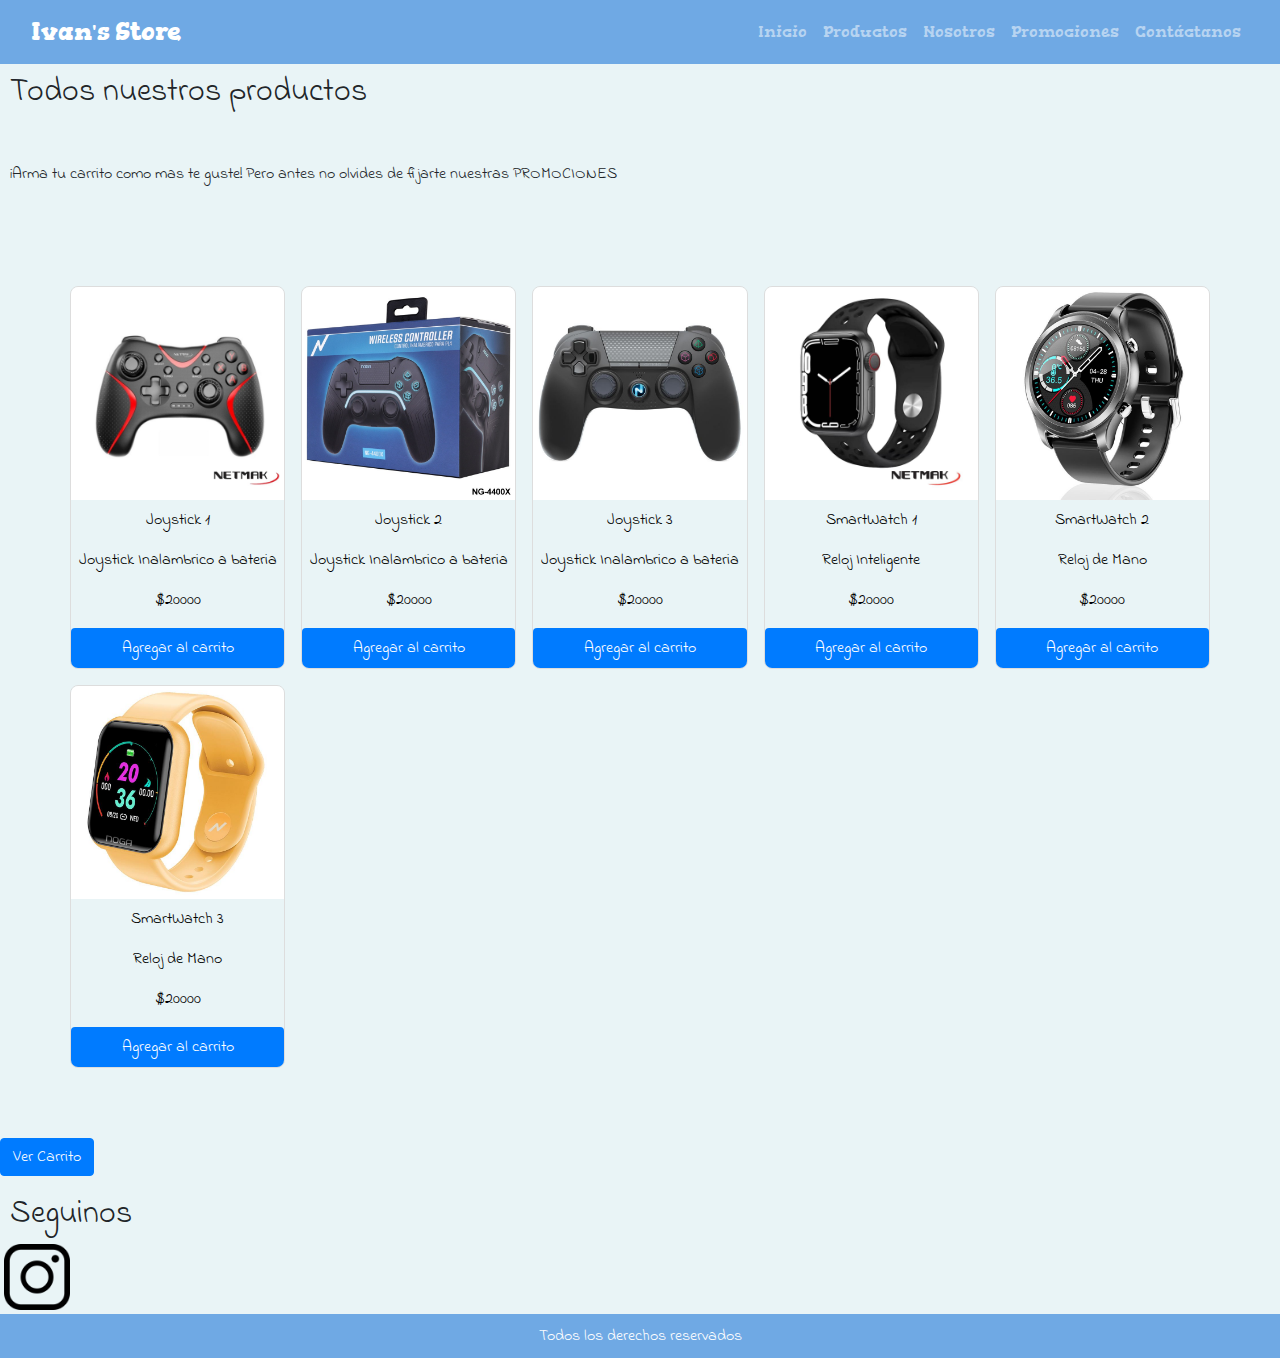
==== index.html @ a93ddee0 "Tienda primera prueba" ====
<!doctype html>
<html lang="en">
<head>
    <meta charset="utf-8">
    <meta name="viewport" content="width=device-width, initial-scale=1">
    <title>Nosotros</title>
    <link href="https://stackpath.bootstrapcdn.com/bootstrap/4.5.2/css/bootstrap.min.css" rel="stylesheet">
    <link rel="stylesheet" href="css/styles.css">
</head>
<body>
    <header>
        <nav class="navbar navbar-expand-lg navbar-dark blue-bg">
            <div class="container-fluid">
                <a class="navbar-brand fuente-nav" href="../index.html">Ivan's Store</a>
                <button class="navbar-toggler" type="button" data-toggle="collapse" data-target="#navbarToggleExternalContent" aria-controls="navbarToggleExternalContent" aria-expanded="false" aria-label="Toggle navigation">
                <span class="navbar-toggler-icon"></span>
                </button>
                <div class="collapse navbar-collapse" id="navbarToggleExternalContent">
                    <ul class="navbar-nav ml-auto">
                        <li class="fuente-nav">
                            <a class="nav-link" href="../index.html">Inicio</a>
                        </li>
                        <li class="fuente-nav">
                            <a class="nav-link" href="productos.html">Productos</a>
                        </li>
                        <li class="fuente-nav">
                            <a class="nav-link" href="./nosotros.html">Nosotros</a>
                        </li>
                        <li class="fuente-nav">
                            <a class="nav-link" href="./promociones.html">Promociones</a>
                        </li>
                        <li class="fuente-nav">
                            <a class="nav-link" href="./contactanos.html">Contáctanos</a>
                        </li>
                    </ul>
                </div>
            </div>
        </nav>
    </header>
    <main>
        <h1 class="titulos">Todos nuestros productos</h1>
        <p class="productos-desc">¡Arma tu carrito como mas te guste! Pero antes no olvides de fijarte nuestras
             <a class="ref-prom-prod" href="./promociones.html">PROMOCIONES</a>
        </p>
        <section class="producto-grilla">
            <div class="producto">
                    <img src="../img/imgjoystick1.jpg" alt="Joystick">
                    <p>Joystick 1</p>
                    <p>Joystick Inalambrico a bateria</p>
                    <p>$20000</p>
                    <button onclick="agregarAlCarrito('Joystick 1', 20000)">Agregar al carrito</button>
            </div>
            <div class="producto">
                    <img src="../img/imgjoystick2.jpg" alt="Joystick">
                    <p>Joystick 2</p>
                    <p>Joystick Inalambrico a bateria</p>
                    <p>$20000</p>
                    <button onclick="agregarAlCarrito('Joystick 2', 20000)">Agregar al carrito</button>
            </div>
            <div class="producto">
                    <img src="../img/imgjoystick3.jpg" alt="Joystick">
                    <p>Joystick 3</p>
                    <p>Joystick Inalambrico a bateria</p>
                    <p>$20000</p>
                    <button onclick="agregarAlCarrito('Joystick 3', 20000)">Agregar al carrito</button>
            </div>
            <div class="producto">
                    <img src="../img/imgsmartw1.jpg" alt="SmartWatch">
                    <p>SmartWatch 1</p>
                    <p>Reloj Inteligente</p>
                    <p>$20000</p>
                    <button onclick="agregarAlCarrito('SmartWatch 1', 20000)">Agregar al carrito</button>
            </div>
            <div class="producto">
                    <img src="../img/imgsmartw2.jpg" alt="SmartWatch">
                    <p>SmartWatch 2</p>
                    <p>Reloj de Mano</p>
                    <p>$20000</p>
                    <button onclick="agregarAlCarrito('SmartWatch 2', 20000)">Agregar al carrito</button>
            </div>
            <div class="producto">
                    <img src="../img/imgsmartw3.jpg" alt="SmartWatch">
                    <p>SmartWatch 3</p>
                    <p>Reloj de Mano</p>
                    <p>$20000</p>
                    <button onclick="agregarAlCarrito('SmartWatch 3', 20000)">Agregar al carrito</button>
            </div>
        </section>

        <button class="btn btn-primary" data-toggle="modal" data-target="#carritoModal">Ver Carrito</button>

        <section>
            <h2 class="seguinos-pro">Seguinos</h2>
            <a href="https://www.instagram.com/ivanstienda?igsh=MWw4MHI5eWx3dHltMg==" target="_blank">
                <img class="logoig" src="../img/imginta.webp" alt="Instagram de Ivan's Store">
            </a>
        </section>
    </main>

    <footer>
        Todos los derechos reservados
    </footer>

    <!-- Carrito Modal -->
    <div class="modal fade" id="carritoModal" tabindex="-1" aria-labelledby="carritoModalLabel" aria-hidden="true">
        <div class="modal-dialog modal-dialog-centered modal-lg">
            <div class="modal-content">
                <div class="modal-header">
                    <h5 class="modal-title" id="carritoModalLabel">Carrito</h5>
                    <button type="button" class="close" data-dismiss="modal" aria-label="Close">
                        <span aria-hidden="true">&times;</span>
                    </button>
                </div>
                <div class="modal-body">
                    <ul id="carrito" class="list-group">
                    </ul>
                </div>
                <div class="modal-footer">
                    <button type="button" class="btn btn-secondary" onclick="vaciarCarrito()">Vaciar Carrito</button>
                    <button type="button" class="btn btn-primary" onclick="enviarPorWhatsApp()">Enviar por WhatsApp</button>
                </div>
            </div>
        </div>
    </div>

    <script src="https://code.jquery.com/jquery-3.5.1.slim.min.js"></script>
    <script src="https://cdn.jsdelivr.net/npm/@popperjs/core@2.5.4/dist/umd/popper.min.js"></script>
    <script src="https://stackpath.bootstrapcdn.com/bootstrap/4.5.2/js/bootstrap.min.js"></script>
    <script>
        let carrito = [];

        function agregarAlCarrito(nombre, precio) {
            carrito.push({ nombre, precio });
            actualizarCarrito();
        }

        function eliminarDelCarrito(index) {
            carrito.splice(index, 1);
            actualizarCarrito();
        }

        function vaciarCarrito() {
            carrito = [];
            actualizarCarrito();
        }

        function actualizarCarrito() {
            const carritoElement = document.getElementById('carrito');
            carritoElement.innerHTML = '';
            carrito.forEach((producto, index) => {
                const li = document.createElement('li');
                li.className = 'list-group-item d-flex justify-content-between align-items-center';
                li.textContent = `${producto.nombre} - $${producto.precio}`;
                const botonEliminar = document.createElement('button');
                botonEliminar.className = 'btn btn-danger btn-sm';
                botonEliminar.textContent = 'Eliminar';
                botonEliminar.onclick = () => eliminarDelCarrito(index);
                li.appendChild(botonEliminar);
                carritoElement.appendChild(li);
            });
        }

        function enviarPorWhatsApp() {
            const numero = '5491123456789'; // Reemplazar con el número de teléfono destino
            let mensaje = 'Hola, me gustaría comprar estos productos:\n';
            carrito.forEach(producto => {
                mensaje += `- ${producto.nombre} - $${producto.precio}\n`;
            });
            const url = `https://api.whatsapp.com/send?phone=${numero}&text=${encodeURIComponent(mensaje)}`;
            window.open(url, '_blank');
        }
    </script>
</body>
</html>
---- css/styles.css ----
@import url("https://fonts.googleapis.com/css2?family=Cedarville+Cursive&family=Gorditas:wght@400;700&family=Indie+Flower&display=swap");
body {
  font-family: Indie Flower;
  background-color: #e9f4f6;
}

header .blue-bg {
  background-color: rgb(111, 169, 228);
}
header .navbar-brand {
  font-size: 25px;
  font-weight: bold;
}
header .navbar-nav .nav-item .nav-link {
  padding: 8px 15px;
}
header .fuente-nav {
  font-family: Gorditas;
}
@media (min-width: 992px) {
  header .navbar-collapse {
    display: flex !important;
    justify-content: flex-end;
  }
  header .navbar-toggler {
    display: none;
  }
}

.titulo-principal {
  text-align: center;
  font-family: Gorditas;
  font-size: 500%;
  margin: 30px;
  margin-bottom: 70px;
}
@media (max-width: 600px) {
  .titulo-principal {
    font-size: 250%;
  }
}
@media (max-width: 600px) {
  .titulo-principal {
    margin: 20px;
  }
}
@media (max-width: 600px) {
  .titulo-principal {
    margin-bottom: 50px;
  }
}

.novedades {
  text-align: center;
}
.novedades h2 {
  margin: 10px;
  margin-bottom: 12px;
}
.novedades p {
  text-align: left;
  font-family: Indie Flower;
  margin: 6px 0px 30px 10px;
  font-size: 16px;
}

.productos-p, .productos-desc {
  text-align: left;
  font-family: Indie Flower;
  margin: 6px 0px 30px 10px;
  font-size: 16px;
}

.ref-prom-prod {
  cursor: pointer;
  text-decoration: none;
  color: inherit;
}

.img-novedad {
  margin-bottom: 12px;
}
.img-novedad img {
  width: 100%;
  height: auto;
  border-radius: 8px;
  transition: transform 0.3s;
}
.img-novedad img:hover {
  transform: scale(1.05);
}

.mapa {
  position: relative;
  width: 100%;
  padding-top: 56.25%;
}
.mapa iframe {
  position: absolute;
  top: 0;
  left: 0;
  width: 100%;
  height: 100%;
}
@media only screen and (min-width: 601px) {
  .mapa {
    width: 70%;
    margin: 10px auto;
  }
}

.logoig {
  width: 70px;
  height: auto;
  transition: transform 0.3s;
  padding: 2px;
  margin: 2px;
}
.logoig:hover {
  transform: scale(1.1);
}

footer {
  text-align: center;
  background-color: rgb(111, 169, 228);
  color: #ffffff;
  padding: 10px 0;
}

.titulos {
  font-size: 200%;
  margin: 10px 0px 50px 10px;
}

.producto-grilla {
  padding: 70px;
  display: grid;
  grid-template-columns: repeat(auto-fit, minmax(200px, 1fr));
  gap: 1rem;
}

.producto {
  border: 1px solid #ddd;
  border-radius: 8px;
  overflow: hidden;
  transition: transform 0.3s;
  margin: 0 auto;
}
.producto img {
  width: 100%;
  height: auto;
}
.producto p {
  margin-top: 0.5rem;
  text-align: center;
  color: black;
}
.producto button {
  display: block;
  width: 100%;
  padding: 8px;
  background-color: #007bff;
  color: #ffffff;
  border: none;
  border-radius: 4px;
  cursor: pointer;
  transition: background-color 0.3s;
}
.producto button:hover {
  background-color: #0056b3;
}
.producto:hover {
  transform: scale(1.05);
}

@media only screen and (max-width: 600px) {
  .producto {
    width: 100%;
    height: auto;
  }
  .producto p {
    margin-top: 0.5rem;
    text-align: center;
  }
}
.seguinos-pro {
  margin: 20px 0px 5px 10px;
}

.vermas {
  display: inline-block;
  text-align: center;
  font-family: Arial, Helvetica, sans-serif;
  color: #ffffff;
  margin: 15px;
  padding: 10px 5px;
  cursor: pointer;
  border-radius: 3px;
  background-color: #007bff;
}

.ig-text {
  margin-left: 15px;
  display: inline-block;
  text-decoration: none;
  font-family: Gorditas;
  color: black;
}

.form-text {
  margin: 10px;
  font-size: large;
}

.formulario-contacto {
  max-width: 800px;
  margin: auto;
  margin-bottom: 20px;
  padding: 20px;
  border: 1px solid #ccc;
  border-radius: 8px;
  background-color: rgb(98, 182, 206);
}

.form-grupo {
  margin-bottom: 20px;
}
.form-grupo label {
  display: block;
  font-weight: bold;
  margin-bottom: 5px;
}
.form-grupo input[type=text], .form-grupo input[type=email], .form-grupo textarea {
  width: 100%;
  padding: 10px;
  border: 1px solid #ccc;
  border-radius: 5px;
  font-size: 16px;
}
.form-grupo textarea {
  height: 120px;
}

.btn-submit {
  display: block;
  width: 100%;
  padding: 10px;
  border: none;
  border-radius: 5px;
  background-color: #007bff;
  color: #ffffff;
  font-size: 18px;
  cursor: pointer;
}
.btn-submit:hover {
  background-color: #0056b3;
}

.container-nosotros {
  max-width: 960px;
  margin: 0 auto;
  padding: 20px;
}

.video-container {
  position: relative;
  padding-bottom: 50%;
  padding-top: 30px;
  height: 0;
  overflow: hidden;
}
.video-container iframe {
  position: absolute;
  width: 100%;
  height: 100%;
}

.nosotros {
  margin-top: 20px;
  padding: 20px;
  font-family: Indie Flower;
  font-size: large;
}

.img-nos {
  display: flex;
  justify-content: space-between;
  margin-top: 20px;
}
.img-nos img {
  width: calc(33.33% - 10px);
  margin-right: 10px;
  border-radius: 8px;
}
@media only screen and (max-width: 600px) {
  .img-nos {
    flex-direction: column;
  }
  .img-nos img {
    width: 100%;
    margin-bottom: 10px;
  }
}

.promociones {
  display: flex;
  flex-wrap: wrap;
  justify-content: space-between;
  max-width: 960px;
  margin: 20px auto;
}
.promociones .promocion {
  width: calc(50% - 20px);
  margin-bottom: 20px;
  padding: 20px;
}
.promociones .promocion img {
  width: 100%;
}
.promociones .promocion p {
  text-align: center;
  margin-top: 10px;
  font-size: 16px;
  color: #666;
}
.promociones .promocion-text {
  text-align: center;
}
@media only screen and (max-width: 600px) {
  .promociones {
    flex-direction: column;
  }
  .promociones .promocion {
    width: calc(100% - 20px);
  }
}

/*# sourceMappingURL=styles.css.map */
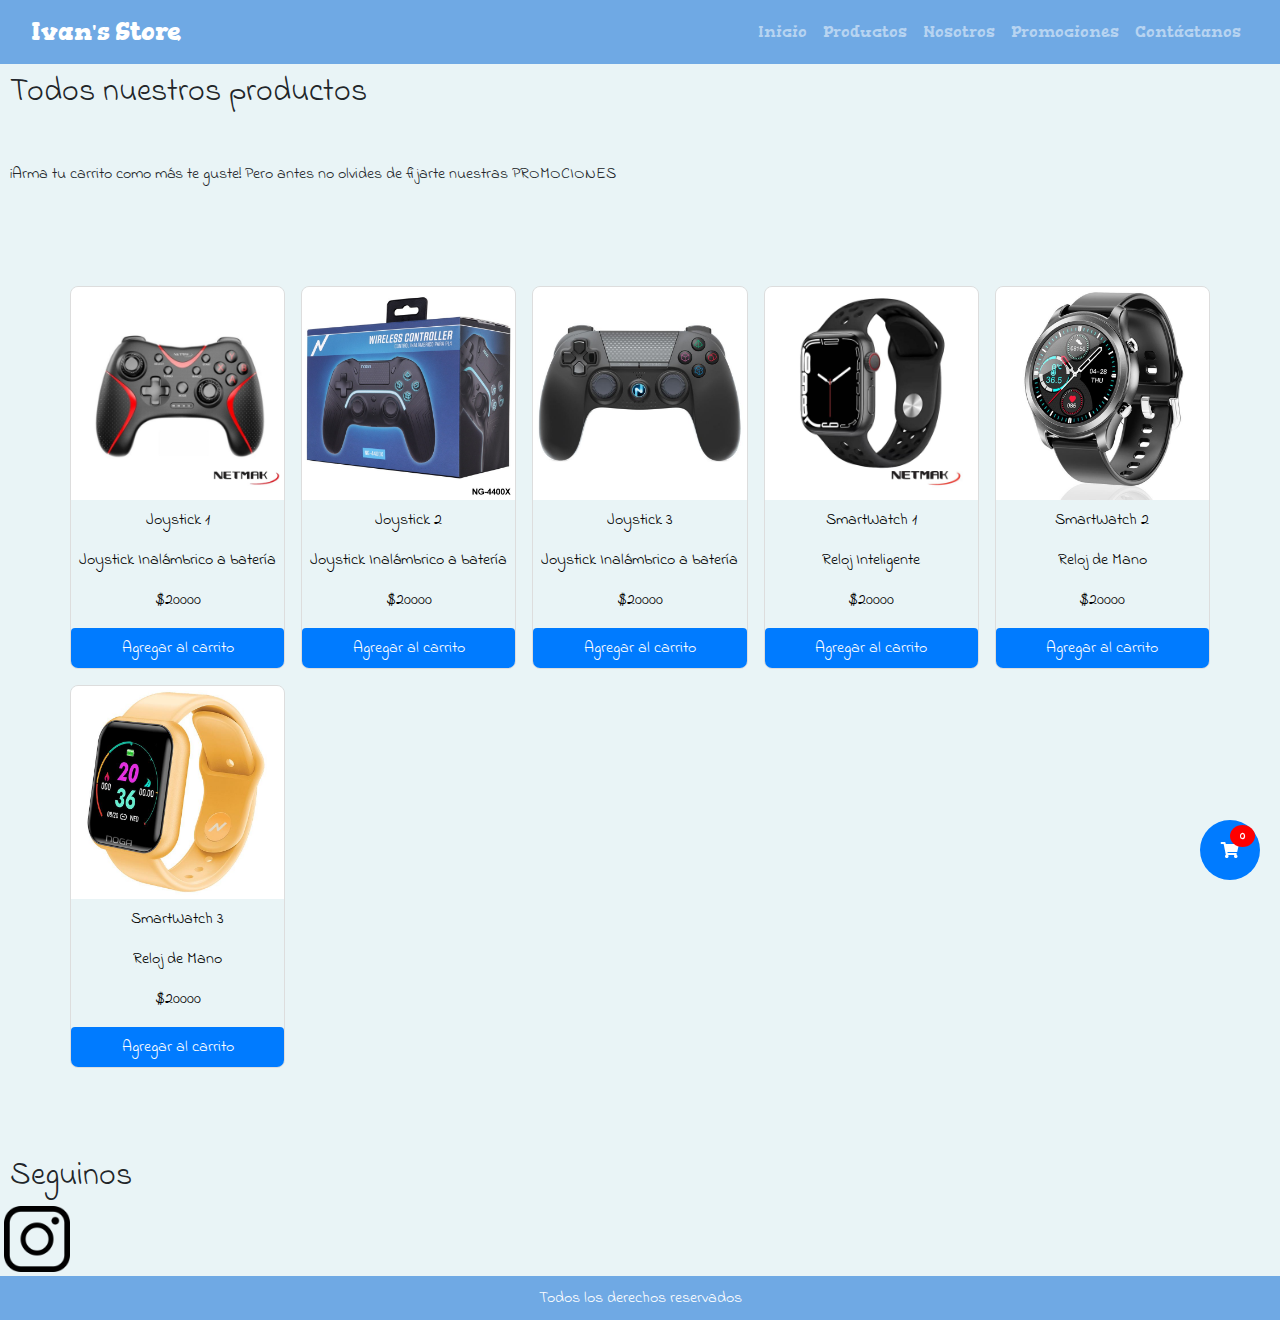
==== commit 6e663647: "Avances" ====
--- a/index.html
+++ b/index.html
@@ -6,6 +6,35 @@
     <title>Nosotros</title>
     <link href="https://stackpath.bootstrapcdn.com/bootstrap/4.5.2/css/bootstrap.min.css" rel="stylesheet">
     <link rel="stylesheet" href="css/styles.css">
+    <link href="https://cdnjs.cloudflare.com/ajax/libs/font-awesome/5.15.4/css/all.min.css" rel="stylesheet"> <!-- Font Awesome -->
+    <style>
+        /* Estilos para el botón flotante del carrito */
+        .btn-carrito {
+            position: fixed;
+            bottom: 20px;
+            right: 20px;
+            z-index: 1000;
+            display: flex;
+            align-items: center;
+            background-color: #007bff;
+            color: white;
+            border: none;
+            border-radius: 50%;
+            width: 60px;
+            height: 60px;
+            justify-content: center;
+        }
+        .btn-carrito .badge {
+            position: absolute;
+            top: 5px;
+            right: 5px;
+            background-color: red;
+            color: white;
+            border-radius: 50%;
+            padding: 5px 10px;
+            font-size: 12px;
+        }
+    </style>
 </head>
 <body>
     <header>
@@ -39,47 +68,47 @@
     </header>
     <main>
         <h1 class="titulos">Todos nuestros productos</h1>
-        <p class="productos-desc">¡Arma tu carrito como mas te guste! Pero antes no olvides de fijarte nuestras
+        <p class="productos-desc">¡Arma tu carrito como más te guste! Pero antes no olvides de fijarte nuestras
              <a class="ref-prom-prod" href="./promociones.html">PROMOCIONES</a>
         </p>
         <section class="producto-grilla">
             <div class="producto">
-                    <img src="../img/imgjoystick1.jpg" alt="Joystick">
+                    <img src="img/imgjoystick1.jpg" alt="Joystick">
                     <p>Joystick 1</p>
-                    <p>Joystick Inalambrico a bateria</p>
+                    <p>Joystick Inalámbrico a batería</p>
                     <p>$20000</p>
                     <button onclick="agregarAlCarrito('Joystick 1', 20000)">Agregar al carrito</button>
             </div>
             <div class="producto">
-                    <img src="../img/imgjoystick2.jpg" alt="Joystick">
+                    <img src="img/imgjoystick2.jpg" alt="Joystick">
                     <p>Joystick 2</p>
-                    <p>Joystick Inalambrico a bateria</p>
+                    <p>Joystick Inalámbrico a batería</p>
                     <p>$20000</p>
                     <button onclick="agregarAlCarrito('Joystick 2', 20000)">Agregar al carrito</button>
             </div>
             <div class="producto">
-                    <img src="../img/imgjoystick3.jpg" alt="Joystick">
+                    <img src="img/imgjoystick3.jpg" alt="Joystick">
                     <p>Joystick 3</p>
-                    <p>Joystick Inalambrico a bateria</p>
+                    <p>Joystick Inalámbrico a batería</p>
                     <p>$20000</p>
                     <button onclick="agregarAlCarrito('Joystick 3', 20000)">Agregar al carrito</button>
             </div>
             <div class="producto">
-                    <img src="../img/imgsmartw1.jpg" alt="SmartWatch">
+                    <img src="img/imgsmartw1.jpg" alt="SmartWatch">
                     <p>SmartWatch 1</p>
                     <p>Reloj Inteligente</p>
                     <p>$20000</p>
                     <button onclick="agregarAlCarrito('SmartWatch 1', 20000)">Agregar al carrito</button>
             </div>
             <div class="producto">
-                    <img src="../img/imgsmartw2.jpg" alt="SmartWatch">
+                    <img src="img/imgsmartw2.jpg" alt="SmartWatch">
                     <p>SmartWatch 2</p>
                     <p>Reloj de Mano</p>
                     <p>$20000</p>
                     <button onclick="agregarAlCarrito('SmartWatch 2', 20000)">Agregar al carrito</button>
             </div>
             <div class="producto">
-                    <img src="../img/imgsmartw3.jpg" alt="SmartWatch">
+                    <img src="img/imgsmartw3.jpg" alt="SmartWatch">
                     <p>SmartWatch 3</p>
                     <p>Reloj de Mano</p>
                     <p>$20000</p>
@@ -87,12 +116,16 @@
             </div>
         </section>
 
-        <button class="btn btn-primary" data-toggle="modal" data-target="#carritoModal">Ver Carrito</button>
+        <!-- Botón flotante del carrito -->
+        <button class="btn-carrito" data-toggle="modal" data-target="#carritoModal">
+            <i class="fas fa-shopping-cart"></i>
+            <span id="carrito-count" class="badge">0</span>
+        </button>
 
         <section>
             <h2 class="seguinos-pro">Seguinos</h2>
             <a href="https://www.instagram.com/ivanstienda?igsh=MWw4MHI5eWx3dHltMg==" target="_blank">
-                <img class="logoig" src="../img/imginta.webp" alt="Instagram de Ivan's Store">
+                <img class="logoig" src="img/imginta.webp" alt="Instagram de Ivan's Store">
             </a>
         </section>
     </main>
@@ -112,7 +145,7 @@
                     </button>
                 </div>
                 <div class="modal-body">
-                    <ul id="carrito" class="list-group">
+                    <ul id="carrito-list" class="list-group">
                     </ul>
                 </div>
                 <div class="modal-footer">
@@ -145,7 +178,8 @@
         }
 
         function actualizarCarrito() {
-            const carritoElement = document.getElementById('carrito');
+            const carritoElement = document.getElementById('carrito-list');
+            const carritoCount = document.getElementById('carrito-count');
             carritoElement.innerHTML = '';
             carrito.forEach((producto, index) => {
                 const li = document.createElement('li');
@@ -158,17 +192,18 @@
                 li.appendChild(botonEliminar);
                 carritoElement.appendChild(li);
             });
+            carritoCount.textContent = carrito.length;
         }
 
         function enviarPorWhatsApp() {
-            const numero = '5491123456789'; // Reemplazar con el número de teléfono destino
+            const numero = '5493484698036'; // Reemplazar con el número de teléfono destino
             let mensaje = 'Hola, me gustaría comprar estos productos:\n';
             carrito.forEach(producto => {
                 mensaje += `- ${producto.nombre} - $${producto.precio}\n`;
             });
-            const url = `https://api.whatsapp.com/send?phone=${numero}&text=${encodeURIComponent(mensaje)}`;
-            window.open(url, '_blank');
-        }
+            const url = `https://wa.me/${numero}?text=${encodeURIComponent(mensaje)}`;
+                window.open(url, '_blank');
+            }
     </script>
 </body>
 </html>
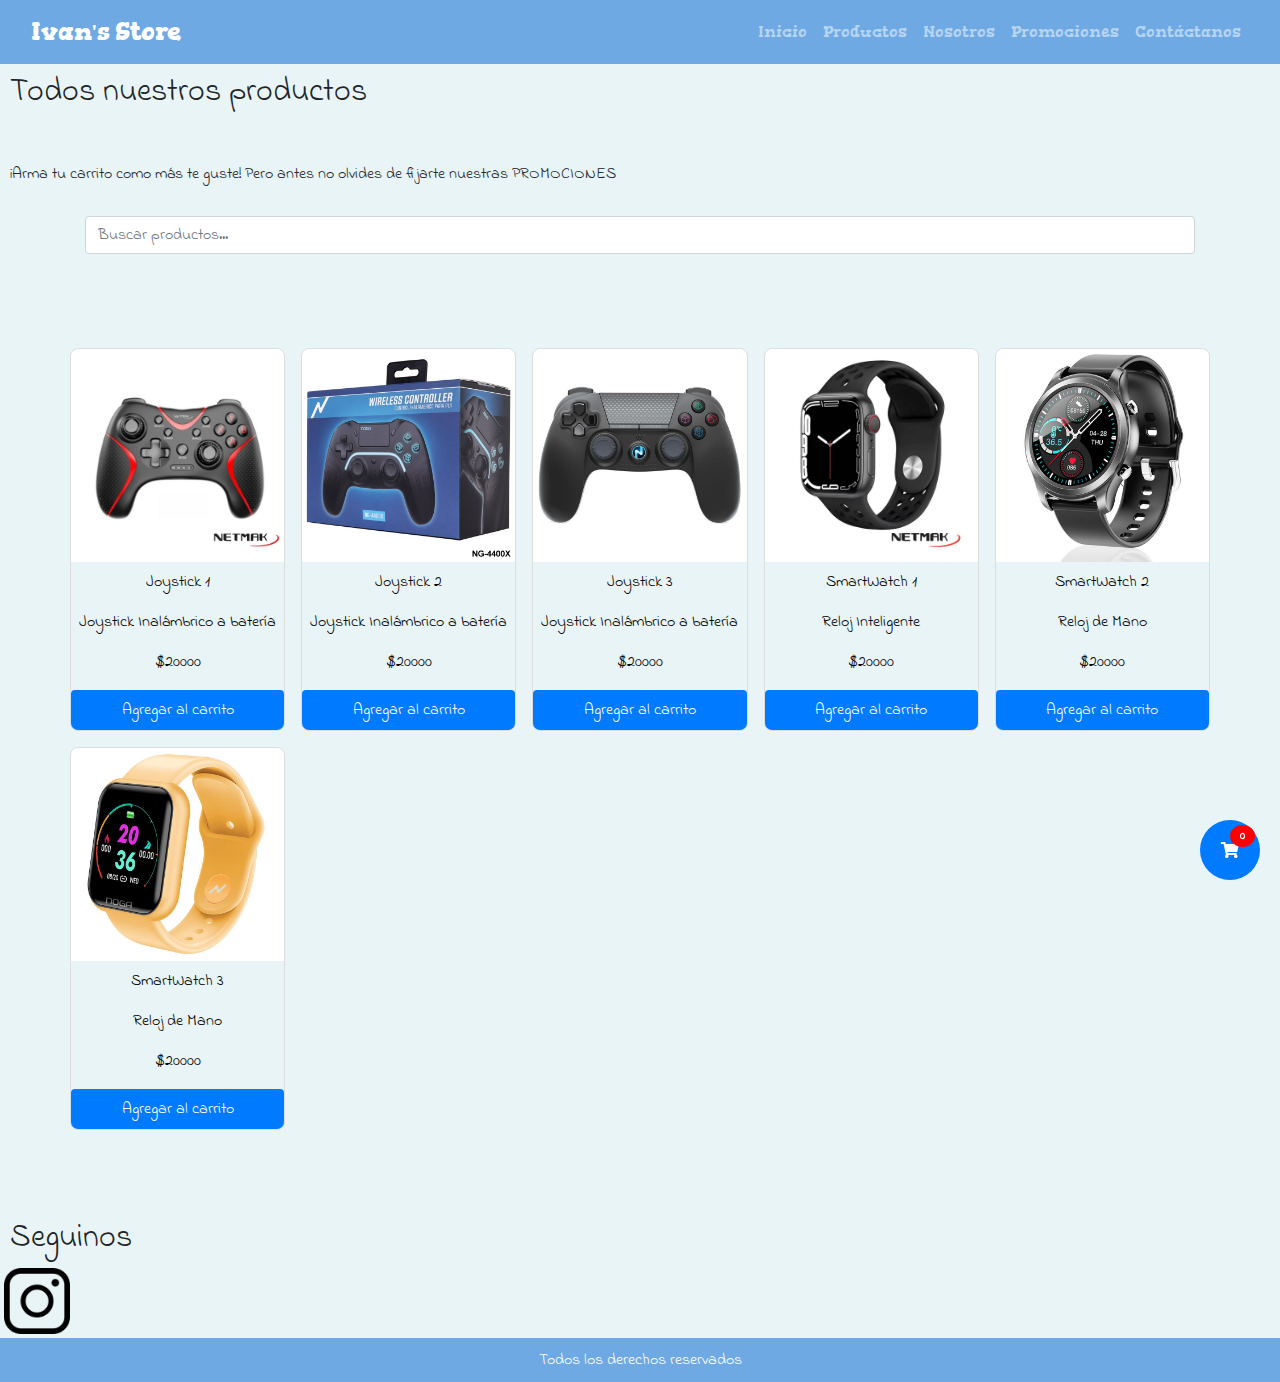
==== commit 9d3ce8ed: "Buscador" ====
--- a/index.html
+++ b/index.html
@@ -71,7 +71,10 @@
         <p class="productos-desc">¡Arma tu carrito como más te guste! Pero antes no olvides de fijarte nuestras
              <a class="ref-prom-prod" href="./promociones.html">PROMOCIONES</a>
         </p>
-        <section class="producto-grilla">
+        <div class="container">
+            <input type="text" id="buscador" class="form-control mb-4" placeholder="Buscar productos...">
+        </div>
+        <section class="producto-grilla" id="producto-grilla">
             <div class="producto">
                     <img src="img/imgjoystick1.jpg" alt="Joystick">
                     <p>Joystick 1</p>
@@ -203,7 +206,24 @@
             });
             const url = `https://wa.me/${numero}?text=${encodeURIComponent(mensaje)}`;
                 window.open(url, '_blank');
-            }
+        }
+
+        // Función para buscar productos
+        function buscarProductos() {
+            const input = document.getElementById('buscador').value.toLowerCase();
+            const productos = document.querySelectorAll('.producto');
+
+            productos.forEach(producto => {
+                const nombre = producto.querySelector('p').textContent.toLowerCase();
+                if (nombre.includes(input)) {
+                    producto.style.display = 'block';
+                } else {
+                    producto.style.display = 'none';
+                }
+            });
+        }
+
+        document.getElementById('buscador').addEventListener('input', buscarProductos);
     </script>
 </body>
 </html>
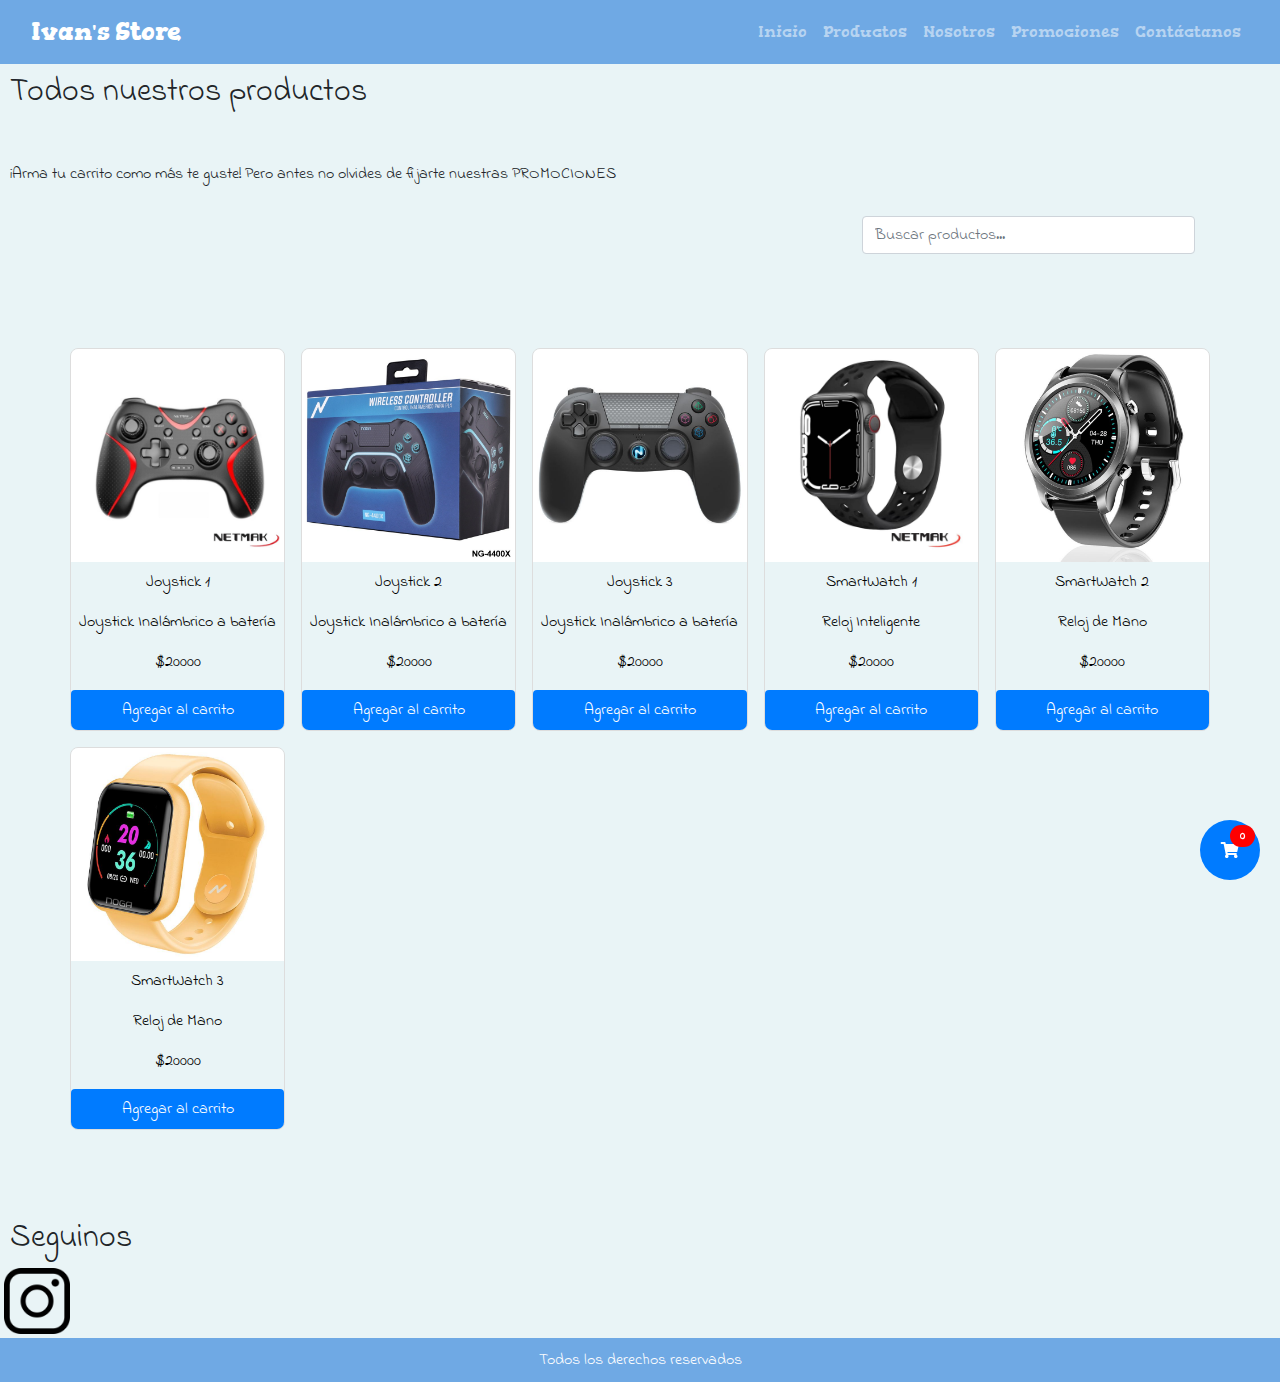
==== commit 69a98397: "avance buscador" ====
--- a/index.html
+++ b/index.html
@@ -7,34 +7,6 @@
     <link href="https://stackpath.bootstrapcdn.com/bootstrap/4.5.2/css/bootstrap.min.css" rel="stylesheet">
     <link rel="stylesheet" href="css/styles.css">
     <link href="https://cdnjs.cloudflare.com/ajax/libs/font-awesome/5.15.4/css/all.min.css" rel="stylesheet"> <!-- Font Awesome -->
-    <style>
-        /* Estilos para el botón flotante del carrito */
-        .btn-carrito {
-            position: fixed;
-            bottom: 20px;
-            right: 20px;
-            z-index: 1000;
-            display: flex;
-            align-items: center;
-            background-color: #007bff;
-            color: white;
-            border: none;
-            border-radius: 50%;
-            width: 60px;
-            height: 60px;
-            justify-content: center;
-        }
-        .btn-carrito .badge {
-            position: absolute;
-            top: 5px;
-            right: 5px;
-            background-color: red;
-            color: white;
-            border-radius: 50%;
-            padding: 5px 10px;
-            font-size: 12px;
-        }
-    </style>
 </head>
 <body>
     <header>
@@ -72,7 +44,7 @@
              <a class="ref-prom-prod" href="./promociones.html">PROMOCIONES</a>
         </p>
         <div class="container">
-            <input type="text" id="buscador" class="form-control mb-4" placeholder="Buscar productos...">
+            <input type="text" id="buscador" class="form-control mb-4 buscador" placeholder="Buscar productos...">
         </div>
         <section class="producto-grilla" id="producto-grilla">
             <div class="producto">
@@ -162,68 +134,6 @@
     <script src="https://code.jquery.com/jquery-3.5.1.slim.min.js"></script>
     <script src="https://cdn.jsdelivr.net/npm/@popperjs/core@2.5.4/dist/umd/popper.min.js"></script>
     <script src="https://stackpath.bootstrapcdn.com/bootstrap/4.5.2/js/bootstrap.min.js"></script>
-    <script>
-        let carrito = [];
-
-        function agregarAlCarrito(nombre, precio) {
-            carrito.push({ nombre, precio });
-            actualizarCarrito();
-        }
-
-        function eliminarDelCarrito(index) {
-            carrito.splice(index, 1);
-            actualizarCarrito();
-        }
-
-        function vaciarCarrito() {
-            carrito = [];
-            actualizarCarrito();
-        }
-
-        function actualizarCarrito() {
-            const carritoElement = document.getElementById('carrito-list');
-            const carritoCount = document.getElementById('carrito-count');
-            carritoElement.innerHTML = '';
-            carrito.forEach((producto, index) => {
-                const li = document.createElement('li');
-                li.className = 'list-group-item d-flex justify-content-between align-items-center';
-                li.textContent = `${producto.nombre} - $${producto.precio}`;
-                const botonEliminar = document.createElement('button');
-                botonEliminar.className = 'btn btn-danger btn-sm';
-                botonEliminar.textContent = 'Eliminar';
-                botonEliminar.onclick = () => eliminarDelCarrito(index);
-                li.appendChild(botonEliminar);
-                carritoElement.appendChild(li);
-            });
-            carritoCount.textContent = carrito.length;
-        }
-
-        function enviarPorWhatsApp() {
-            const numero = '5493484698036'; // Reemplazar con el número de teléfono destino
-            let mensaje = 'Hola, me gustaría comprar estos productos:\n';
-            carrito.forEach(producto => {
-                mensaje += `- ${producto.nombre} - $${producto.precio}\n`;
-            });
-            const url = `https://wa.me/${numero}?text=${encodeURIComponent(mensaje)}`;
-                window.open(url, '_blank');
-        }
-
-        // Función para buscar productos
-        function buscarProductos() {
-            const input = document.getElementById('buscador').value.toLowerCase();
-            const productos = document.querySelectorAll('.producto');
-
-            productos.forEach(producto => {
-                const nombre = producto.querySelector('p').textContent.toLowerCase();
-                if (nombre.includes(input)) {
-                    producto.style.display = 'block';
-                } else {
-                    producto.style.display = 'none';
-                }
-            });
-        }
-
-        document.getElementById('buscador').addEventListener('input', buscarProductos);
-    </script>
+    <script src="js/scripts.js"></script>
 </body>
 </html>
--- a/css/styles.css
+++ b/css/styles.css
@@ -2,6 +2,35 @@
 body {
   font-family: Indie Flower;
   background-color: #e9f4f6;
+}
+.btn-carrito{
+  position: fixed;
+  bottom: 20px;
+  right: 20px;
+  z-index: 1000;
+  display: flex;
+  align-items: center;
+  background-color: #007bff;
+  color: white;
+  border: none;
+  border-radius: 50%;
+  width: 60px;
+  height: 60px;
+  justify-content: center;
+}
+.badge{
+  position: absolute;
+  top: 5px;
+  right: 5px;
+  background-color: red;
+  color: white;
+  border-radius: 50px;
+  padding: 5px 10px;
+  font-size: 12px;
+}
+.buscador{
+  width: 30%;
+  margin-left: auto;
 }
 
 header .blue-bg {
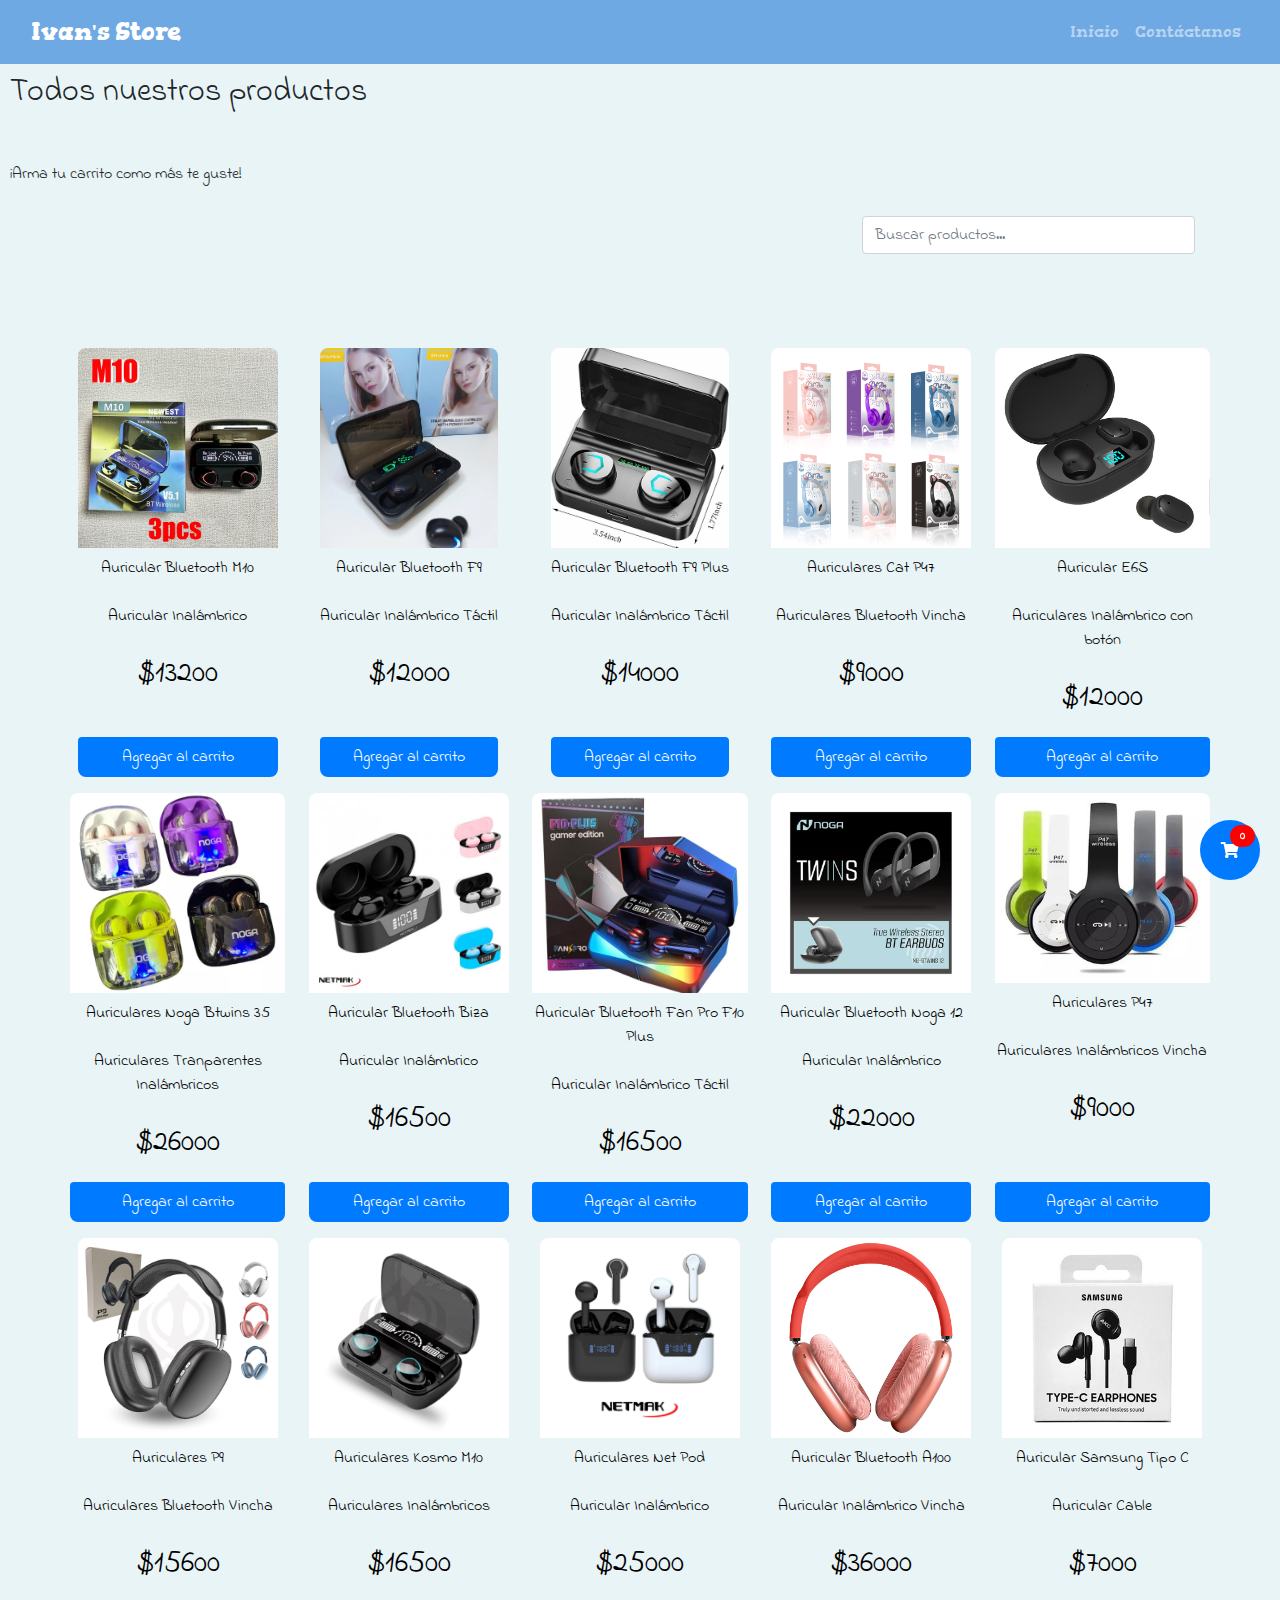
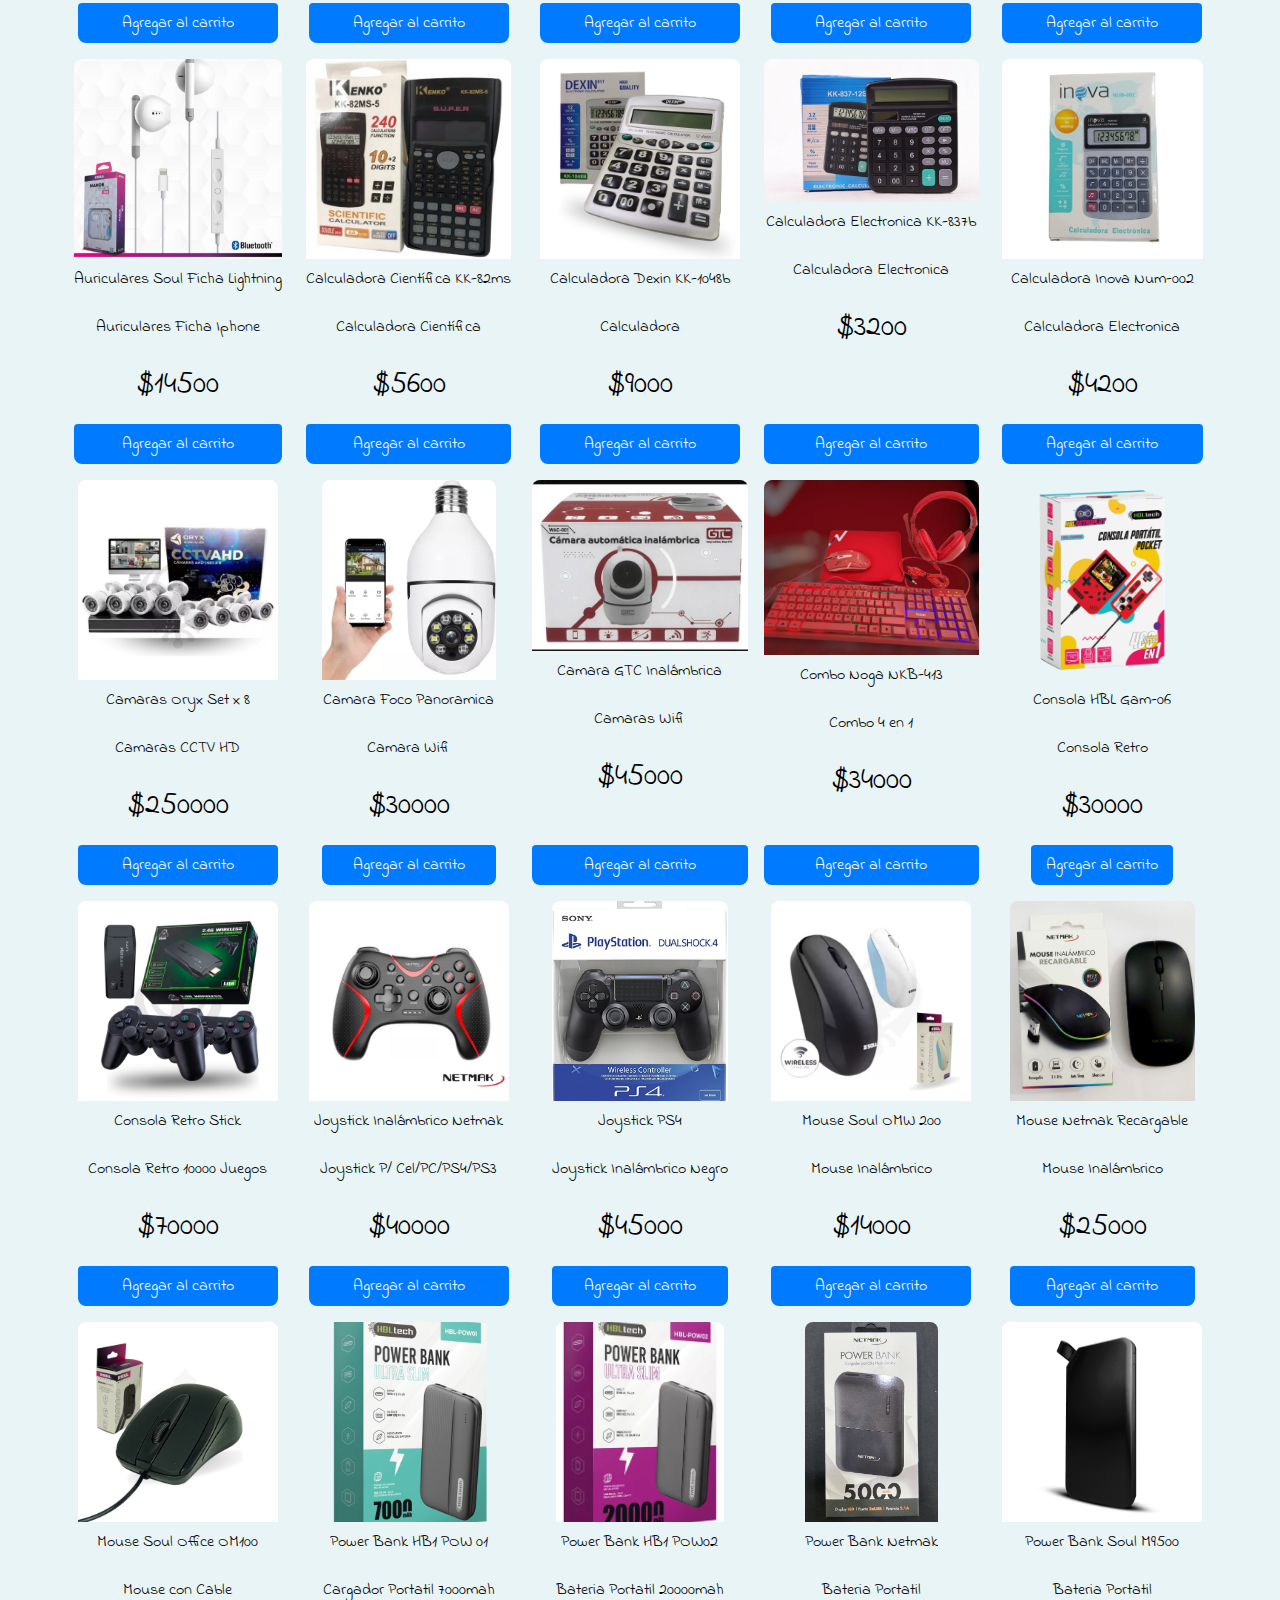
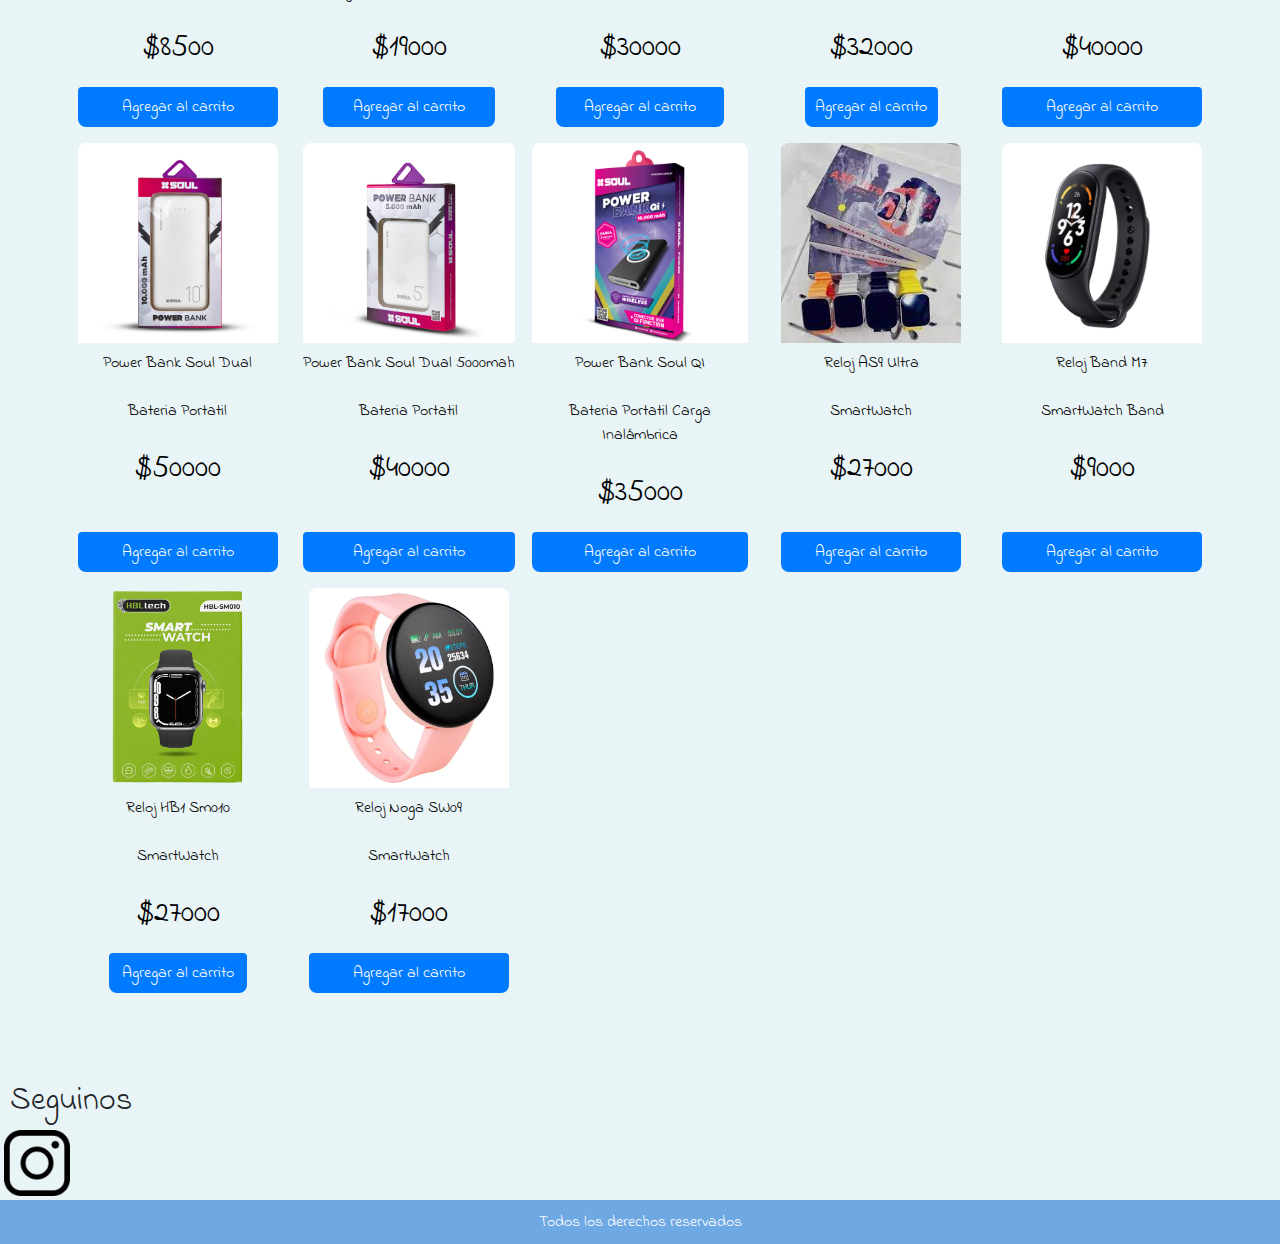
==== commit 2085181d: "reversion semifinal" ====
--- a/index.html
+++ b/index.html
@@ -3,7 +3,7 @@
 <head>
     <meta charset="utf-8">
     <meta name="viewport" content="width=device-width, initial-scale=1">
-    <title>Nosotros</title>
+    <title>Ivan's Store</title>
     <link href="https://stackpath.bootstrapcdn.com/bootstrap/4.5.2/css/bootstrap.min.css" rel="stylesheet">
     <link rel="stylesheet" href="css/styles.css">
     <link href="https://cdnjs.cloudflare.com/ajax/libs/font-awesome/5.15.4/css/all.min.css" rel="stylesheet"> <!-- Font Awesome -->
@@ -12,26 +12,17 @@
     <header>
         <nav class="navbar navbar-expand-lg navbar-dark blue-bg">
             <div class="container-fluid">
-                <a class="navbar-brand fuente-nav" href="../index.html">Ivan's Store</a>
+                <a class="navbar-brand fuente-nav" href="index.html">Ivan's Store</a>
                 <button class="navbar-toggler" type="button" data-toggle="collapse" data-target="#navbarToggleExternalContent" aria-controls="navbarToggleExternalContent" aria-expanded="false" aria-label="Toggle navigation">
                 <span class="navbar-toggler-icon"></span>
                 </button>
                 <div class="collapse navbar-collapse" id="navbarToggleExternalContent">
                     <ul class="navbar-nav ml-auto">
                         <li class="fuente-nav">
-                            <a class="nav-link" href="../index.html">Inicio</a>
+                            <a class="nav-link" href="index.html">Inicio</a>
                         </li>
                         <li class="fuente-nav">
-                            <a class="nav-link" href="productos.html">Productos</a>
-                        </li>
-                        <li class="fuente-nav">
-                            <a class="nav-link" href="./nosotros.html">Nosotros</a>
-                        </li>
-                        <li class="fuente-nav">
-                            <a class="nav-link" href="./promociones.html">Promociones</a>
-                        </li>
-                        <li class="fuente-nav">
-                            <a class="nav-link" href="./contactanos.html">Contáctanos</a>
+                            <a class="nav-link" href="pages/contactanos.html">Contáctanos</a>
                         </li>
                     </ul>
                 </div>
@@ -40,55 +31,308 @@
     </header>
     <main>
         <h1 class="titulos">Todos nuestros productos</h1>
-        <p class="productos-desc">¡Arma tu carrito como más te guste! Pero antes no olvides de fijarte nuestras
-             <a class="ref-prom-prod" href="./promociones.html">PROMOCIONES</a>
-        </p>
+        <p class="productos-desc">¡Arma tu carrito como más te guste!</p>
         <div class="container">
             <input type="text" id="buscador" class="form-control mb-4 buscador" placeholder="Buscar productos...">
         </div>
         <section class="producto-grilla" id="producto-grilla">
             <div class="producto">
-                    <img src="img/imgjoystick1.jpg" alt="Joystick">
-                    <p>Joystick 1</p>
-                    <p>Joystick Inalámbrico a batería</p>
-                    <p>$20000</p>
-                    <button onclick="agregarAlCarrito('Joystick 1', 20000)">Agregar al carrito</button>
-            </div>
-            <div class="producto">
-                    <img src="img/imgjoystick2.jpg" alt="Joystick">
-                    <p>Joystick 2</p>
-                    <p>Joystick Inalámbrico a batería</p>
-                    <p>$20000</p>
-                    <button onclick="agregarAlCarrito('Joystick 2', 20000)">Agregar al carrito</button>
-            </div>
-            <div class="producto">
-                    <img src="img/imgjoystick3.jpg" alt="Joystick">
-                    <p>Joystick 3</p>
-                    <p>Joystick Inalámbrico a batería</p>
-                    <p>$20000</p>
-                    <button onclick="agregarAlCarrito('Joystick 3', 20000)">Agregar al carrito</button>
-            </div>
-            <div class="producto">
-                    <img src="img/imgsmartw1.jpg" alt="SmartWatch">
-                    <p>SmartWatch 1</p>
-                    <p>Reloj Inteligente</p>
-                    <p>$20000</p>
-                    <button onclick="agregarAlCarrito('SmartWatch 1', 20000)">Agregar al carrito</button>
-            </div>
-            <div class="producto">
-                    <img src="img/imgsmartw2.jpg" alt="SmartWatch">
-                    <p>SmartWatch 2</p>
-                    <p>Reloj de Mano</p>
-                    <p>$20000</p>
-                    <button onclick="agregarAlCarrito('SmartWatch 2', 20000)">Agregar al carrito</button>
-            </div>
-            <div class="producto">
-                    <img src="img/imgsmartw3.jpg" alt="SmartWatch">
-                    <p>SmartWatch 3</p>
-                    <p>Reloj de Mano</p>
-                    <p>$20000</p>
-                    <button onclick="agregarAlCarrito('SmartWatch 3', 20000)">Agregar al carrito</button>
-            </div>
+                <img src="./img/auricularbluethootm10v5.3.jpg" alt="auricularbluethootm10v5">
+                <p>Auricular Bluetooth M10</p>
+                <p>Auricular Inalámbrico</p>
+                <p class="precios">$13200</p>
+                <button onclick="agregarAlCarrito('Auricular Bluetooth M10', 13200)">Agregar al carrito</button>
+            </div>
+            <div class="producto">
+                <img src="./img/auricularbluethoottwsf9.jpg" alt="auricularbluethoottwsf9">
+                <p>Auricular Bluetooth F9</p>
+                <p>Auricular Inalámbrico Táctil</p>
+                <p class="precios">$12000</p>
+                <button onclick="agregarAlCarrito('Auricular Bluetooth F9', 12000)">Agregar al carrito</button>
+            </div>
+            <div class="producto">
+                <img src="./img/auricularbluethoottwsf9plus.jpg" alt="auricularbluethoottwsf9plus">
+                <p>Auricular Bluetooth F9 Plus</p>
+                <p>Auricular Inalámbrico Táctil</p>
+                <p class="precios">$14000</p>
+                <button onclick="agregarAlCarrito('Auricular Bluetooth F9 Plus', 14000)">Agregar al carrito</button>
+            </div>
+            <div class="producto">
+                <img src="./img/auricularcatp47.jpg" alt="auricularcatp47">
+                <p>Auriculares Cat P47</p>
+                <p>Auriculares Bluetooth Vincha</p>
+                <p class="precios">$9000</p>
+                <button onclick="agregarAlCarrito('Auriculares Cat P47', 9000)">Agregar al carrito</button>
+            </div>
+            <div class="producto">
+                <img src="./img/auriculare6sconvisor.jpg" alt="auriculare6sconvisor">
+                <p>Auricular E6S</p>
+                <p>Auriculares Inalámbrico con botón</p>
+                <p class="precios">$12000</p>
+                <button onclick="agregarAlCarrito('Auricular E6S', 12000)">Agregar al carrito</button>
+            </div>
+            <div class="producto">
+                <img src="./img/auricularinalambricobgbtwins35transparente.jpg" alt="auricularinalambricobgbtwins35transparente">
+                <p>Auriculares Noga Btwins 35</p>
+                <p>Auriculares Tranparentes Inalámbricos</p>
+                <p class="precios">$26000</p>
+                <button onclick="agregarAlCarrito('Auriculares Noga Btwins 35', 26000)">Agregar al carrito</button>
+            </div>
+            <div class="producto">
+                <img src="./img/auricularinalambricobizanetmak.jpg" alt="auricularinalambricobizanetmak">
+                <p>Auricular Bluetooth Biza</p>
+                <p>Auricular Inalámbrico</p>
+                <p class="precios">$16500</p>
+                <button onclick="agregarAlCarrito('Auricular Bluetooth Biza', 16500)">Agregar al carrito</button>
+            </div>
+            <div class="producto">
+                <img src="./img/auricularinalambricofanprof10-plus.jpg" alt="auricularinalambricofanprof10-plus">
+                <p>Auricular Bluetooth Fan Pro F10 Plus</p>
+                <p>Auricular Inalámbrico Táctil</p>
+                <p class="precios">$16500</p>
+                <button onclick="agregarAlCarrito('Auricular Bluetooth Fan Pro F10 Plus', 16500)">Agregar al carrito</button>
+            </div>
+            <div class="producto">
+                <img src="./img/auricularinalambriconogabtwins12.jpg" alt="auricularinalambriconogabtwins12">
+                <p>Auricular Bluetooth Noga 12</p>
+                <p>Auricular Inalámbrico</p>
+                <p class="precios">$22000</p>
+                <button onclick="agregarAlCarrito('Auricular Bluetooth Noga 12', 22000)">Agregar al carrito</button>
+            </div>
+            <div class="producto">
+                <img src="./img/auricularinalambricop47.jpg" alt="auricularinalambricop47">
+                <p>Auriculares P47</p>
+                <p>Auriculares Inalámbricos Vincha</p>
+                <p class="precios">$9000</p>
+                <button onclick="agregarAlCarrito('Auriculares P47', 9000)">Agregar al carrito</button>
+            </div>
+            <div class="producto">
+                <img src="./img/auricularinalambricop9plusmax.jpg" alt="auricularinalambricop9plusmax">
+                <p>Auriculares P9</p>
+                <p>Auriculares Bluetooth Vincha</p>
+                <p class="precios">$15600</p>
+                <button onclick="agregarAlCarrito('Auriculares P9', 15600)">Agregar al carrito</button>
+            </div>
+            <div class="producto">
+                <img src="./img/auricularkosmobluethootm10ksm.jpg" alt="auricularkosmobluethootm10ksm">
+                <p>Auriculares Kosmo M10</p>
+                <p>Auriculares Inalámbricos</p>
+                <p class="precios">$16500</p>
+                <button onclick="agregarAlCarrito('Auriculares Kosmo M10', 16500)">Agregar al carrito</button>
+            </div>
+            <div class="producto">
+                <img src="./img/auricularnetmaknm-netpod.jpg" alt="auricularnetmaknm-netpod">
+                <p>Auriculares Net Pod</p>
+                <p>Auricular Inalámbrico</p>
+                <p class="precios">$25000</p>
+                <button onclick="agregarAlCarrito('Auriculares Net Pod', 25000)">Agregar al carrito</button>
+            </div>
+            <div class="producto">
+                <img src="./img/auricularnogavinchang-a100bt.jpg" alt="auricularnogavinchang-a100bt">
+                <p>Auricular Bluetooth A100</p>
+                <p>Auricular Inalámbrico Vincha</p>
+                <p class="precios">$36000</p>
+                <button onclick="agregarAlCarrito('Auricular Bluetooth A100', 36000)">Agregar al carrito</button>
+            </div>
+            <div class="producto">
+                <img src="./img/auricularsamsungfichatipoc.jpg" alt="auricularsamsungfichatipoc">
+                <p>Auricular Samsung Tipo C</p>
+                <p>Auricular Cable</p>
+                <p class="precios">$7000</p>
+                <button onclick="agregarAlCarrito('Auricular Samsung Tipo C', 7000)">Agregar al carrito</button>
+            </div>
+            <div class="producto">
+                <img src="./img/auricularsoulfichalightning.jpg" alt="auricularsoulfichalightning">
+                <p>Auriculares Soul Ficha Lightning</p>
+                <p>Auriculares Ficha Iphone</p>
+                <p class="precios">$14500</p>
+                <button onclick="agregarAlCarrito('Auriculares Soul Ficha Lightning', 14500)">Agregar al carrito</button>
+            </div>
+            <div class="producto">
+                <img src="./img/calculadoracientificakk-82ms-d.jpg" alt="calculadoracientificakk-82ms-d">
+                <p>Calculadora Científica KK-82ms</p>
+                <p>Calculadora Científica</p>
+                <p class="precios">$5600</p>
+                <button onclick="agregarAlCarrito('Calculadora Científica KK-82ms', 5600)">Agregar al carrito</button>
+            </div>
+            <div class="producto">
+                <img src="./img/calculadoradexinkk-1048b.jpg" alt="calculadoradexinkk-1048b">
+                <p>Calculadora Dexin KK-1048b</p>
+                <p>Calculadora</p>
+                <p class="precios">$9000</p>
+                <button onclick="agregarAlCarrito('Calculadora Dexin KK-1048b', 9000)">Agregar al carrito</button>
+            </div>
+            <div class="producto">
+                <img src="./img/calculadoraelectronicakk-837b.jpg" alt="calculadoraelectronicakk-837b">
+                <p>Calculadora Electronica KK-837b</p>
+                <p>Calculadora Electronica</p>
+                <p class="precios">$3200</p>
+                <button onclick="agregarAlCarrito('Calculadora Electronica KK-837b', 3200)">Agregar al carrito</button>
+            </div>
+            <div class="producto">
+                <img src="./img/calculadorainovanum-002.jpg" alt="calculadorainovanum-002">
+                <p>Calculadora Inova Num-002</p>
+                <p>Calculadora Electronica</p>
+                <p class="precios">$4200</p>
+                <button onclick="agregarAlCarrito('Calculadora Inova Num-002', 4200)">Agregar al carrito</button>
+            </div>
+            <div class="producto">
+                <img src="./img/camaraahdoryxsetx8cctvhd.jpg" alt="camaraahdoryxsetx8cctvhd">
+                <p>Camaras Oryx Set x 8</p>
+                <p>Camaras CCTV HD</p>
+                <p class="precios">$250000</p>
+                <button onclick="agregarAlCarrito('Camaras Oryx Set x 8', 250000)">Agregar al carrito</button>
+            </div>
+            <div class="producto">
+                <img src="./img/camarafocopanoramica360conwifi.jpg" alt="camarafocopanoramica360conwifi">
+                <p>Camara Foco Panoramica</p>
+                <p>Camara Wifi</p>
+                <p class="precios">$30000</p>
+                <button onclick="agregarAlCarrito('Camara Foco Panoramica', 30000)">Agregar al carrito</button>
+            </div>
+            <div class="producto">
+                <img src="./img/camaragtcautomaticainalambricawac-001.jpg" alt="camaragtcautomaticainalambricawac-001">
+                <p>Camara GTC Inalámbrica</p>
+                <p>Camaras Wifi</p>
+                <p class="precios">$45000</p>
+                <button onclick="agregarAlCarrito('Camara GTC Inalámbrica', 45000)">Agregar al carrito</button>
+            </div>
+            <div class="producto">
+                <img src="./img/combonoga4en1nkb-413.jpg" alt="combonoga4en1nkb-413">
+                <p>Combo Noga NKB-413</p>
+                <p>Combo 4 en 1</p>
+                <p class="precios">$34000</p>
+                <button onclick="agregarAlCarrito('Combo Noga NKB-413', 34000)">Agregar al carrito</button>
+            </div>
+            <div class="producto">
+                <img src="./img/consolahbltech-gam06.jpg" alt="consolahbltech-gam06">
+                <p>Consola HBL Gam-06</p>
+                <p>Consola Retro</p>
+                <p class="precios">$30000</p>
+                <button onclick="agregarAlCarrito('Consola HBL Gam-06', 30000)">Agregar al carrito</button>
+            </div>
+            <div class="producto">
+                <img src="./img/consolaretrostick4k10000juegos.jpg" alt="consolaretrostick4k10000juegos">
+                <p>Consola Retro Stick</p>
+                <p>Consola Retro 10000 Juegos</p>
+                <p class="precios">$70000</p>
+                <button onclick="agregarAlCarrito('Consola Retro Stick', 70000)">Agregar al carrito</button>
+            </div>
+            <div class="producto">
+                <img src="./img/joystickinalambricoparacelularps4ps3pcnetmak-dange.jpg" alt="joystickinalambricoparacelularps4ps3pcnetmak-dange">
+                <p>Joystick Inalámbrico Netmak</p>
+                <p>Joystick P/ Cel/PC/PS4/PS3</p>
+                <p class="precios">$40000</p>
+                <button onclick="agregarAlCarrito('Joystick Inalámbrico Netmak', 40000)">Agregar al carrito</button>
+            </div>
+            <div class="producto">
+                <img src="./img/joystickps4inalambriconegro.jpg" alt="joystickps4inalambriconegro">
+                <p>Joystick PS4</p>
+                <p>Joystick Inalámbrico Negro</p>
+                <p class="precios">$45000</p>
+                <button onclick="agregarAlCarrito('Joystick PS4', 45000)">Agregar al carrito</button>
+            </div>
+            <div class="producto">
+                <img src="./img/mouseinalambricosoulofficeomw200.jpg" alt="mouseinalambricosoulofficeomw200">
+                <p>Mouse Soul OMW 200</p>
+                <p>Mouse Inalámbrico</p>
+                <p class="precios">$14000</p>
+                <button onclick="agregarAlCarrito('Mouse Soul OMW 200', 14000)">Agregar al carrito</button>
+            </div>
+            <div class="producto">
+                <img src="./img/mousenetmakinalambricorecargable.jpg" alt="mousenetmakinalambricorecargable">
+                <p>Mouse Netmak Recargable</p>
+                <p>Mouse Inalámbrico</p>
+                <p class="precios">$25000</p>
+                <button onclick="agregarAlCarrito('Mouse Netmak Recargable', 25000)">Agregar al carrito</button>
+            </div>
+            
+            <div class="producto">
+                <img src="./img/mousesoulofficeom100.jpg" alt="mousesoulofficeom100">
+                <p>Mouse Soul Office OM100</p>
+                <p>Mouse con Cable</p>
+                <p class="precios">$8500</p>
+                <button onclick="agregarAlCarrito('Mouse Soul Office OM100', 8500)">Agregar al carrito</button>
+            </div>
+            <div class="producto">
+                <img src="./img/powebankhbl-pow01.jpg" alt="powebankhbl-pow01">
+                <p>Power Bank HB1 POW 01</p>
+                <p>Cargador Portatil 7000mah</p>
+                <p class="precios">$19000</p>
+                <button onclick="agregarAlCarrito('Power Bank HB1 POW 01', 19000)">Agregar al carrito</button>
+            </div>
+            <div class="producto">
+                <img src="./img/powerbankhbl-pow02.jpg" alt="powerbankhbl-pow02">
+                <p>Power Bank HB1 POW02</p>
+                <p>Bateria Portatil 20000mah</p>
+                <p class="precios">$30000</p>
+                <button onclick="agregarAlCarrito('Power Bank HB1 POW02', 30000)">Agregar al carrito</button>
+            </div>
+            <div class="producto">
+                <img src="./img/powerbanknetmaknm-pb3.jpg" alt="powerbanknetmaknm-pb3">
+                <p>Power Bank Netmak</p>
+                <p>Bateria Portatil</p>
+                <p class="precios">$32000</p>
+                <button onclick="agregarAlCarrito('Power Bank Netmak', 32000)">Agregar al carrito</button>
+            </div>
+            <div class="producto">
+                <img src="./img/powerbanksoul-m95000.jpg" alt="powerbanksoul-m95000">
+                <p>Power Bank Soul M9500</p>
+                <p>Bateria Portatil</p>
+                <p class="precios">$40000</p>
+                <button onclick="agregarAlCarrito('Power Bank Soul M9500', 40000)">Agregar al carrito</button>
+            </div>
+            <div class="producto">
+                <img src="./img/powerbanksouldual.jpg" alt="powerbanksouldual">
+                <p>Power Bank Soul Dual</p>
+                <p>Bateria Portatil</p>
+                <p class="precios">$50000</p>
+                <button onclick="agregarAlCarrito('Power Bank Soul Dual', 50000)">Agregar al carrito</button>
+            </div>
+            <div class="producto">
+                <img src="./img/powerbanksouldual5000mah.jpg" alt="powerbanksouldual5000mah">
+                <p>Power Bank Soul Dual 5000mah</p>
+                <p>Bateria Portatil</p>
+                <p class="precios">$40000</p>
+                <button onclick="agregarAlCarrito('Power Bank Soul Dual 5000mah', 40000)">Agregar al carrito</button>
+            </div>
+            <div class="producto">
+                <img src="./img/powerbanksoulqicargainalambrica.jpg" alt="powerbanksoulqicargainalambrica">
+                <p>Power Bank Soul QI</p>
+                <p>Bateria Portatil Carga Inalámbrica</p>
+                <p class="precios">$35000</p>
+                <button onclick="agregarAlCarrito('Power Bank Soul QI', 35000)">Agregar al carrito</button>
+            </div>
+            <div class="producto">
+                <img src="./img/relojsmartwatchas9ultra.jpg" alt="relojsmartwatchas9ultra">
+                <p>Reloj AS9 Ultra</p>
+                <p>SmartWatch</p>
+                <p class="precios">$27000</p>
+                <button onclick="agregarAlCarrito('Reloj AS9 Ultra', 27000)">Agregar al carrito</button>
+            </div>
+            <div class="producto">
+                <img src="./img/relojsmartwatchbandm7.jpg" alt="relojsmartwatchbandm7">
+                <p>Reloj Band M7</p>
+                <p>SmartWatch Band</p>
+                <p class="precios">$9000</p>
+                <button onclick="agregarAlCarrito('Reloj Band M7', 9000)">Agregar al carrito</button>
+            </div>
+            <div class="producto">
+                <img src="./img/relojsmartwatchhbl-sm010.jpg" alt="relojsmartwatchhbl-sm010">
+                <p>Reloj HB1 Sm010</p>
+                <p>SmartWatch</p>
+                <p class="precios">$27000</p>
+                <button onclick="agregarAlCarrito('Reloj HB1 Sm010', 27000)">Agregar al carrito</button>
+            </div>
+            <div class="producto">
+                <img src="./img/relojsmartwatchnogasw09.jpg" alt="relojsmartwatchnogasw09">
+                <p>Reloj Noga SW09</p>
+                <p>SmartWatch</p>
+                <p class="precios">$17000</p>
+                <button onclick="agregarAlCarrito('Reloj Noga SW09', 17000)">Agregar al carrito</button>
+            </div>
+            
+            
         </section>
 
         <!-- Botón flotante del carrito -->
@@ -100,7 +344,7 @@
         <section>
             <h2 class="seguinos-pro">Seguinos</h2>
             <a href="https://www.instagram.com/ivanstienda?igsh=MWw4MHI5eWx3dHltMg==" target="_blank">
-                <img class="logoig" src="img/imginta.webp" alt="Instagram de Ivan's Store">
+                <img class="logoig" src="./img/imginta.webp" alt="Instagram de Ivan's Store">
             </a>
         </section>
     </main>
@@ -134,6 +378,6 @@
     <script src="https://code.jquery.com/jquery-3.5.1.slim.min.js"></script>
     <script src="https://cdn.jsdelivr.net/npm/@popperjs/core@2.5.4/dist/umd/popper.min.js"></script>
     <script src="https://stackpath.bootstrapcdn.com/bootstrap/4.5.2/js/bootstrap.min.js"></script>
-    <script src="js/scripts.js"></script>
+    <script src="./js/scripts.js"></script>
 </body>
 </html>
--- a/css/styles.css
+++ b/css/styles.css
@@ -32,7 +32,12 @@
   width: 30%;
   margin-left: auto;
 }
-
+@media (max-width: 600px) {
+  .buscador {
+      width: 100%;
+      margin-left: 0;
+  }
+}
 header .blue-bg {
   background-color: rgb(111, 169, 228);
 }
@@ -46,7 +51,7 @@
 header .fuente-nav {
   font-family: Gorditas;
 }
-@media (min-width: 992px) {
+@media (min-width: 600px) {
   header .navbar-collapse {
     display: flex !important;
     justify-content: flex-end;
@@ -160,7 +165,10 @@
   font-size: 200%;
   margin: 10px 0px 50px 10px;
 }
-
+.precios{
+  margin-top: auto;
+  font-size: 30px;
+}
 .producto-grilla {
   padding: 70px;
   display: grid;
@@ -169,15 +177,22 @@
 }
 
 .producto {
-  border: 1px solid #ddd;
+  display: flex;
+  flex-direction: column;
+  align-items: center;
+  justify-content: space-between;
+  height: 100%;
+  min-height: 400px; /* Ajusta esta altura según sea necesario */
   border-radius: 8px;
   overflow: hidden;
   transition: transform 0.3s;
   margin: 0 auto;
 }
 .producto img {
-  width: 100%;
-  height: auto;
+    max-height: 200px; /* Ajusta la altura según sea necesario */
+    object-fit: cover; /* Mantiene la proporción de la imagen */
+    height: auto;
+    width: 100%; /* Asegúrate de que la imagen ocupe todo el ancho del contenedor */
 }
 .producto p {
   margin-top: 0.5rem;
@@ -185,6 +200,7 @@
   color: black;
 }
 .producto button {
+  margin-top: auto;
   display: block;
   width: 100%;
   padding: 8px;
@@ -210,6 +226,15 @@
   .producto p {
     margin-top: 0.5rem;
     text-align: center;
+  }
+}
+@media (max-width: 768px) {
+  .producto img {
+      max-height: none; /* Permite que la imagen se ajuste completamente en móviles */
+  }
+
+  .producto {
+      min-height: auto; /* Ajusta la altura mínima para móviles */
   }
 }
 .seguinos-pro {
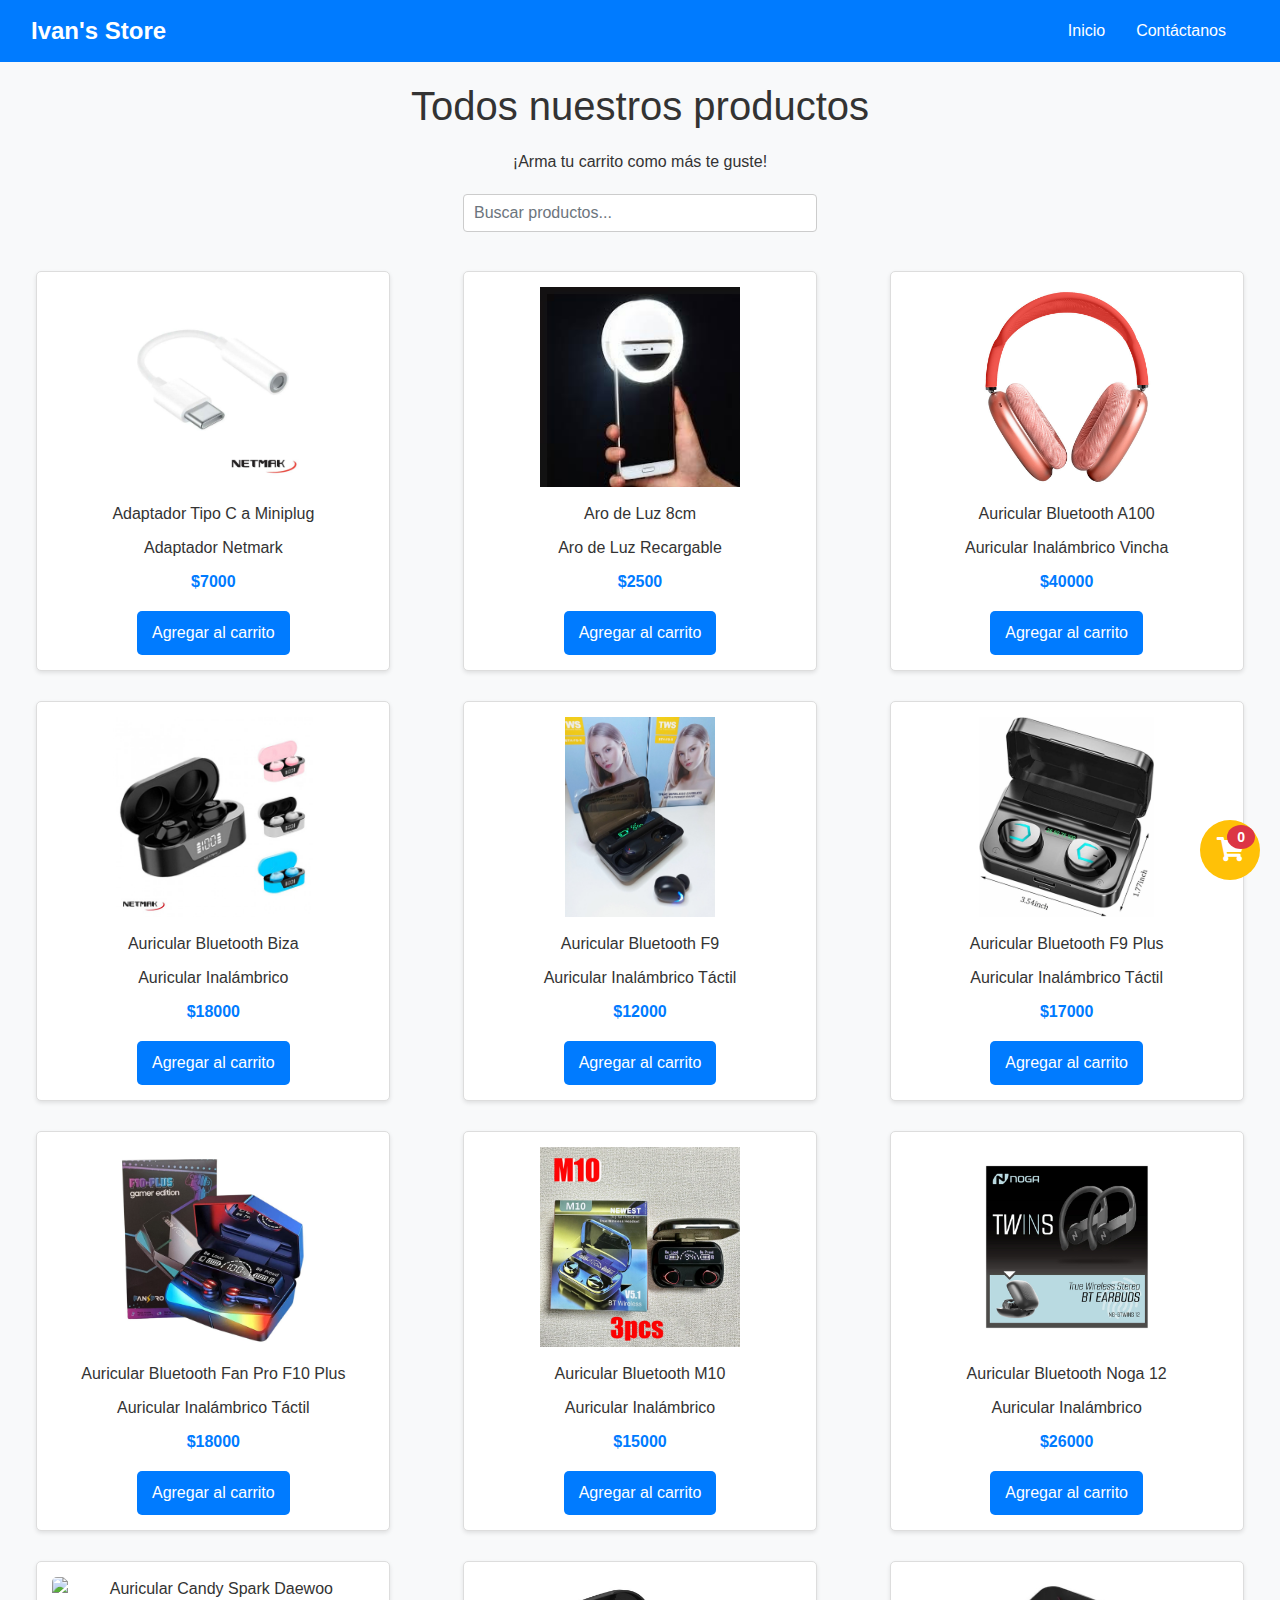
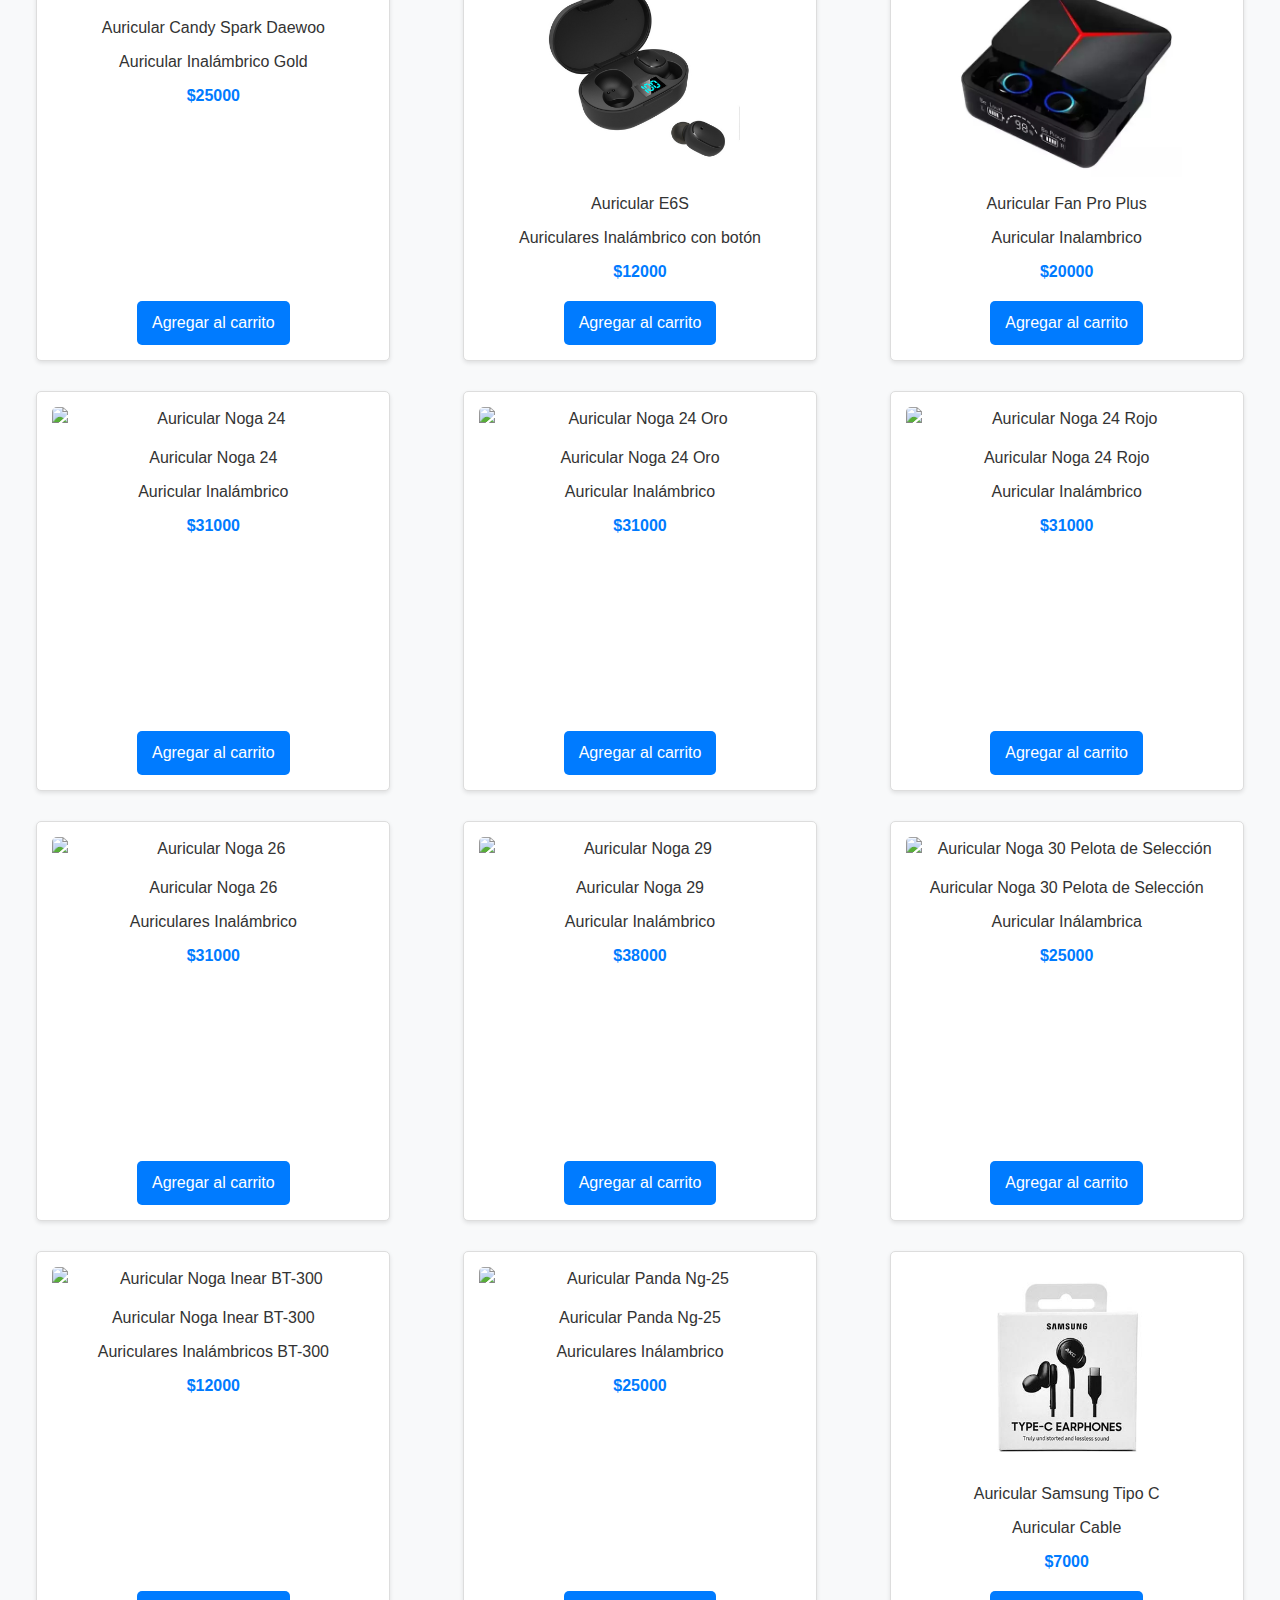
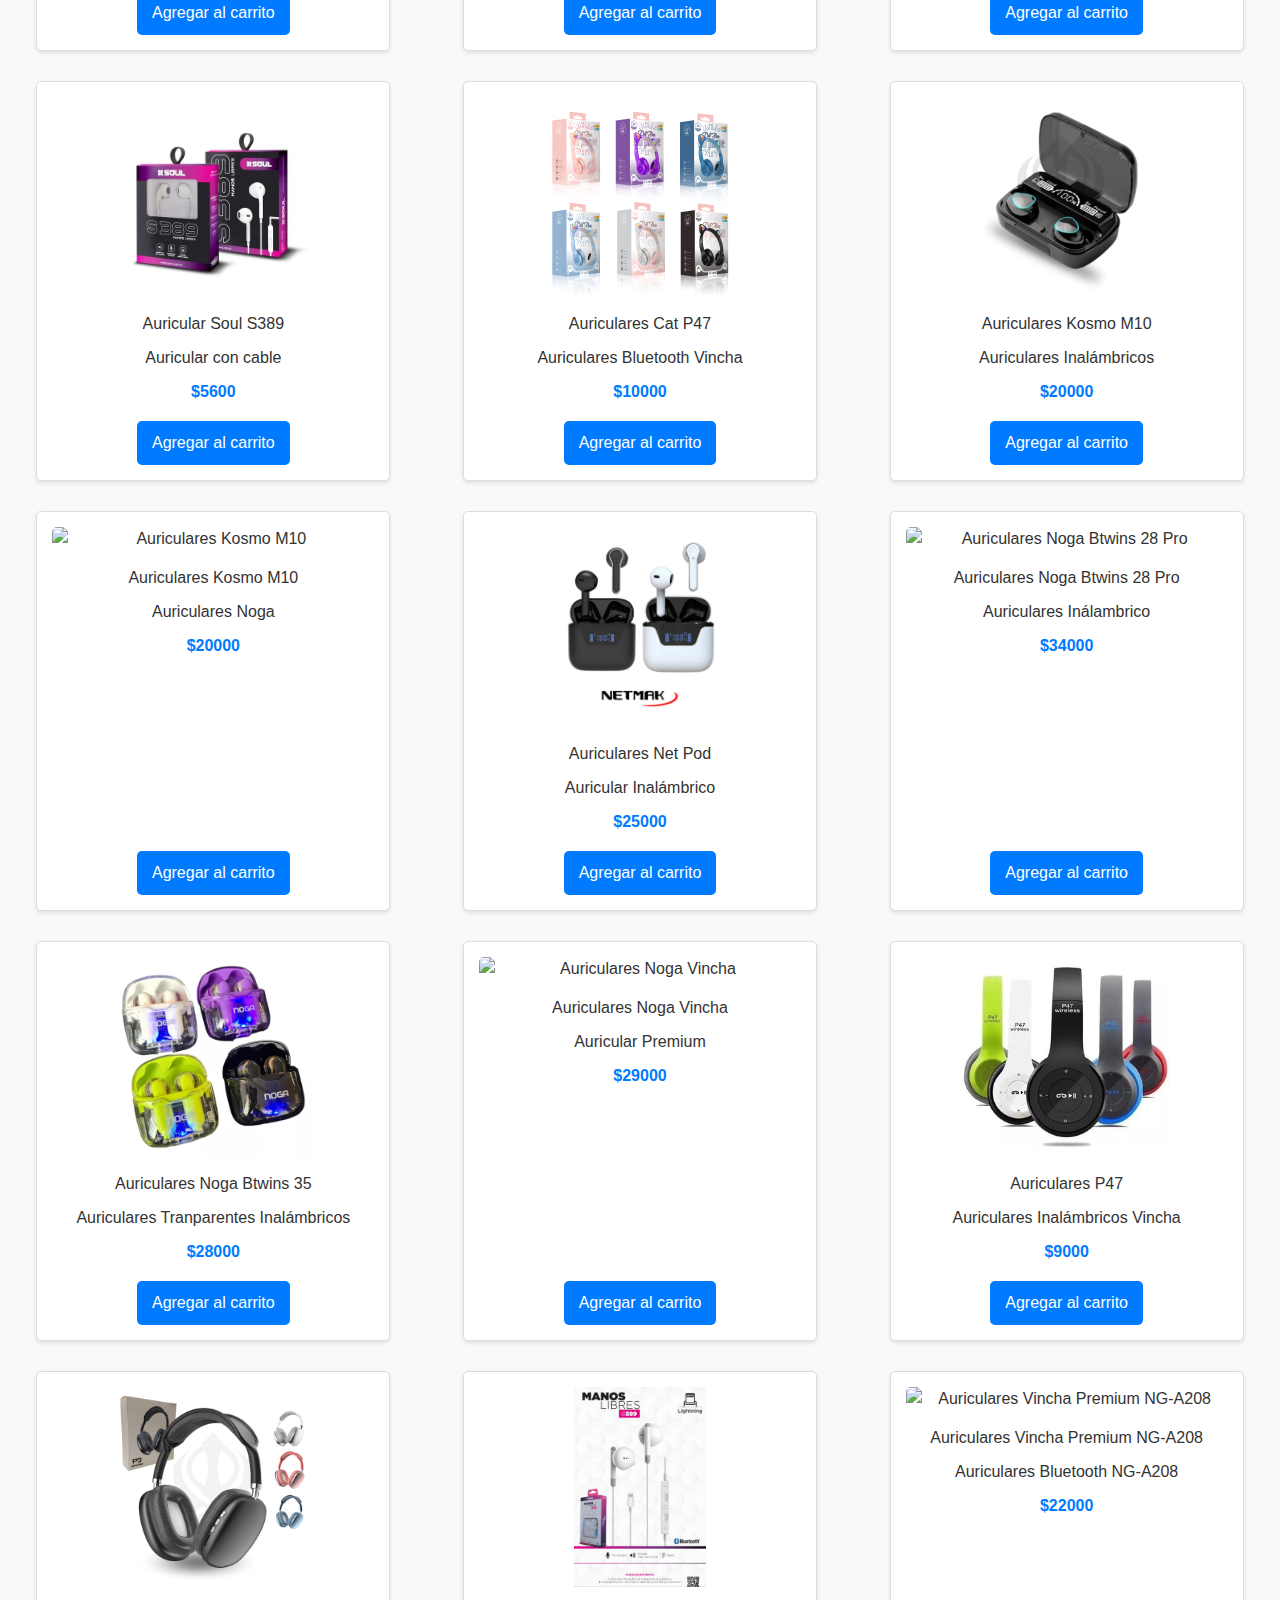
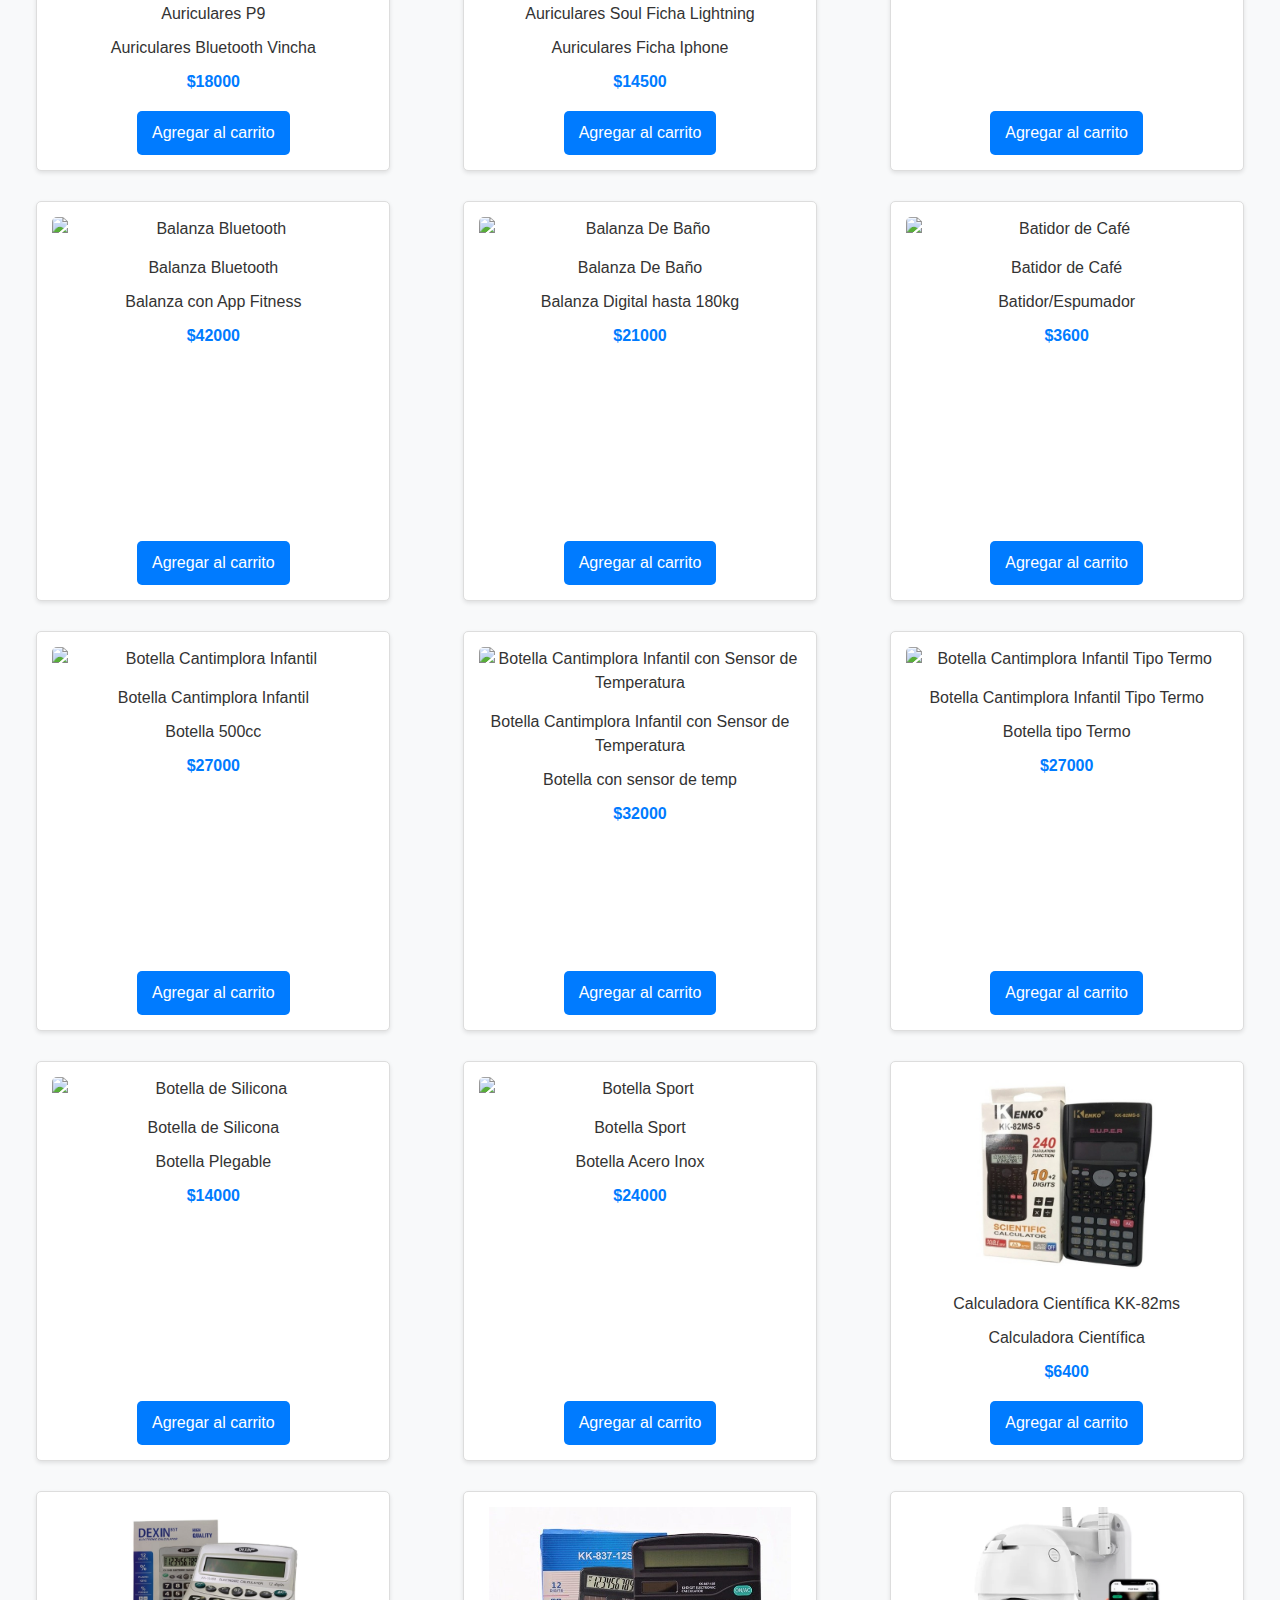
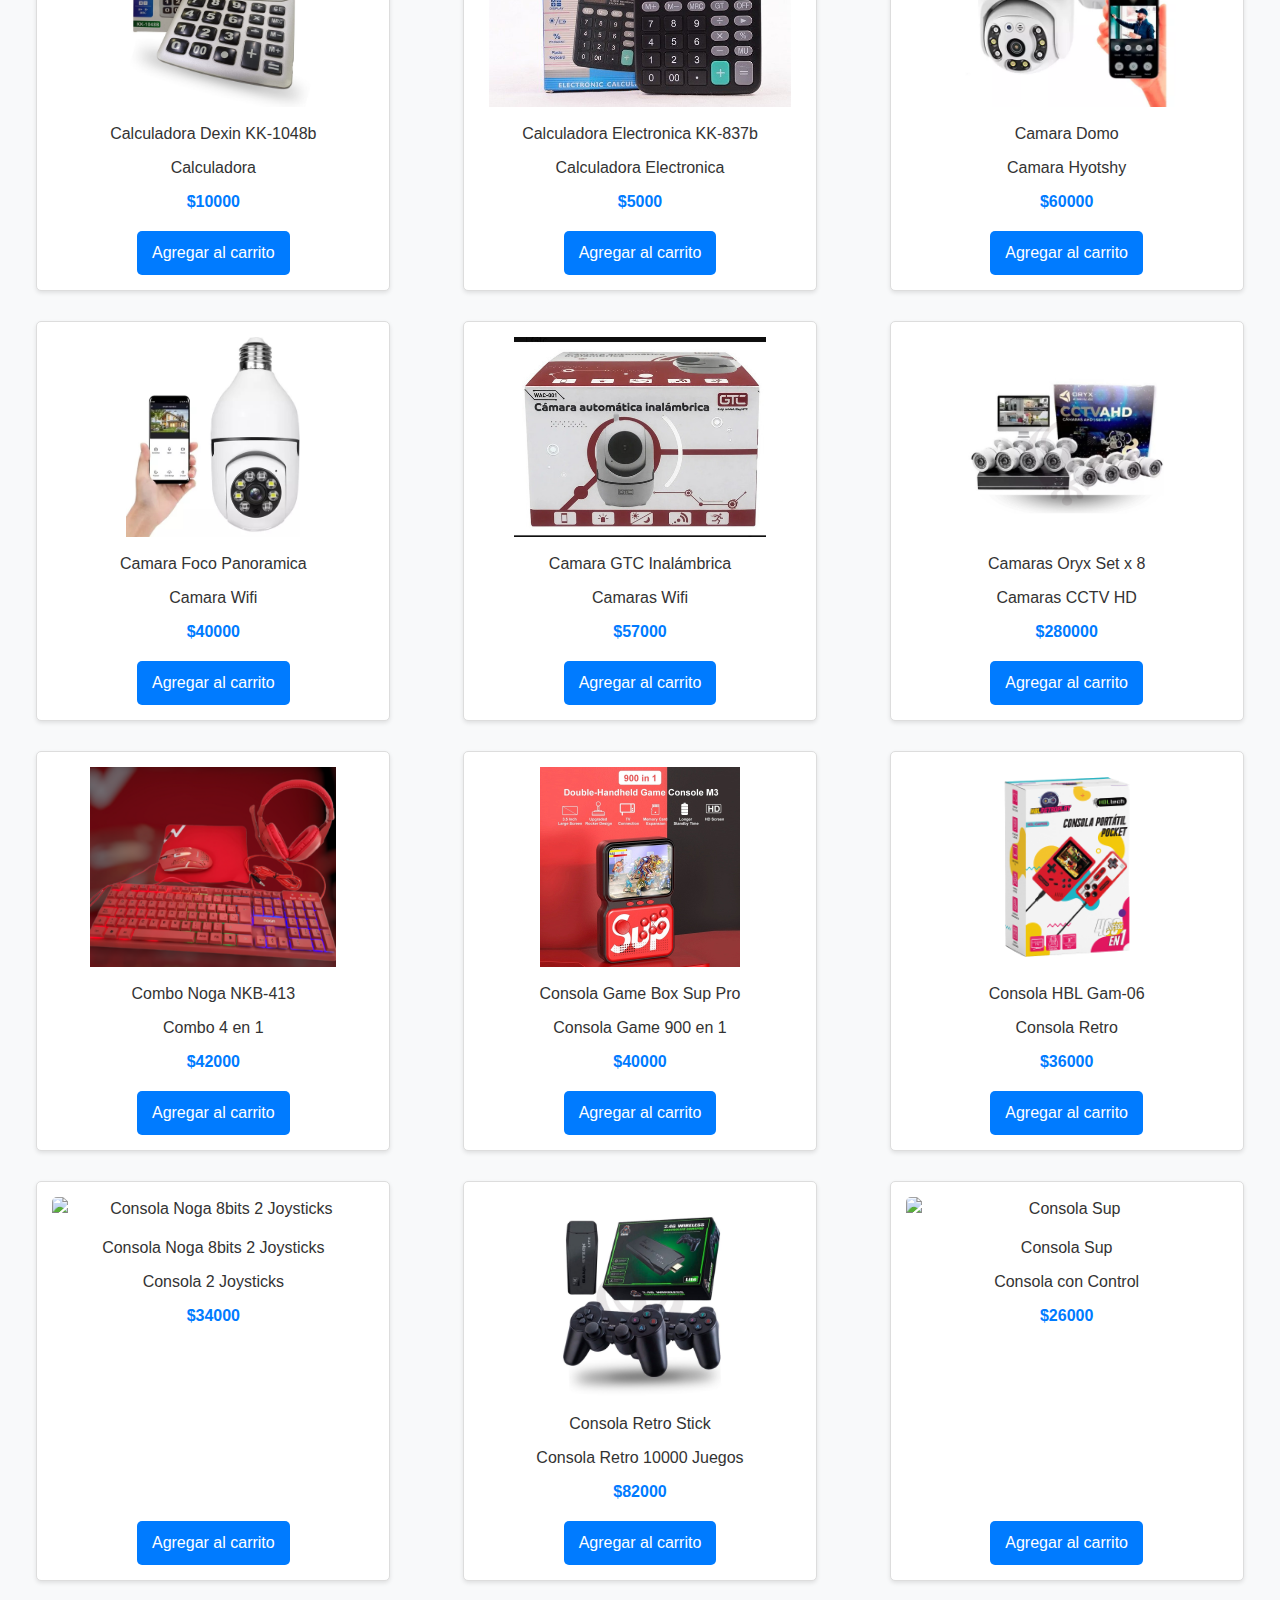
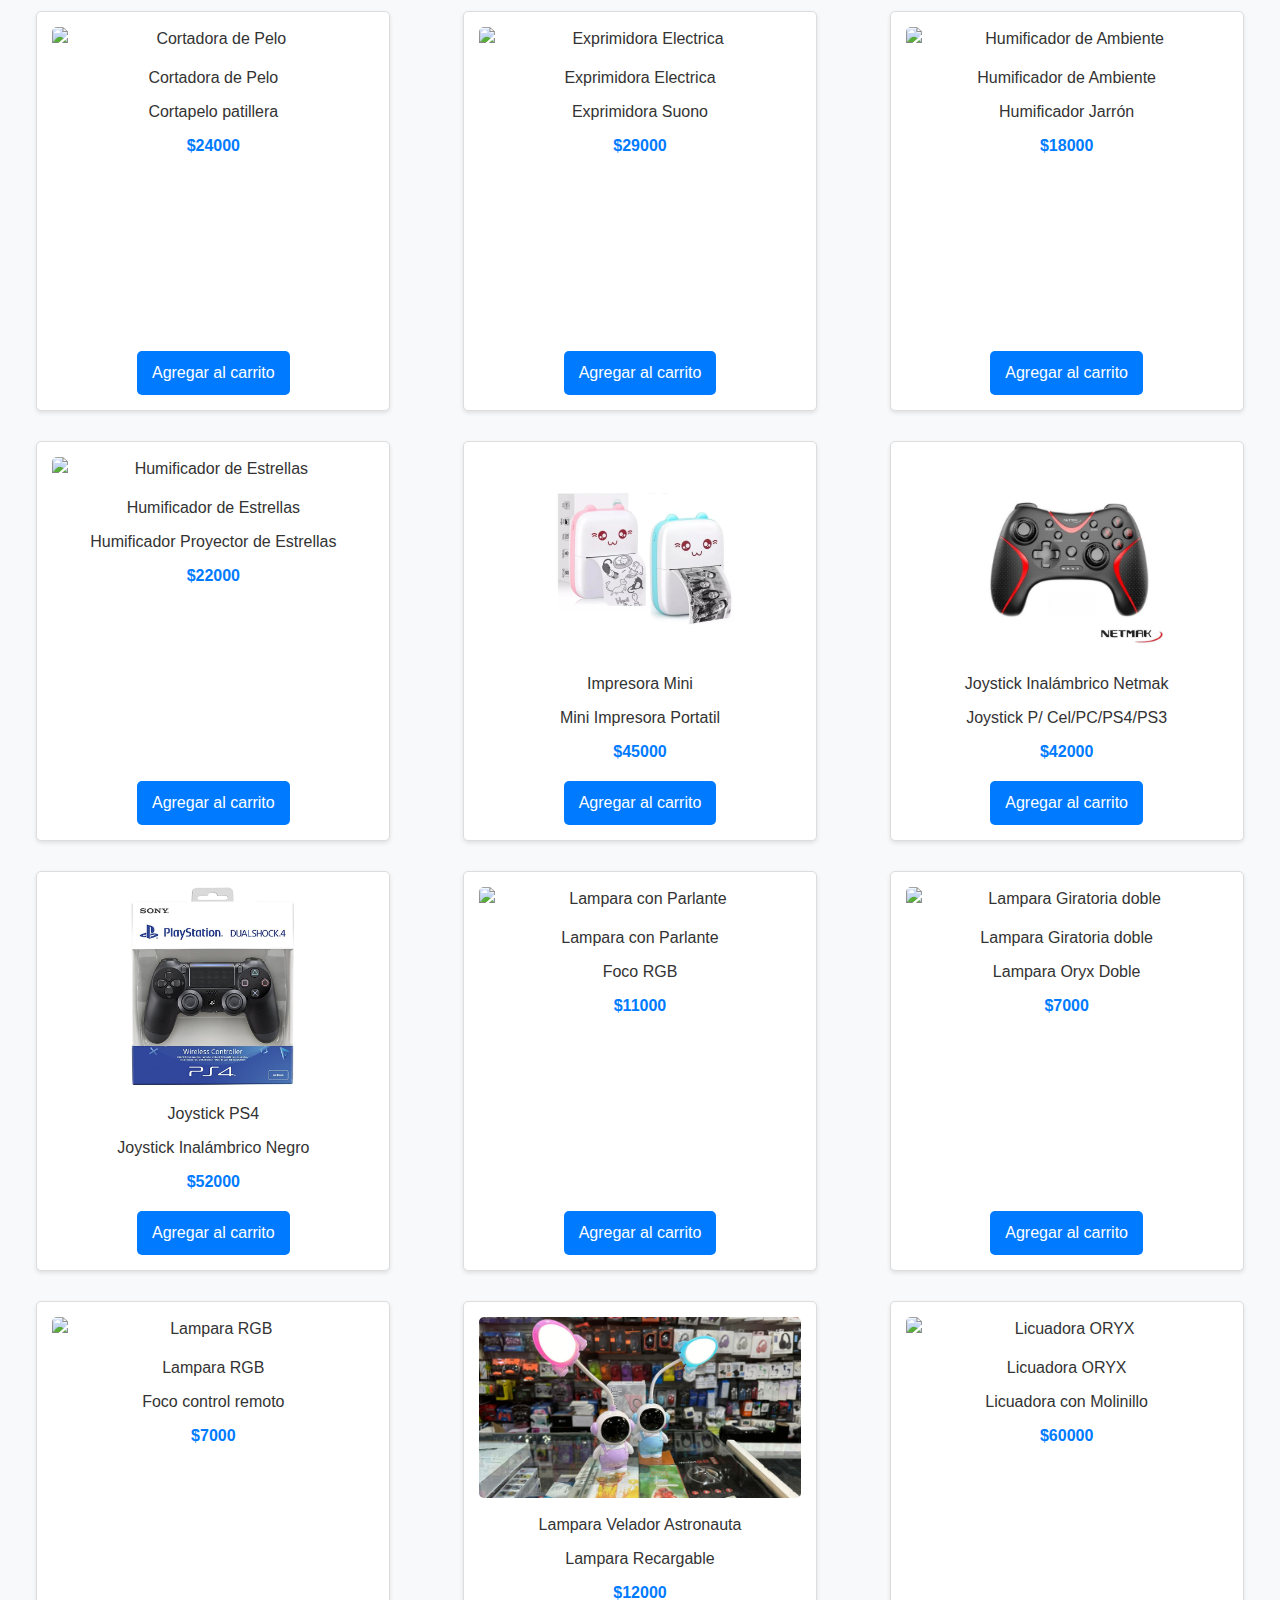
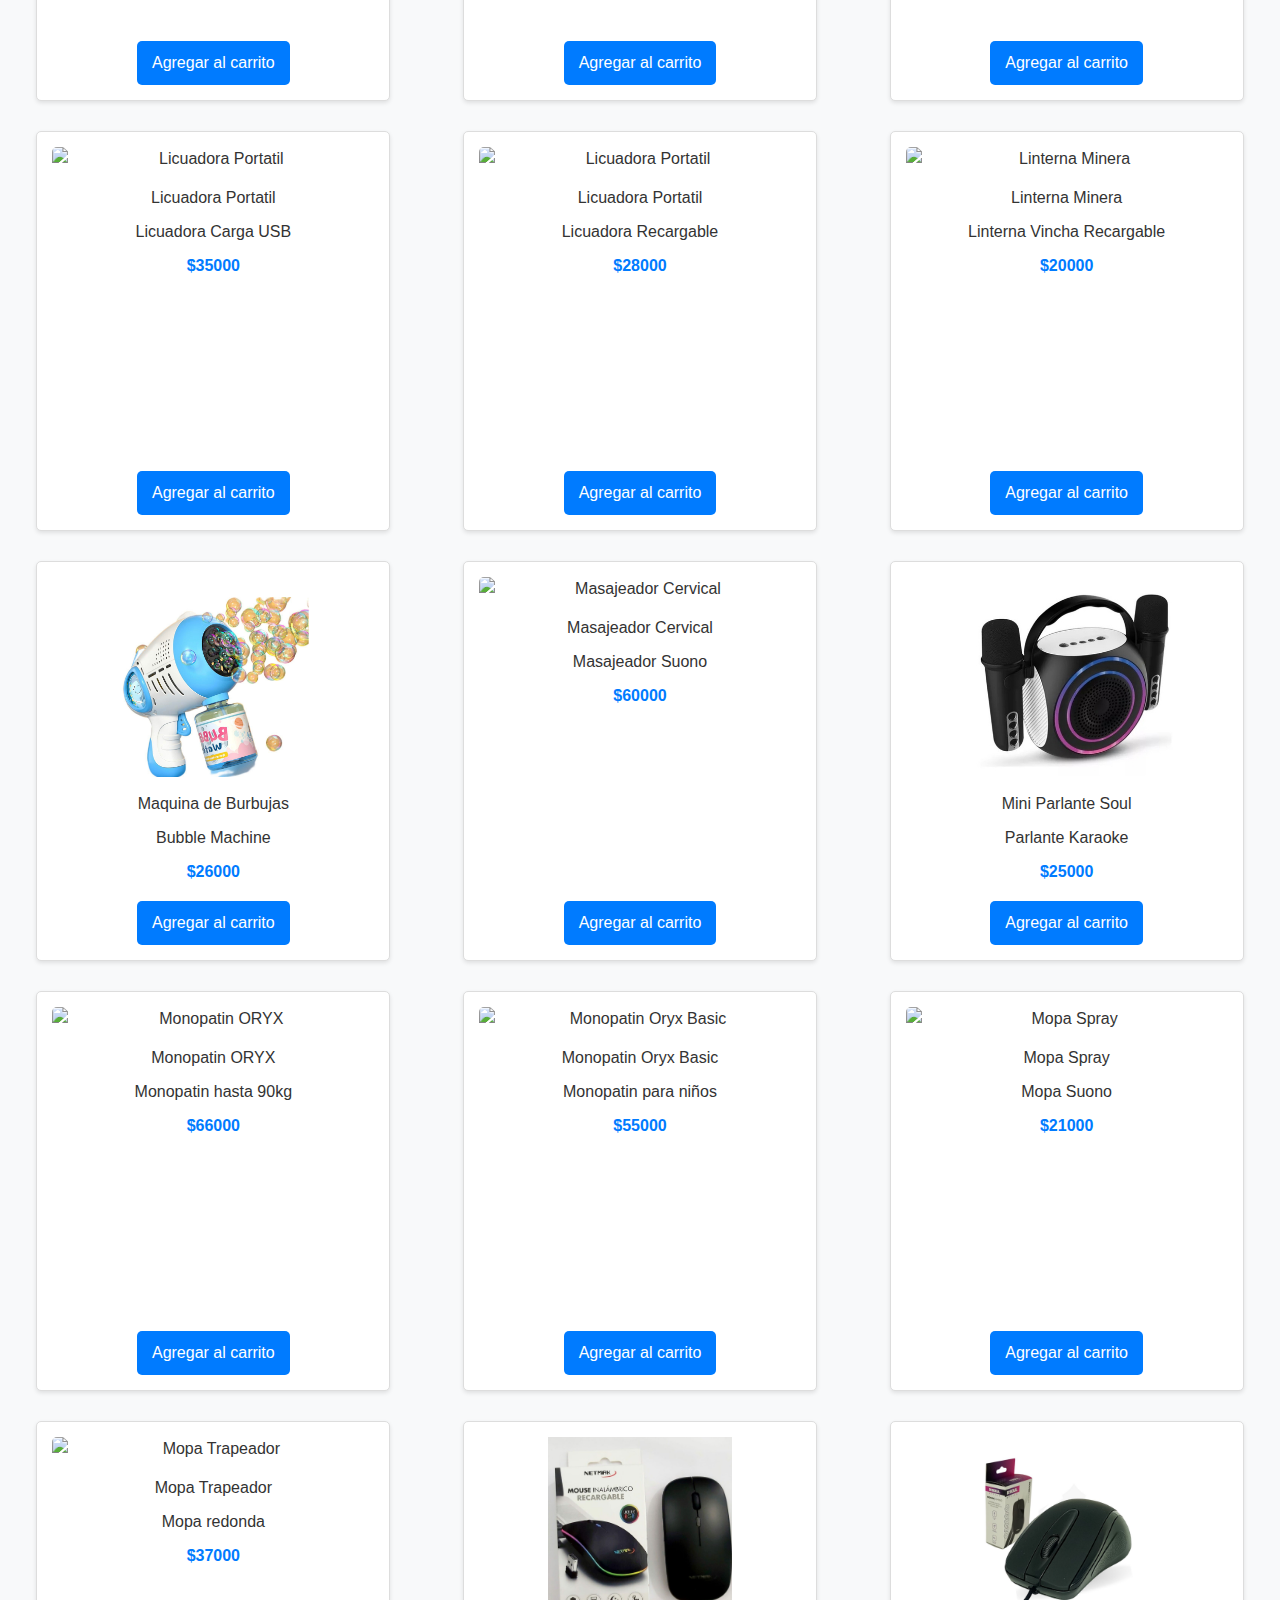
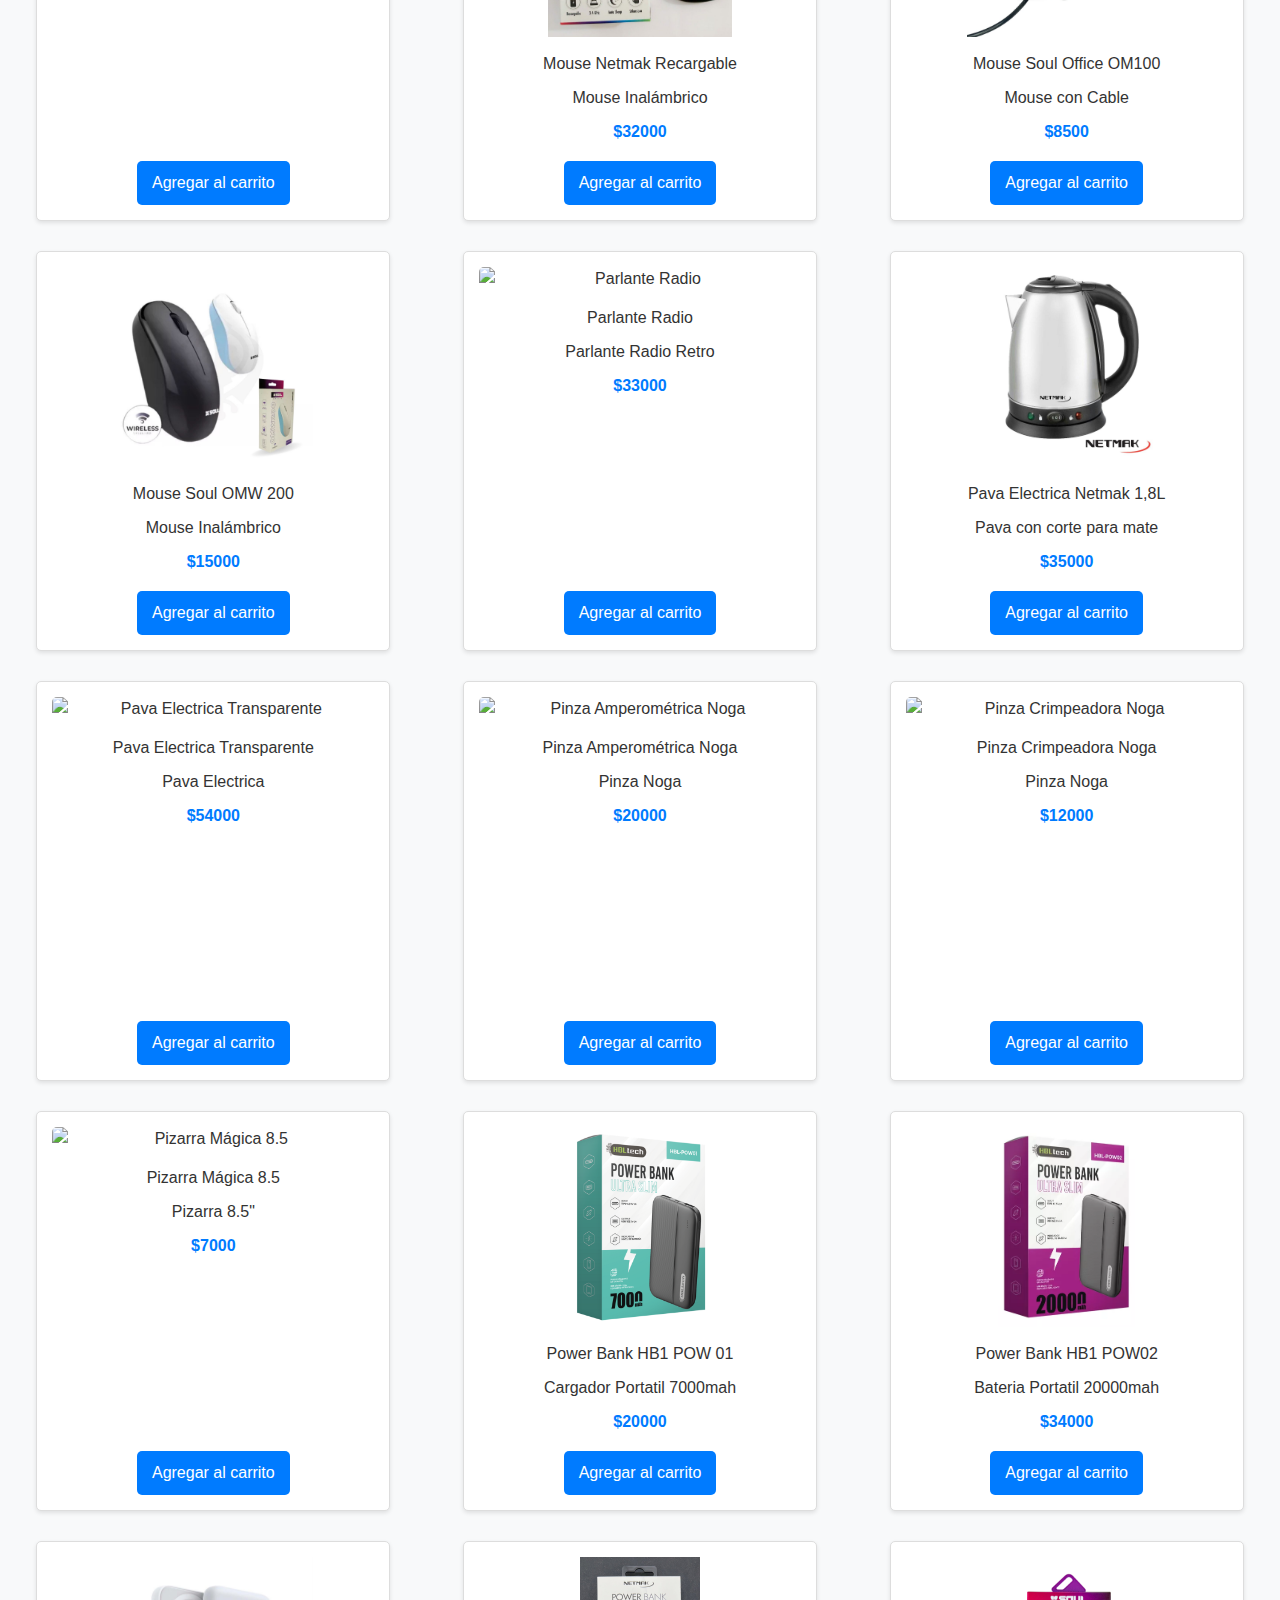
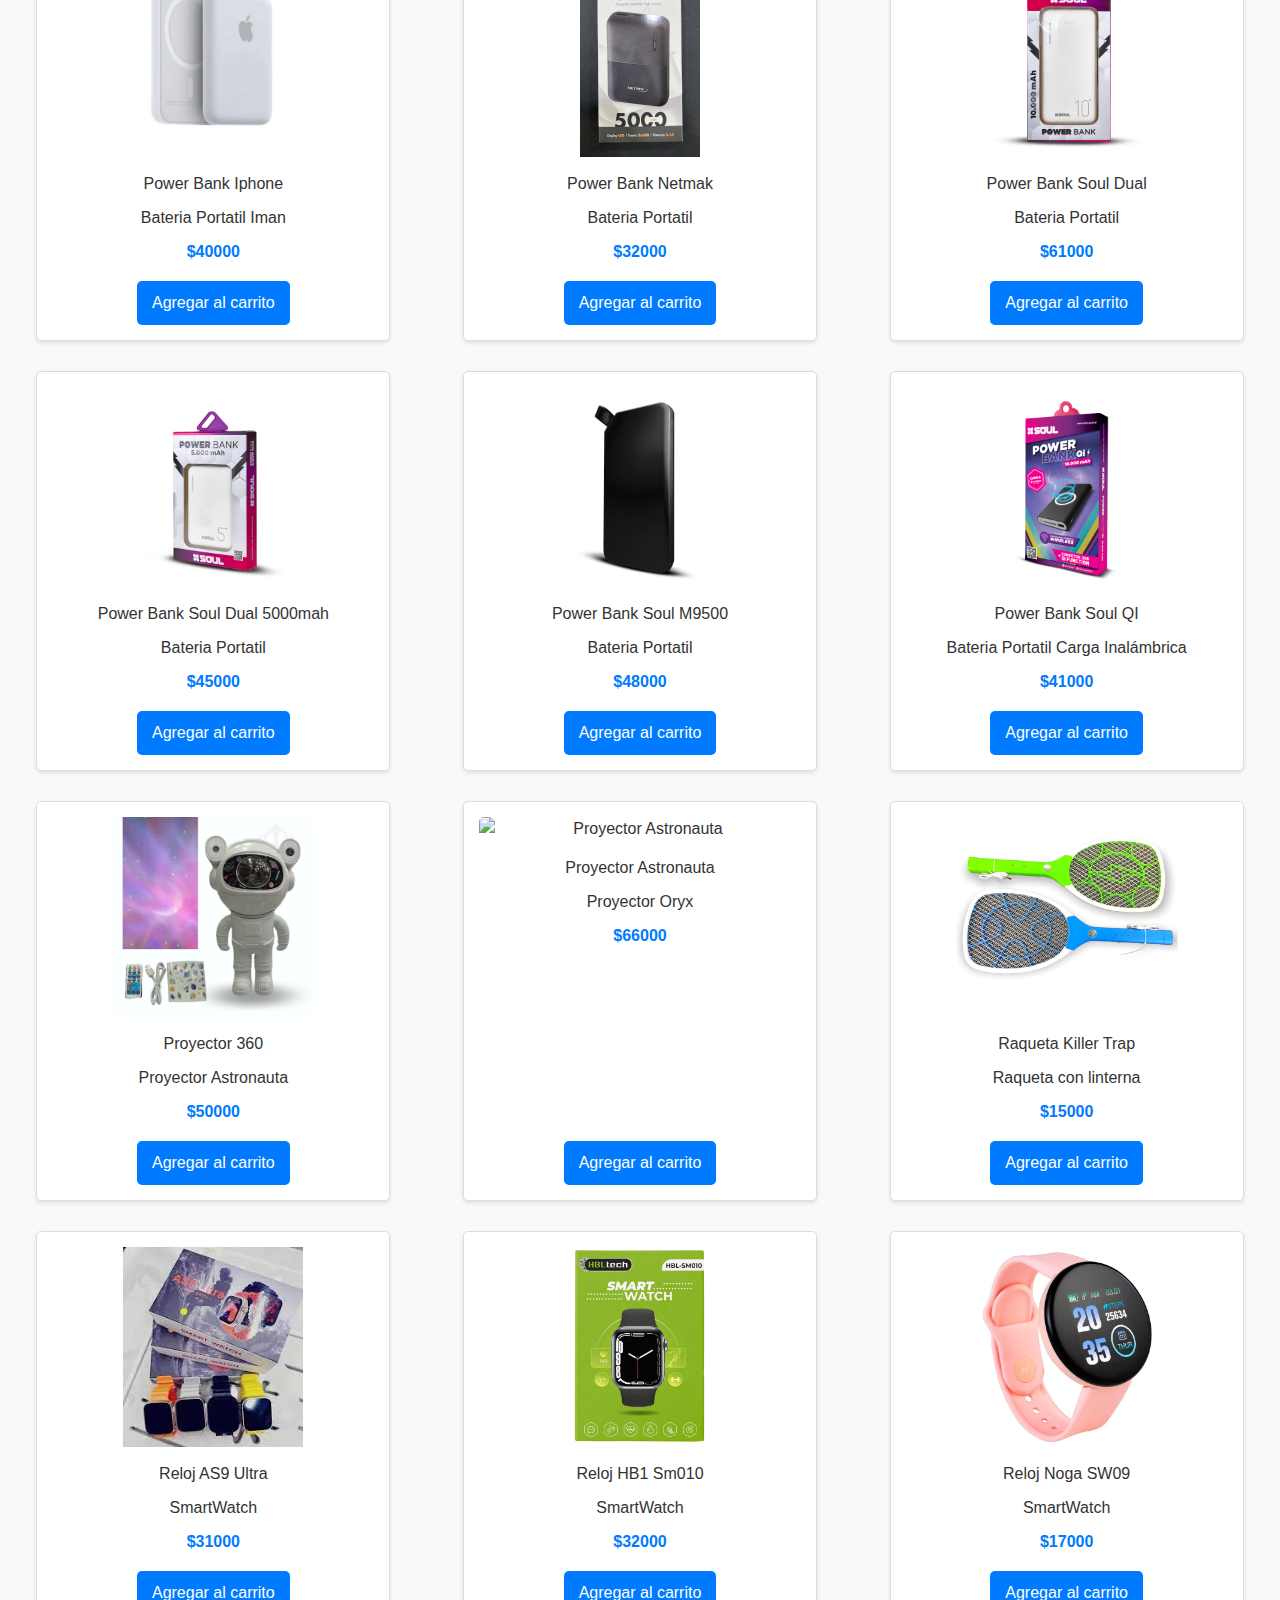
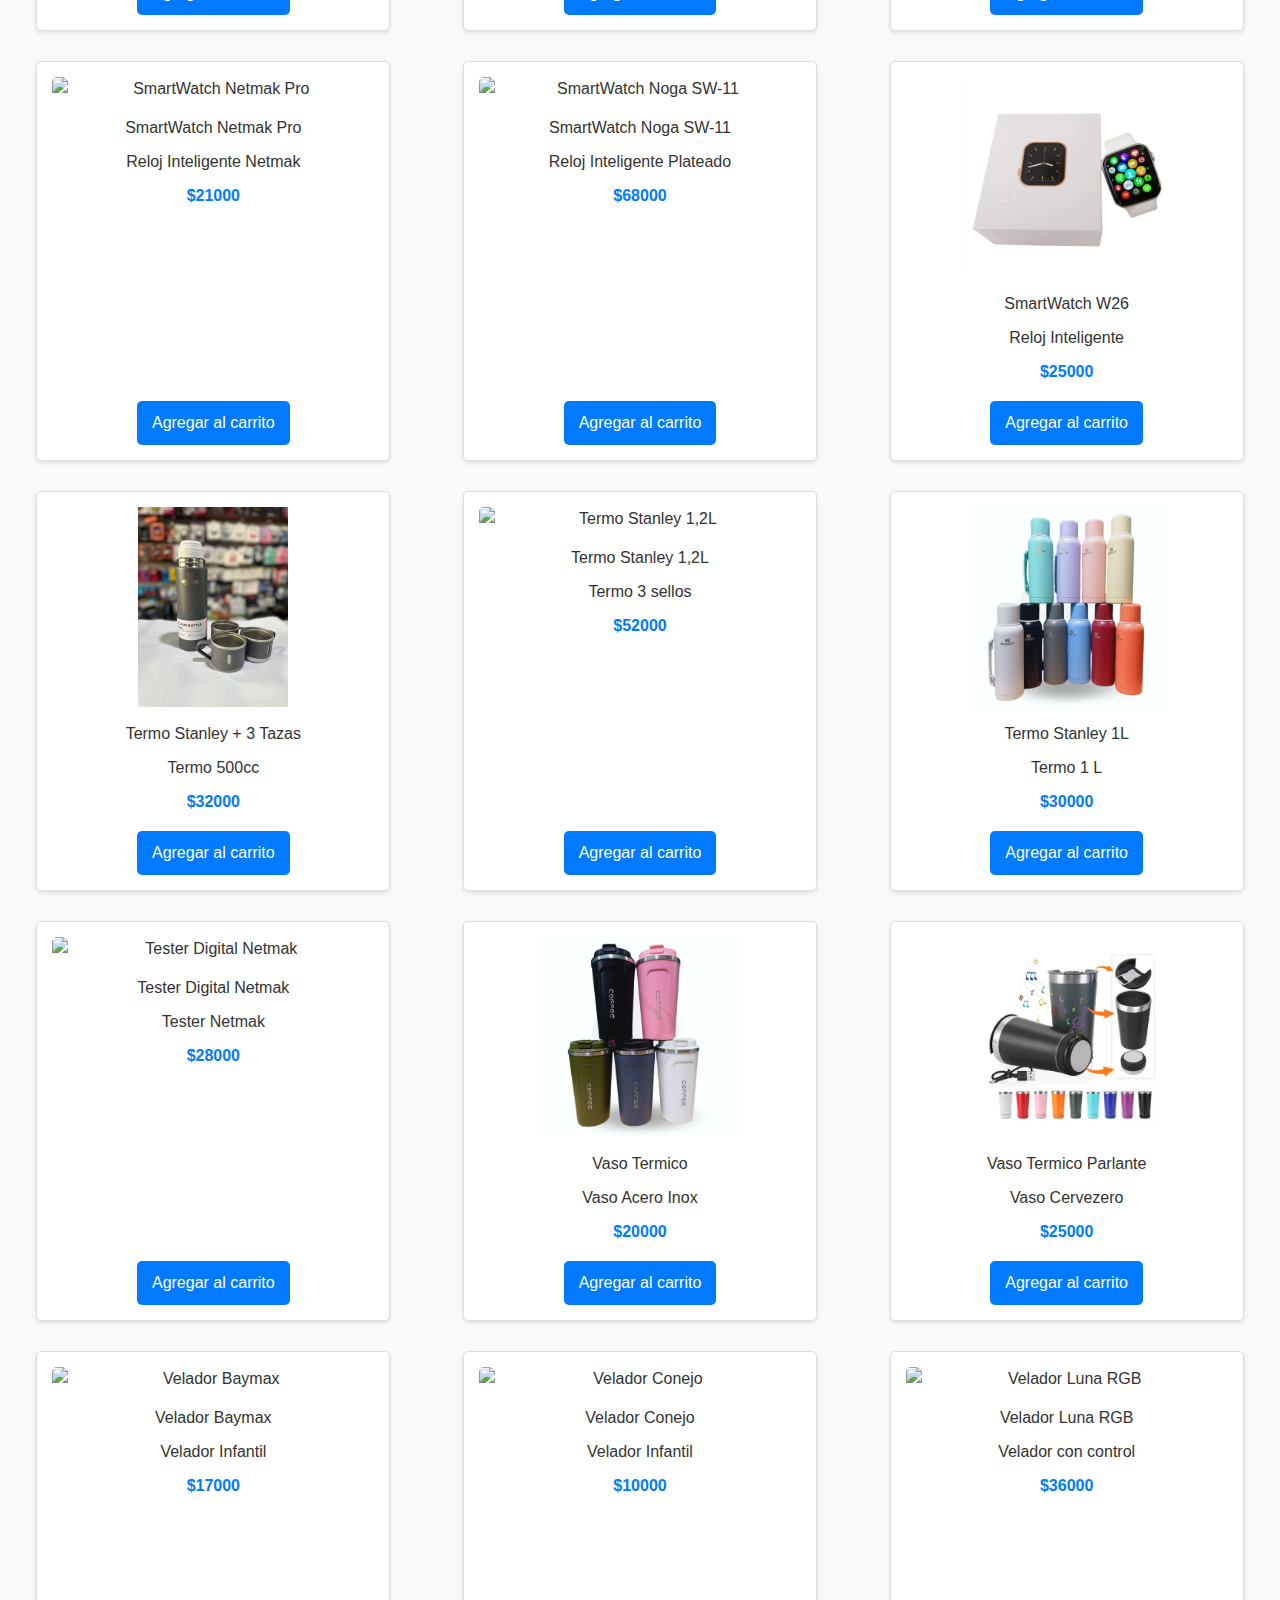
==== commit 1cc35592: "Trabajando con Js" ====
--- a/index.html
+++ b/index.html
@@ -6,7 +6,7 @@
     <title>Ivan's Store</title>
     <link href="https://stackpath.bootstrapcdn.com/bootstrap/4.5.2/css/bootstrap.min.css" rel="stylesheet">
     <link rel="stylesheet" href="css/styles.css">
-    <link href="https://cdnjs.cloudflare.com/ajax/libs/font-awesome/5.15.4/css/all.min.css" rel="stylesheet"> <!-- Font Awesome -->
+    <link href="https://cdnjs.cloudflare.com/ajax/libs/font-awesome/5.15.4/css/all.min.css" rel="stylesheet">
 </head>
 <body>
     <header>
@@ -33,306 +33,10 @@
         <h1 class="titulos">Todos nuestros productos</h1>
         <p class="productos-desc">¡Arma tu carrito como más te guste!</p>
         <div class="container">
-            <input type="text" id="buscador" class="form-control mb-4 buscador" placeholder="Buscar productos...">
+            <input type="text" id="buscador" class="form-control mb-4 buscador" placeholder="Buscar productos..." onkeyup="buscarProducto()">
         </div>
         <section class="producto-grilla" id="producto-grilla">
-            <div class="producto">
-                <img src="./img/auricularbluethootm10v5.3.jpg" alt="auricularbluethootm10v5">
-                <p>Auricular Bluetooth M10</p>
-                <p>Auricular Inalámbrico</p>
-                <p class="precios">$13200</p>
-                <button onclick="agregarAlCarrito('Auricular Bluetooth M10', 13200)">Agregar al carrito</button>
-            </div>
-            <div class="producto">
-                <img src="./img/auricularbluethoottwsf9.jpg" alt="auricularbluethoottwsf9">
-                <p>Auricular Bluetooth F9</p>
-                <p>Auricular Inalámbrico Táctil</p>
-                <p class="precios">$12000</p>
-                <button onclick="agregarAlCarrito('Auricular Bluetooth F9', 12000)">Agregar al carrito</button>
-            </div>
-            <div class="producto">
-                <img src="./img/auricularbluethoottwsf9plus.jpg" alt="auricularbluethoottwsf9plus">
-                <p>Auricular Bluetooth F9 Plus</p>
-                <p>Auricular Inalámbrico Táctil</p>
-                <p class="precios">$14000</p>
-                <button onclick="agregarAlCarrito('Auricular Bluetooth F9 Plus', 14000)">Agregar al carrito</button>
-            </div>
-            <div class="producto">
-                <img src="./img/auricularcatp47.jpg" alt="auricularcatp47">
-                <p>Auriculares Cat P47</p>
-                <p>Auriculares Bluetooth Vincha</p>
-                <p class="precios">$9000</p>
-                <button onclick="agregarAlCarrito('Auriculares Cat P47', 9000)">Agregar al carrito</button>
-            </div>
-            <div class="producto">
-                <img src="./img/auriculare6sconvisor.jpg" alt="auriculare6sconvisor">
-                <p>Auricular E6S</p>
-                <p>Auriculares Inalámbrico con botón</p>
-                <p class="precios">$12000</p>
-                <button onclick="agregarAlCarrito('Auricular E6S', 12000)">Agregar al carrito</button>
-            </div>
-            <div class="producto">
-                <img src="./img/auricularinalambricobgbtwins35transparente.jpg" alt="auricularinalambricobgbtwins35transparente">
-                <p>Auriculares Noga Btwins 35</p>
-                <p>Auriculares Tranparentes Inalámbricos</p>
-                <p class="precios">$26000</p>
-                <button onclick="agregarAlCarrito('Auriculares Noga Btwins 35', 26000)">Agregar al carrito</button>
-            </div>
-            <div class="producto">
-                <img src="./img/auricularinalambricobizanetmak.jpg" alt="auricularinalambricobizanetmak">
-                <p>Auricular Bluetooth Biza</p>
-                <p>Auricular Inalámbrico</p>
-                <p class="precios">$16500</p>
-                <button onclick="agregarAlCarrito('Auricular Bluetooth Biza', 16500)">Agregar al carrito</button>
-            </div>
-            <div class="producto">
-                <img src="./img/auricularinalambricofanprof10-plus.jpg" alt="auricularinalambricofanprof10-plus">
-                <p>Auricular Bluetooth Fan Pro F10 Plus</p>
-                <p>Auricular Inalámbrico Táctil</p>
-                <p class="precios">$16500</p>
-                <button onclick="agregarAlCarrito('Auricular Bluetooth Fan Pro F10 Plus', 16500)">Agregar al carrito</button>
-            </div>
-            <div class="producto">
-                <img src="./img/auricularinalambriconogabtwins12.jpg" alt="auricularinalambriconogabtwins12">
-                <p>Auricular Bluetooth Noga 12</p>
-                <p>Auricular Inalámbrico</p>
-                <p class="precios">$22000</p>
-                <button onclick="agregarAlCarrito('Auricular Bluetooth Noga 12', 22000)">Agregar al carrito</button>
-            </div>
-            <div class="producto">
-                <img src="./img/auricularinalambricop47.jpg" alt="auricularinalambricop47">
-                <p>Auriculares P47</p>
-                <p>Auriculares Inalámbricos Vincha</p>
-                <p class="precios">$9000</p>
-                <button onclick="agregarAlCarrito('Auriculares P47', 9000)">Agregar al carrito</button>
-            </div>
-            <div class="producto">
-                <img src="./img/auricularinalambricop9plusmax.jpg" alt="auricularinalambricop9plusmax">
-                <p>Auriculares P9</p>
-                <p>Auriculares Bluetooth Vincha</p>
-                <p class="precios">$15600</p>
-                <button onclick="agregarAlCarrito('Auriculares P9', 15600)">Agregar al carrito</button>
-            </div>
-            <div class="producto">
-                <img src="./img/auricularkosmobluethootm10ksm.jpg" alt="auricularkosmobluethootm10ksm">
-                <p>Auriculares Kosmo M10</p>
-                <p>Auriculares Inalámbricos</p>
-                <p class="precios">$16500</p>
-                <button onclick="agregarAlCarrito('Auriculares Kosmo M10', 16500)">Agregar al carrito</button>
-            </div>
-            <div class="producto">
-                <img src="./img/auricularnetmaknm-netpod.jpg" alt="auricularnetmaknm-netpod">
-                <p>Auriculares Net Pod</p>
-                <p>Auricular Inalámbrico</p>
-                <p class="precios">$25000</p>
-                <button onclick="agregarAlCarrito('Auriculares Net Pod', 25000)">Agregar al carrito</button>
-            </div>
-            <div class="producto">
-                <img src="./img/auricularnogavinchang-a100bt.jpg" alt="auricularnogavinchang-a100bt">
-                <p>Auricular Bluetooth A100</p>
-                <p>Auricular Inalámbrico Vincha</p>
-                <p class="precios">$36000</p>
-                <button onclick="agregarAlCarrito('Auricular Bluetooth A100', 36000)">Agregar al carrito</button>
-            </div>
-            <div class="producto">
-                <img src="./img/auricularsamsungfichatipoc.jpg" alt="auricularsamsungfichatipoc">
-                <p>Auricular Samsung Tipo C</p>
-                <p>Auricular Cable</p>
-                <p class="precios">$7000</p>
-                <button onclick="agregarAlCarrito('Auricular Samsung Tipo C', 7000)">Agregar al carrito</button>
-            </div>
-            <div class="producto">
-                <img src="./img/auricularsoulfichalightning.jpg" alt="auricularsoulfichalightning">
-                <p>Auriculares Soul Ficha Lightning</p>
-                <p>Auriculares Ficha Iphone</p>
-                <p class="precios">$14500</p>
-                <button onclick="agregarAlCarrito('Auriculares Soul Ficha Lightning', 14500)">Agregar al carrito</button>
-            </div>
-            <div class="producto">
-                <img src="./img/calculadoracientificakk-82ms-d.jpg" alt="calculadoracientificakk-82ms-d">
-                <p>Calculadora Científica KK-82ms</p>
-                <p>Calculadora Científica</p>
-                <p class="precios">$5600</p>
-                <button onclick="agregarAlCarrito('Calculadora Científica KK-82ms', 5600)">Agregar al carrito</button>
-            </div>
-            <div class="producto">
-                <img src="./img/calculadoradexinkk-1048b.jpg" alt="calculadoradexinkk-1048b">
-                <p>Calculadora Dexin KK-1048b</p>
-                <p>Calculadora</p>
-                <p class="precios">$9000</p>
-                <button onclick="agregarAlCarrito('Calculadora Dexin KK-1048b', 9000)">Agregar al carrito</button>
-            </div>
-            <div class="producto">
-                <img src="./img/calculadoraelectronicakk-837b.jpg" alt="calculadoraelectronicakk-837b">
-                <p>Calculadora Electronica KK-837b</p>
-                <p>Calculadora Electronica</p>
-                <p class="precios">$3200</p>
-                <button onclick="agregarAlCarrito('Calculadora Electronica KK-837b', 3200)">Agregar al carrito</button>
-            </div>
-            <div class="producto">
-                <img src="./img/calculadorainovanum-002.jpg" alt="calculadorainovanum-002">
-                <p>Calculadora Inova Num-002</p>
-                <p>Calculadora Electronica</p>
-                <p class="precios">$4200</p>
-                <button onclick="agregarAlCarrito('Calculadora Inova Num-002', 4200)">Agregar al carrito</button>
-            </div>
-            <div class="producto">
-                <img src="./img/camaraahdoryxsetx8cctvhd.jpg" alt="camaraahdoryxsetx8cctvhd">
-                <p>Camaras Oryx Set x 8</p>
-                <p>Camaras CCTV HD</p>
-                <p class="precios">$250000</p>
-                <button onclick="agregarAlCarrito('Camaras Oryx Set x 8', 250000)">Agregar al carrito</button>
-            </div>
-            <div class="producto">
-                <img src="./img/camarafocopanoramica360conwifi.jpg" alt="camarafocopanoramica360conwifi">
-                <p>Camara Foco Panoramica</p>
-                <p>Camara Wifi</p>
-                <p class="precios">$30000</p>
-                <button onclick="agregarAlCarrito('Camara Foco Panoramica', 30000)">Agregar al carrito</button>
-            </div>
-            <div class="producto">
-                <img src="./img/camaragtcautomaticainalambricawac-001.jpg" alt="camaragtcautomaticainalambricawac-001">
-                <p>Camara GTC Inalámbrica</p>
-                <p>Camaras Wifi</p>
-                <p class="precios">$45000</p>
-                <button onclick="agregarAlCarrito('Camara GTC Inalámbrica', 45000)">Agregar al carrito</button>
-            </div>
-            <div class="producto">
-                <img src="./img/combonoga4en1nkb-413.jpg" alt="combonoga4en1nkb-413">
-                <p>Combo Noga NKB-413</p>
-                <p>Combo 4 en 1</p>
-                <p class="precios">$34000</p>
-                <button onclick="agregarAlCarrito('Combo Noga NKB-413', 34000)">Agregar al carrito</button>
-            </div>
-            <div class="producto">
-                <img src="./img/consolahbltech-gam06.jpg" alt="consolahbltech-gam06">
-                <p>Consola HBL Gam-06</p>
-                <p>Consola Retro</p>
-                <p class="precios">$30000</p>
-                <button onclick="agregarAlCarrito('Consola HBL Gam-06', 30000)">Agregar al carrito</button>
-            </div>
-            <div class="producto">
-                <img src="./img/consolaretrostick4k10000juegos.jpg" alt="consolaretrostick4k10000juegos">
-                <p>Consola Retro Stick</p>
-                <p>Consola Retro 10000 Juegos</p>
-                <p class="precios">$70000</p>
-                <button onclick="agregarAlCarrito('Consola Retro Stick', 70000)">Agregar al carrito</button>
-            </div>
-            <div class="producto">
-                <img src="./img/joystickinalambricoparacelularps4ps3pcnetmak-dange.jpg" alt="joystickinalambricoparacelularps4ps3pcnetmak-dange">
-                <p>Joystick Inalámbrico Netmak</p>
-                <p>Joystick P/ Cel/PC/PS4/PS3</p>
-                <p class="precios">$40000</p>
-                <button onclick="agregarAlCarrito('Joystick Inalámbrico Netmak', 40000)">Agregar al carrito</button>
-            </div>
-            <div class="producto">
-                <img src="./img/joystickps4inalambriconegro.jpg" alt="joystickps4inalambriconegro">
-                <p>Joystick PS4</p>
-                <p>Joystick Inalámbrico Negro</p>
-                <p class="precios">$45000</p>
-                <button onclick="agregarAlCarrito('Joystick PS4', 45000)">Agregar al carrito</button>
-            </div>
-            <div class="producto">
-                <img src="./img/mouseinalambricosoulofficeomw200.jpg" alt="mouseinalambricosoulofficeomw200">
-                <p>Mouse Soul OMW 200</p>
-                <p>Mouse Inalámbrico</p>
-                <p class="precios">$14000</p>
-                <button onclick="agregarAlCarrito('Mouse Soul OMW 200', 14000)">Agregar al carrito</button>
-            </div>
-            <div class="producto">
-                <img src="./img/mousenetmakinalambricorecargable.jpg" alt="mousenetmakinalambricorecargable">
-                <p>Mouse Netmak Recargable</p>
-                <p>Mouse Inalámbrico</p>
-                <p class="precios">$25000</p>
-                <button onclick="agregarAlCarrito('Mouse Netmak Recargable', 25000)">Agregar al carrito</button>
-            </div>
-            
-            <div class="producto">
-                <img src="./img/mousesoulofficeom100.jpg" alt="mousesoulofficeom100">
-                <p>Mouse Soul Office OM100</p>
-                <p>Mouse con Cable</p>
-                <p class="precios">$8500</p>
-                <button onclick="agregarAlCarrito('Mouse Soul Office OM100', 8500)">Agregar al carrito</button>
-            </div>
-            <div class="producto">
-                <img src="./img/powebankhbl-pow01.jpg" alt="powebankhbl-pow01">
-                <p>Power Bank HB1 POW 01</p>
-                <p>Cargador Portatil 7000mah</p>
-                <p class="precios">$19000</p>
-                <button onclick="agregarAlCarrito('Power Bank HB1 POW 01', 19000)">Agregar al carrito</button>
-            </div>
-            <div class="producto">
-                <img src="./img/powerbankhbl-pow02.jpg" alt="powerbankhbl-pow02">
-                <p>Power Bank HB1 POW02</p>
-                <p>Bateria Portatil 20000mah</p>
-                <p class="precios">$30000</p>
-                <button onclick="agregarAlCarrito('Power Bank HB1 POW02', 30000)">Agregar al carrito</button>
-            </div>
-            <div class="producto">
-                <img src="./img/powerbanknetmaknm-pb3.jpg" alt="powerbanknetmaknm-pb3">
-                <p>Power Bank Netmak</p>
-                <p>Bateria Portatil</p>
-                <p class="precios">$32000</p>
-                <button onclick="agregarAlCarrito('Power Bank Netmak', 32000)">Agregar al carrito</button>
-            </div>
-            <div class="producto">
-                <img src="./img/powerbanksoul-m95000.jpg" alt="powerbanksoul-m95000">
-                <p>Power Bank Soul M9500</p>
-                <p>Bateria Portatil</p>
-                <p class="precios">$40000</p>
-                <button onclick="agregarAlCarrito('Power Bank Soul M9500', 40000)">Agregar al carrito</button>
-            </div>
-            <div class="producto">
-                <img src="./img/powerbanksouldual.jpg" alt="powerbanksouldual">
-                <p>Power Bank Soul Dual</p>
-                <p>Bateria Portatil</p>
-                <p class="precios">$50000</p>
-                <button onclick="agregarAlCarrito('Power Bank Soul Dual', 50000)">Agregar al carrito</button>
-            </div>
-            <div class="producto">
-                <img src="./img/powerbanksouldual5000mah.jpg" alt="powerbanksouldual5000mah">
-                <p>Power Bank Soul Dual 5000mah</p>
-                <p>Bateria Portatil</p>
-                <p class="precios">$40000</p>
-                <button onclick="agregarAlCarrito('Power Bank Soul Dual 5000mah', 40000)">Agregar al carrito</button>
-            </div>
-            <div class="producto">
-                <img src="./img/powerbanksoulqicargainalambrica.jpg" alt="powerbanksoulqicargainalambrica">
-                <p>Power Bank Soul QI</p>
-                <p>Bateria Portatil Carga Inalámbrica</p>
-                <p class="precios">$35000</p>
-                <button onclick="agregarAlCarrito('Power Bank Soul QI', 35000)">Agregar al carrito</button>
-            </div>
-            <div class="producto">
-                <img src="./img/relojsmartwatchas9ultra.jpg" alt="relojsmartwatchas9ultra">
-                <p>Reloj AS9 Ultra</p>
-                <p>SmartWatch</p>
-                <p class="precios">$27000</p>
-                <button onclick="agregarAlCarrito('Reloj AS9 Ultra', 27000)">Agregar al carrito</button>
-            </div>
-            <div class="producto">
-                <img src="./img/relojsmartwatchbandm7.jpg" alt="relojsmartwatchbandm7">
-                <p>Reloj Band M7</p>
-                <p>SmartWatch Band</p>
-                <p class="precios">$9000</p>
-                <button onclick="agregarAlCarrito('Reloj Band M7', 9000)">Agregar al carrito</button>
-            </div>
-            <div class="producto">
-                <img src="./img/relojsmartwatchhbl-sm010.jpg" alt="relojsmartwatchhbl-sm010">
-                <p>Reloj HB1 Sm010</p>
-                <p>SmartWatch</p>
-                <p class="precios">$27000</p>
-                <button onclick="agregarAlCarrito('Reloj HB1 Sm010', 27000)">Agregar al carrito</button>
-            </div>
-            <div class="producto">
-                <img src="./img/relojsmartwatchnogasw09.jpg" alt="relojsmartwatchnogasw09">
-                <p>Reloj Noga SW09</p>
-                <p>SmartWatch</p>
-                <p class="precios">$17000</p>
-                <button onclick="agregarAlCarrito('Reloj Noga SW09', 17000)">Agregar al carrito</button>
-            </div>
-            
-            
+            <!-- Los productos se cargarán aquí -->
         </section>
 
         <!-- Botón flotante del carrito -->
--- a/css/styles.css
+++ b/css/styles.css
@@ -1,392 +1,196 @@
-@import url("https://fonts.googleapis.com/css2?family=Cedarville+Cursive&family=Gorditas:wght@400;700&family=Indie+Flower&display=swap");
+
+/* General styles */
 body {
-  font-family: Indie Flower;
-  background-color: #e9f4f6;
+  font-family: Arial, sans-serif;
+  background-color: #f8f9fa;
+  color: #333;
 }
-.btn-carrito{
-  position: fixed;
-  bottom: 20px;
-  right: 20px;
-  z-index: 1000;
-  display: flex;
-  align-items: center;
+
+/* Header styles */
+.navbar {
   background-color: #007bff;
-  color: white;
-  border: none;
-  border-radius: 50%;
-  width: 60px;
-  height: 60px;
-  justify-content: center;
 }
-.badge{
-  position: absolute;
-  top: 5px;
-  right: 5px;
-  background-color: red;
-  color: white;
-  border-radius: 50px;
-  padding: 5px 10px;
-  font-size: 12px;
+
+.navbar .navbar-brand {
+  font-size: 1.5rem;
+  font-weight: bold;
+  color: #fff;
 }
-.buscador{
+
+.navbar .navbar-nav .nav-link {
+  color: #fff;
+  margin-right: 15px;
+}
+
+.navbar .navbar-nav .nav-link:hover {
+  color: #ffc107;
+}
+
+/* Main styles */
+.titulos {
+  text-align: center;
+  margin: 20px 0;
+}
+
+.productos-desc {
+  text-align: center;
+  margin-bottom: 20px;
+}
+.container {
+  display: flex;  
   width: 30%;
-  margin-left: auto;
+  justify-content: right;
 }
-@media (max-width: 600px) {
-  .buscador {
+
+.form-control {
+  padding: 10px;
+  border: 1px solid #ccc;
+  border-radius: 4px;
+}
+
+/* Media query para dispositivos móviles */
+@media (max-width: 768px) {
+  .container {
+      justify-content: center; /* Centra la barra de búsqueda en pantallas pequeñas */
       width: 100%;
-      margin-left: 0;
   }
-}
-header .blue-bg {
-  background-color: rgb(111, 169, 228);
-}
-header .navbar-brand {
-  font-size: 25px;
-  font-weight: bold;
-}
-header .navbar-nav .nav-item .nav-link {
-  padding: 8px 15px;
-}
-header .fuente-nav {
-  font-family: Gorditas;
-}
-@media (min-width: 600px) {
-  header .navbar-collapse {
-    display: flex !important;
-    justify-content: flex-end;
-  }
-  header .navbar-toggler {
-    display: none;
+
+  #buscador {
+      width: 100%; /* Ocupa el ancho completo en pantallas pequeñas */
+
   }
 }
 
-.titulo-principal {
+/* Product grid styles */
+.producto-grilla {
+  display: flex;
+  flex-wrap: wrap;
+  justify-content: space-around;
+ 
+}
+
+/* Ensure each product box is the same size */
+.producto {
+  background-color: #fff;
+  border: 1px solid #ddd;
+  border-radius: 5px;
+  box-shadow: 0 2px 4px rgba(0, 0, 0, 0.1);
+  margin: 15px;
+  padding: 15px;
   text-align: center;
-  font-family: Gorditas;
-  font-size: 500%;
-  margin: 30px;
-  margin-bottom: 70px;
+  width: calc(30% - 30px); /* Adjust width and margins for better layout */
+  display: flex;
+  flex-direction: column;
+  justify-content: space-between;
+  height: 400px; /* Set a fixed height */
+  box-sizing: border-box;
 }
-@media (max-width: 600px) {
-  .titulo-principal {
-    font-size: 250%;
-  }
+
+.producto img {
+  max-width: 100%;
+  height: auto; /* Allow height to adjust automatically */
+  max-height: 200px; /* Fixed maximum height */
+  object-fit: contain; /* Fit image within the box while preserving aspect ratio */
+  border-radius: 5px;
+  margin-bottom: 10px;
 }
-@media (max-width: 600px) {
-  .titulo-principal {
-    margin: 20px;
-  }
+
+.producto p {
+  margin: 5px 0;
+  overflow: hidden; /* Ensures text does not overflow the box */
 }
-@media (max-width: 600px) {
-  .titulo-principal {
-    margin-bottom: 50px;
+
+.producto .precios {
+  color: #007bff;
+  font-weight: bold;
+  margin-bottom: 10px;
+}
+
+.producto button {
+  background-color: #007bff;
+  border: none;
+  border-radius: 5px;
+  color: #fff;
+  cursor: pointer;
+  padding: 10px 15px;
+  transition: background-color 0.3s ease;
+  align-self: center;
+  margin-top: auto; /* Pushes button to the bottom */
+}
+
+.producto button:hover {
+  background-color: #0056b3;
+}
+
+/* Cart button styles */
+.btn-carrito {
+  background-color: #ffc107;
+  border: none;
+  border-radius: 50%;
+  bottom: 20px;
+  color: #fff;
+  cursor: pointer;
+  font-size: 24px;
+  height: 60px;
+  position: fixed;
+  right: 20px;
+  width: 60px;
+  z-index: 1000;
+}
+
+.btn-carrito .badge {
+  background-color: #dc3545;
+  border-radius: 50%;
+  font-size: 14px;
+  padding: 5px 10px;
+  position: absolute;
+  right: 5px;
+  top: 5px;
+}
+
+/* Footer styles */
+footer {
+  background-color: #007bff;
+  color: #fff;
+  padding: 10px 0;
+  text-align: center;
+  width: 100%;
+  position: relative;
+  bottom: 0;
+  left: 0;
+}
+
+/* Instagram section */
+.seguinos-pro {
+  text-align: center;
+  margin: 20px 0;
+}
+
+.logoig {
+  display: block;
+  margin-bottom: 10px;
+  margin: 10px auto;
+  max-width: 100px;
+  height: auto;
+}
+
+/* Responsive styles */
+@media (max-width: 768px) {
+  .producto {
+      width: calc(45% - 30px); /* Adjust width for smaller screens */
+      height: 350px; /* Adjust height for smaller screens */
   }
 }
 
-.novedades {
-  text-align: center;
-}
-.novedades h2 {
-  margin: 10px;
-  margin-bottom: 12px;
-}
-.novedades p {
-  text-align: left;
-  font-family: Indie Flower;
-  margin: 6px 0px 30px 10px;
-  font-size: 16px;
-}
+@media (max-width: 576px) {
+  .producto {
+      width: calc(100% - 30px); /* Adjust width for smaller screens */
+      height: auto; /* Adjust height for smaller screens */
+  }
 
-.productos-p, .productos-desc {
-  text-align: left;
-  font-family: Indie Flower;
-  margin: 6px 0px 30px 10px;
-  font-size: 16px;
-}
-
-.ref-prom-prod {
-  cursor: pointer;
-  text-decoration: none;
-  color: inherit;
-}
-
-.img-novedad {
-  margin-bottom: 12px;
-}
-.img-novedad img {
-  width: 100%;
-  height: auto;
-  border-radius: 8px;
-  transition: transform 0.3s;
-}
-.img-novedad img:hover {
-  transform: scale(1.05);
-}
-
-.mapa {
-  position: relative;
-  width: 100%;
-  padding-top: 56.25%;
-}
-.mapa iframe {
-  position: absolute;
-  top: 0;
-  left: 0;
-  width: 100%;
-  height: 100%;
-}
-@media only screen and (min-width: 601px) {
-  .mapa {
-    width: 70%;
-    margin: 10px auto;
+  .btn-carrito {
+      height: 50px;
+      width: 50px;
+      font-size: 20px;
   }
 }
-
-.logoig {
-  width: 70px;
-  height: auto;
-  transition: transform 0.3s;
-  padding: 2px;
-  margin: 2px;
-}
-.logoig:hover {
-  transform: scale(1.1);
-}
-
-footer {
-  text-align: center;
-  background-color: rgb(111, 169, 228);
-  color: #ffffff;
-  padding: 10px 0;
-}
-
-.titulos {
-  font-size: 200%;
-  margin: 10px 0px 50px 10px;
-}
-.precios{
-  margin-top: auto;
-  font-size: 30px;
-}
-.producto-grilla {
-  padding: 70px;
-  display: grid;
-  grid-template-columns: repeat(auto-fit, minmax(200px, 1fr));
-  gap: 1rem;
-}
-
-.producto {
-  display: flex;
-  flex-direction: column;
-  align-items: center;
-  justify-content: space-between;
-  height: 100%;
-  min-height: 400px; /* Ajusta esta altura según sea necesario */
-  border-radius: 8px;
-  overflow: hidden;
-  transition: transform 0.3s;
-  margin: 0 auto;
-}
-.producto img {
-    max-height: 200px; /* Ajusta la altura según sea necesario */
-    object-fit: cover; /* Mantiene la proporción de la imagen */
-    height: auto;
-    width: 100%; /* Asegúrate de que la imagen ocupe todo el ancho del contenedor */
-}
-.producto p {
-  margin-top: 0.5rem;
-  text-align: center;
-  color: black;
-}
-.producto button {
-  margin-top: auto;
-  display: block;
-  width: 100%;
-  padding: 8px;
-  background-color: #007bff;
-  color: #ffffff;
-  border: none;
-  border-radius: 4px;
-  cursor: pointer;
-  transition: background-color 0.3s;
-}
-.producto button:hover {
-  background-color: #0056b3;
-}
-.producto:hover {
-  transform: scale(1.05);
-}
-
-@media only screen and (max-width: 600px) {
-  .producto {
-    width: 100%;
-    height: auto;
-  }
-  .producto p {
-    margin-top: 0.5rem;
-    text-align: center;
-  }
-}
-@media (max-width: 768px) {
-  .producto img {
-      max-height: none; /* Permite que la imagen se ajuste completamente en móviles */
-  }
-
-  .producto {
-      min-height: auto; /* Ajusta la altura mínima para móviles */
-  }
-}
-.seguinos-pro {
-  margin: 20px 0px 5px 10px;
-}
-
-.vermas {
-  display: inline-block;
-  text-align: center;
-  font-family: Arial, Helvetica, sans-serif;
-  color: #ffffff;
-  margin: 15px;
-  padding: 10px 5px;
-  cursor: pointer;
-  border-radius: 3px;
-  background-color: #007bff;
-}
-
-.ig-text {
-  margin-left: 15px;
-  display: inline-block;
-  text-decoration: none;
-  font-family: Gorditas;
-  color: black;
-}
-
-.form-text {
-  margin: 10px;
-  font-size: large;
-}
-
-.formulario-contacto {
-  max-width: 800px;
-  margin: auto;
-  margin-bottom: 20px;
-  padding: 20px;
-  border: 1px solid #ccc;
-  border-radius: 8px;
-  background-color: rgb(98, 182, 206);
-}
-
-.form-grupo {
-  margin-bottom: 20px;
-}
-.form-grupo label {
-  display: block;
-  font-weight: bold;
-  margin-bottom: 5px;
-}
-.form-grupo input[type=text], .form-grupo input[type=email], .form-grupo textarea {
-  width: 100%;
-  padding: 10px;
-  border: 1px solid #ccc;
-  border-radius: 5px;
-  font-size: 16px;
-}
-.form-grupo textarea {
-  height: 120px;
-}
-
-.btn-submit {
-  display: block;
-  width: 100%;
-  padding: 10px;
-  border: none;
-  border-radius: 5px;
-  background-color: #007bff;
-  color: #ffffff;
-  font-size: 18px;
-  cursor: pointer;
-}
-.btn-submit:hover {
-  background-color: #0056b3;
-}
-
-.container-nosotros {
-  max-width: 960px;
-  margin: 0 auto;
-  padding: 20px;
-}
-
-.video-container {
-  position: relative;
-  padding-bottom: 50%;
-  padding-top: 30px;
-  height: 0;
-  overflow: hidden;
-}
-.video-container iframe {
-  position: absolute;
-  width: 100%;
-  height: 100%;
-}
-
-.nosotros {
-  margin-top: 20px;
-  padding: 20px;
-  font-family: Indie Flower;
-  font-size: large;
-}
-
-.img-nos {
-  display: flex;
-  justify-content: space-between;
-  margin-top: 20px;
-}
-.img-nos img {
-  width: calc(33.33% - 10px);
-  margin-right: 10px;
-  border-radius: 8px;
-}
-@media only screen and (max-width: 600px) {
-  .img-nos {
-    flex-direction: column;
-  }
-  .img-nos img {
-    width: 100%;
-    margin-bottom: 10px;
-  }
-}
-
-.promociones {
-  display: flex;
-  flex-wrap: wrap;
-  justify-content: space-between;
-  max-width: 960px;
-  margin: 20px auto;
-}
-.promociones .promocion {
-  width: calc(50% - 20px);
-  margin-bottom: 20px;
-  padding: 20px;
-}
-.promociones .promocion img {
-  width: 100%;
-}
-.promociones .promocion p {
-  text-align: center;
-  margin-top: 10px;
-  font-size: 16px;
-  color: #666;
-}
-.promociones .promocion-text {
-  text-align: center;
-}
-@media only screen and (max-width: 600px) {
-  .promociones {
-    flex-direction: column;
-  }
-  .promociones .promocion {
-    width: calc(100% - 20px);
-  }
-}
-
-/*# sourceMappingURL=styles.css.map */
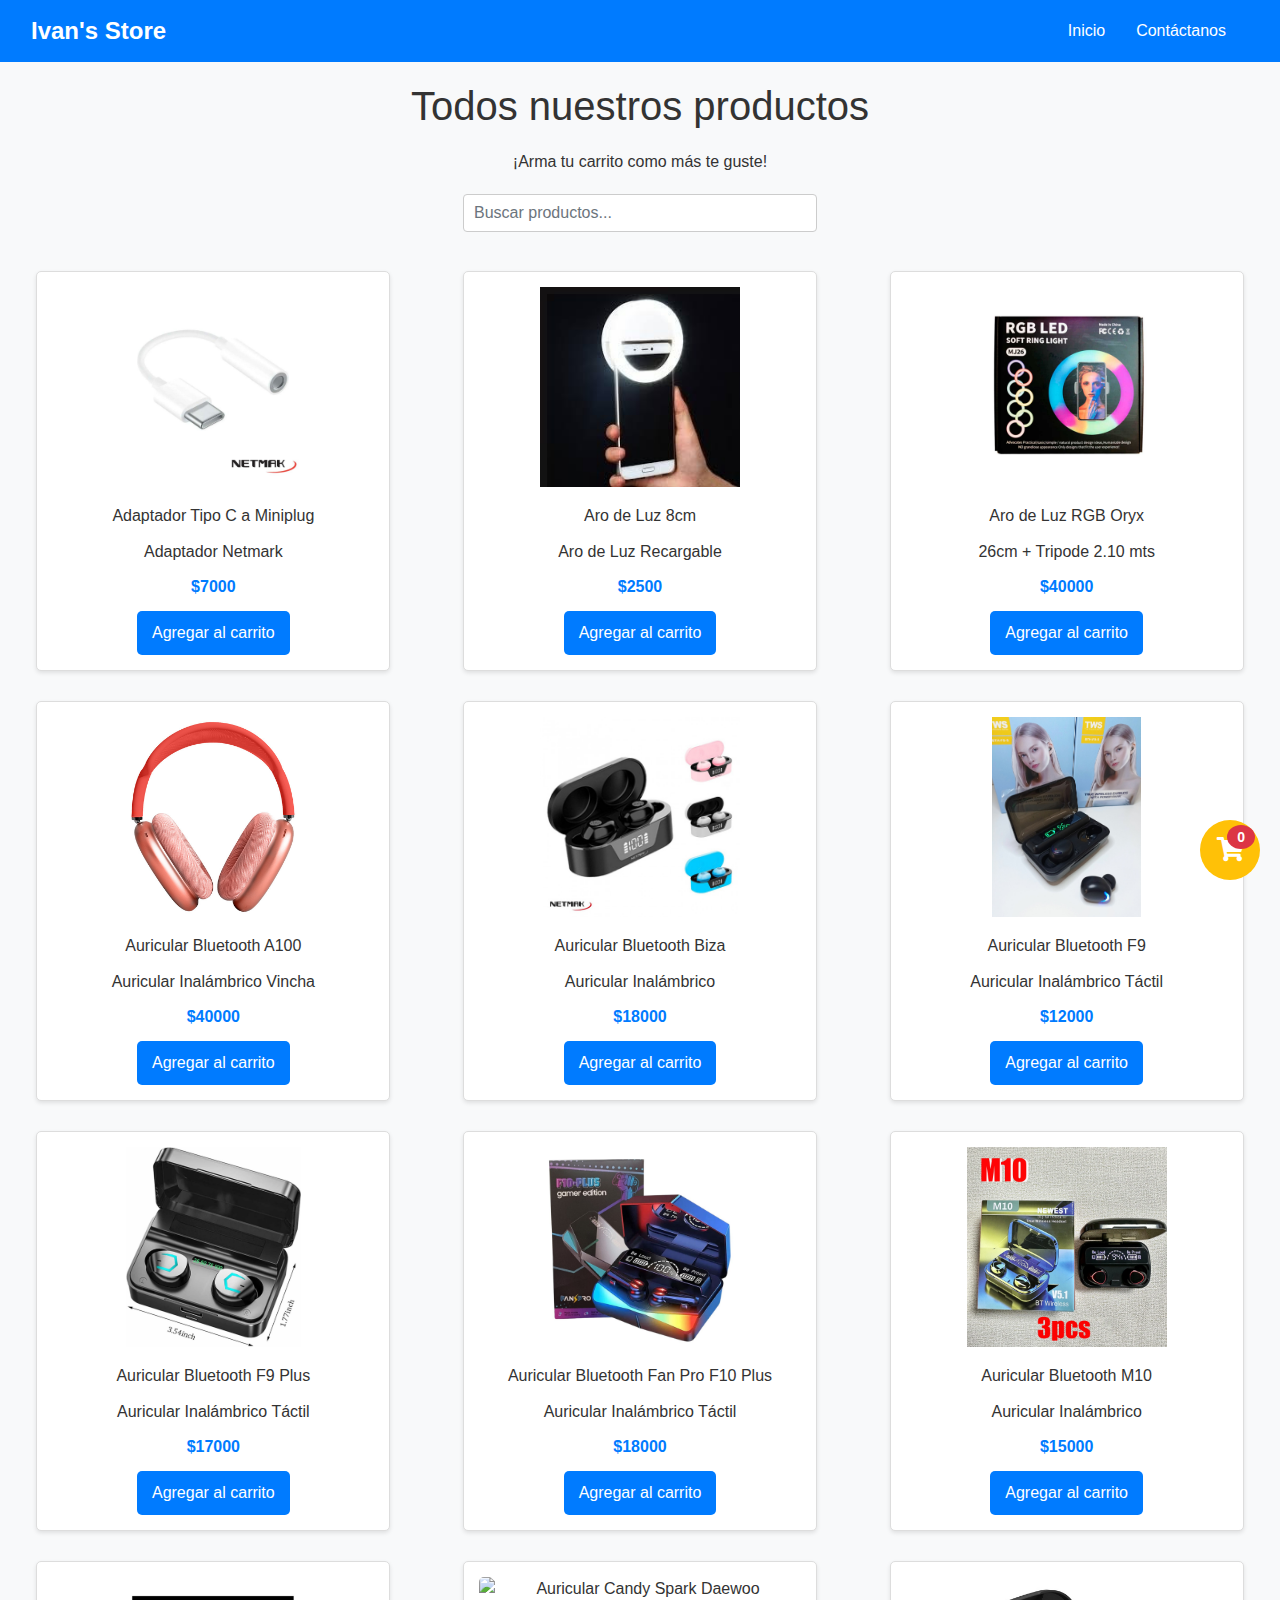
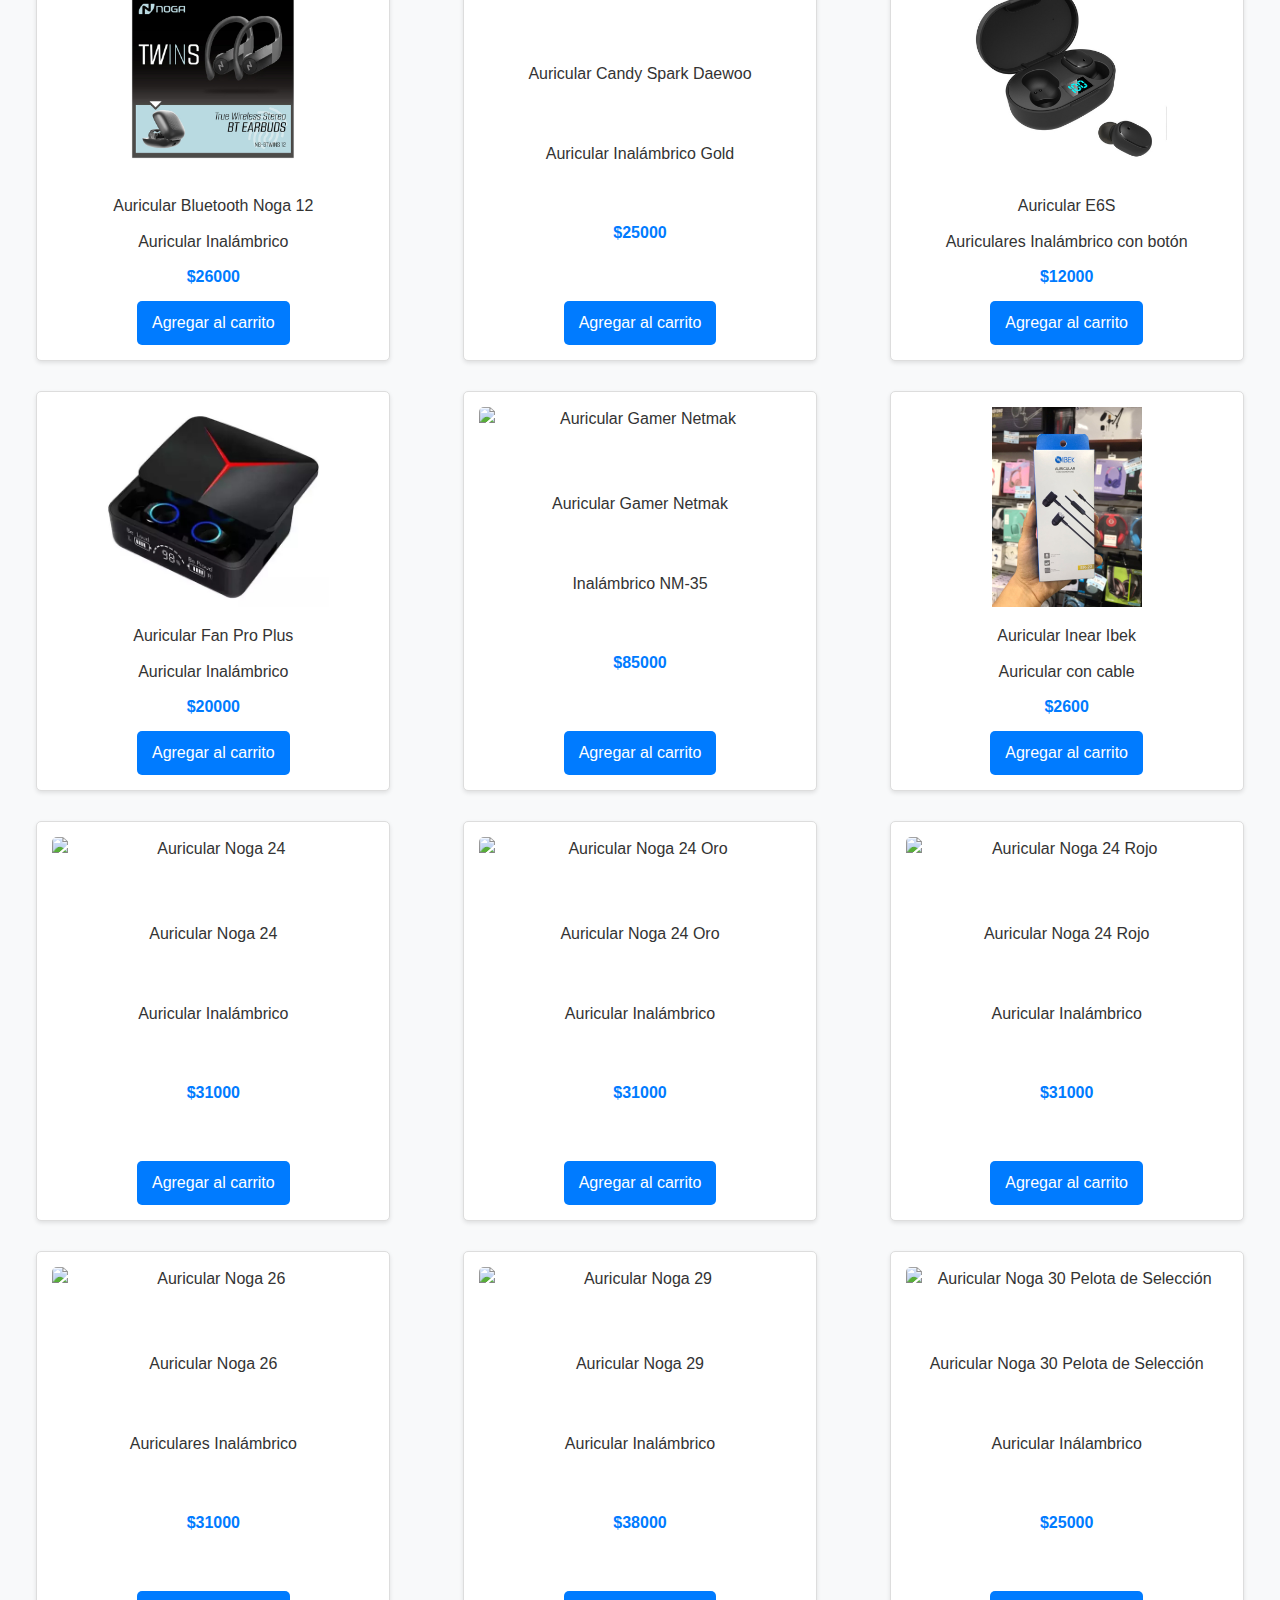
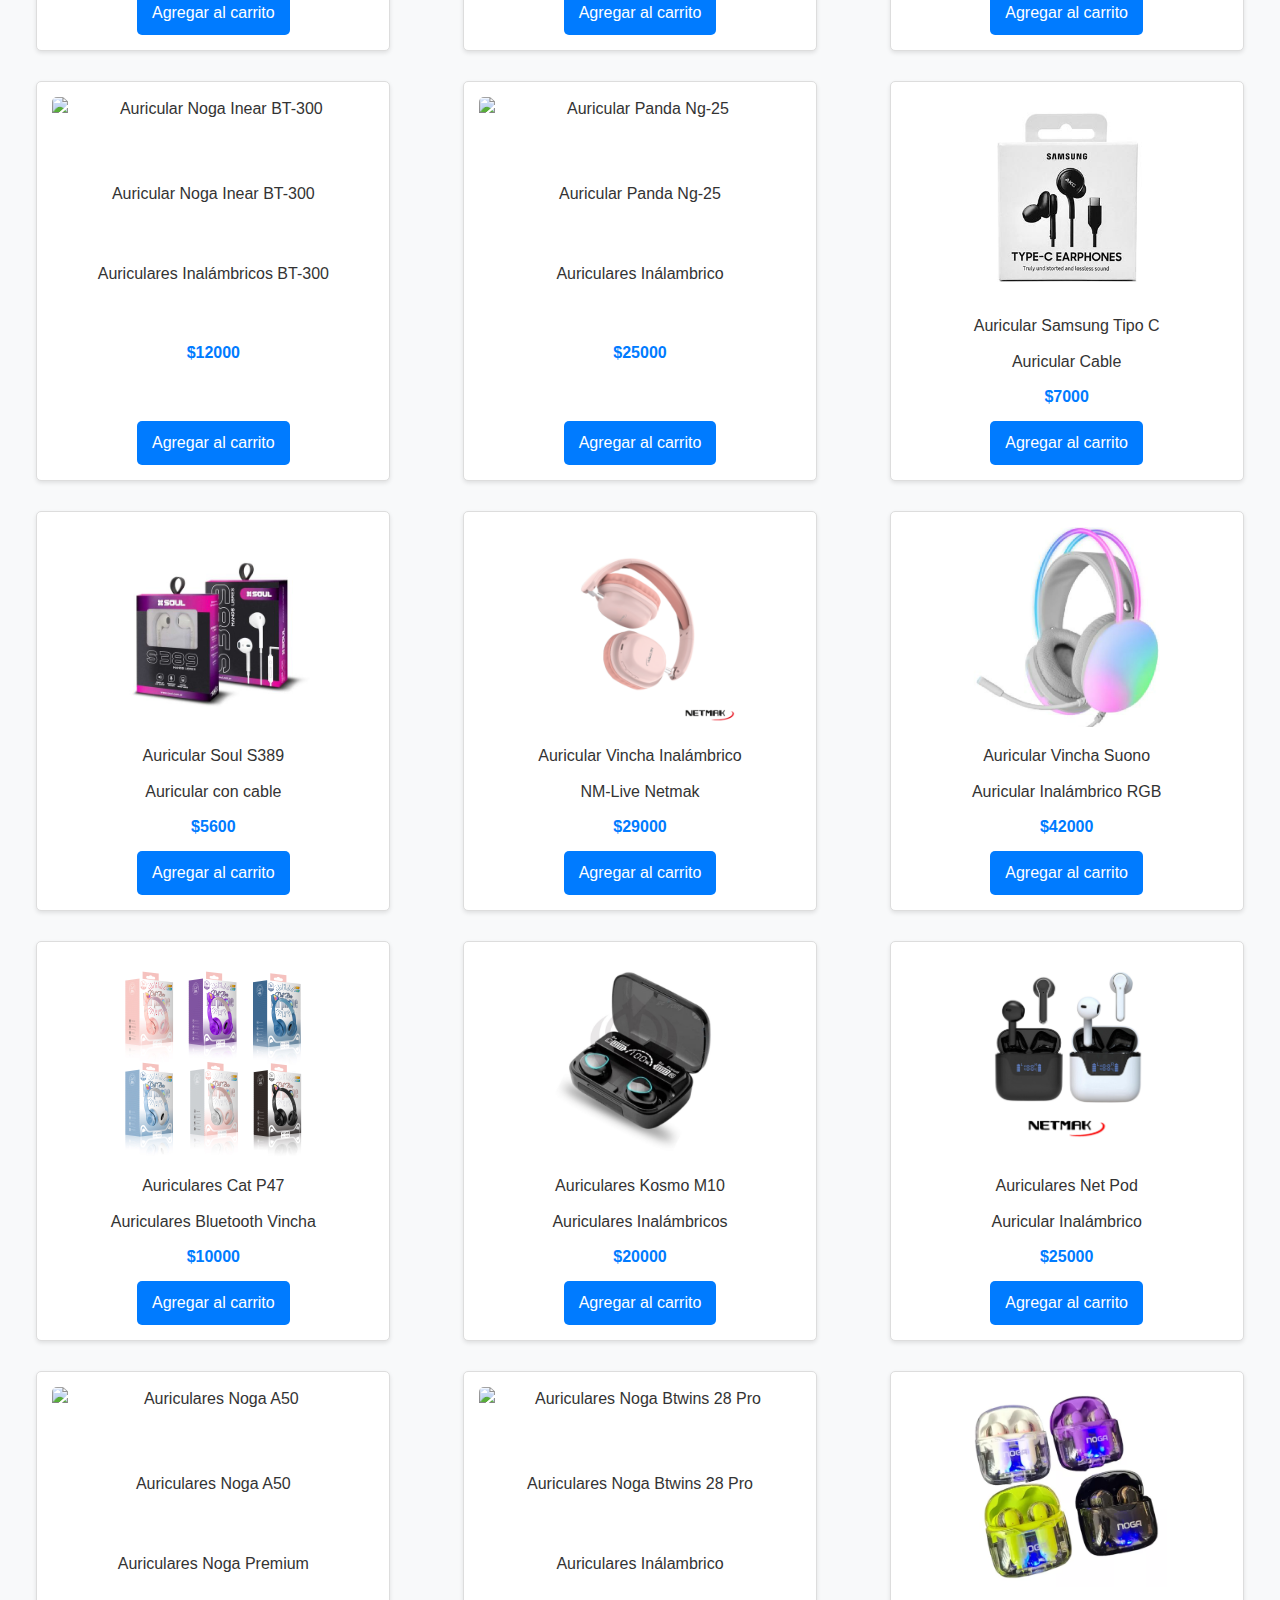
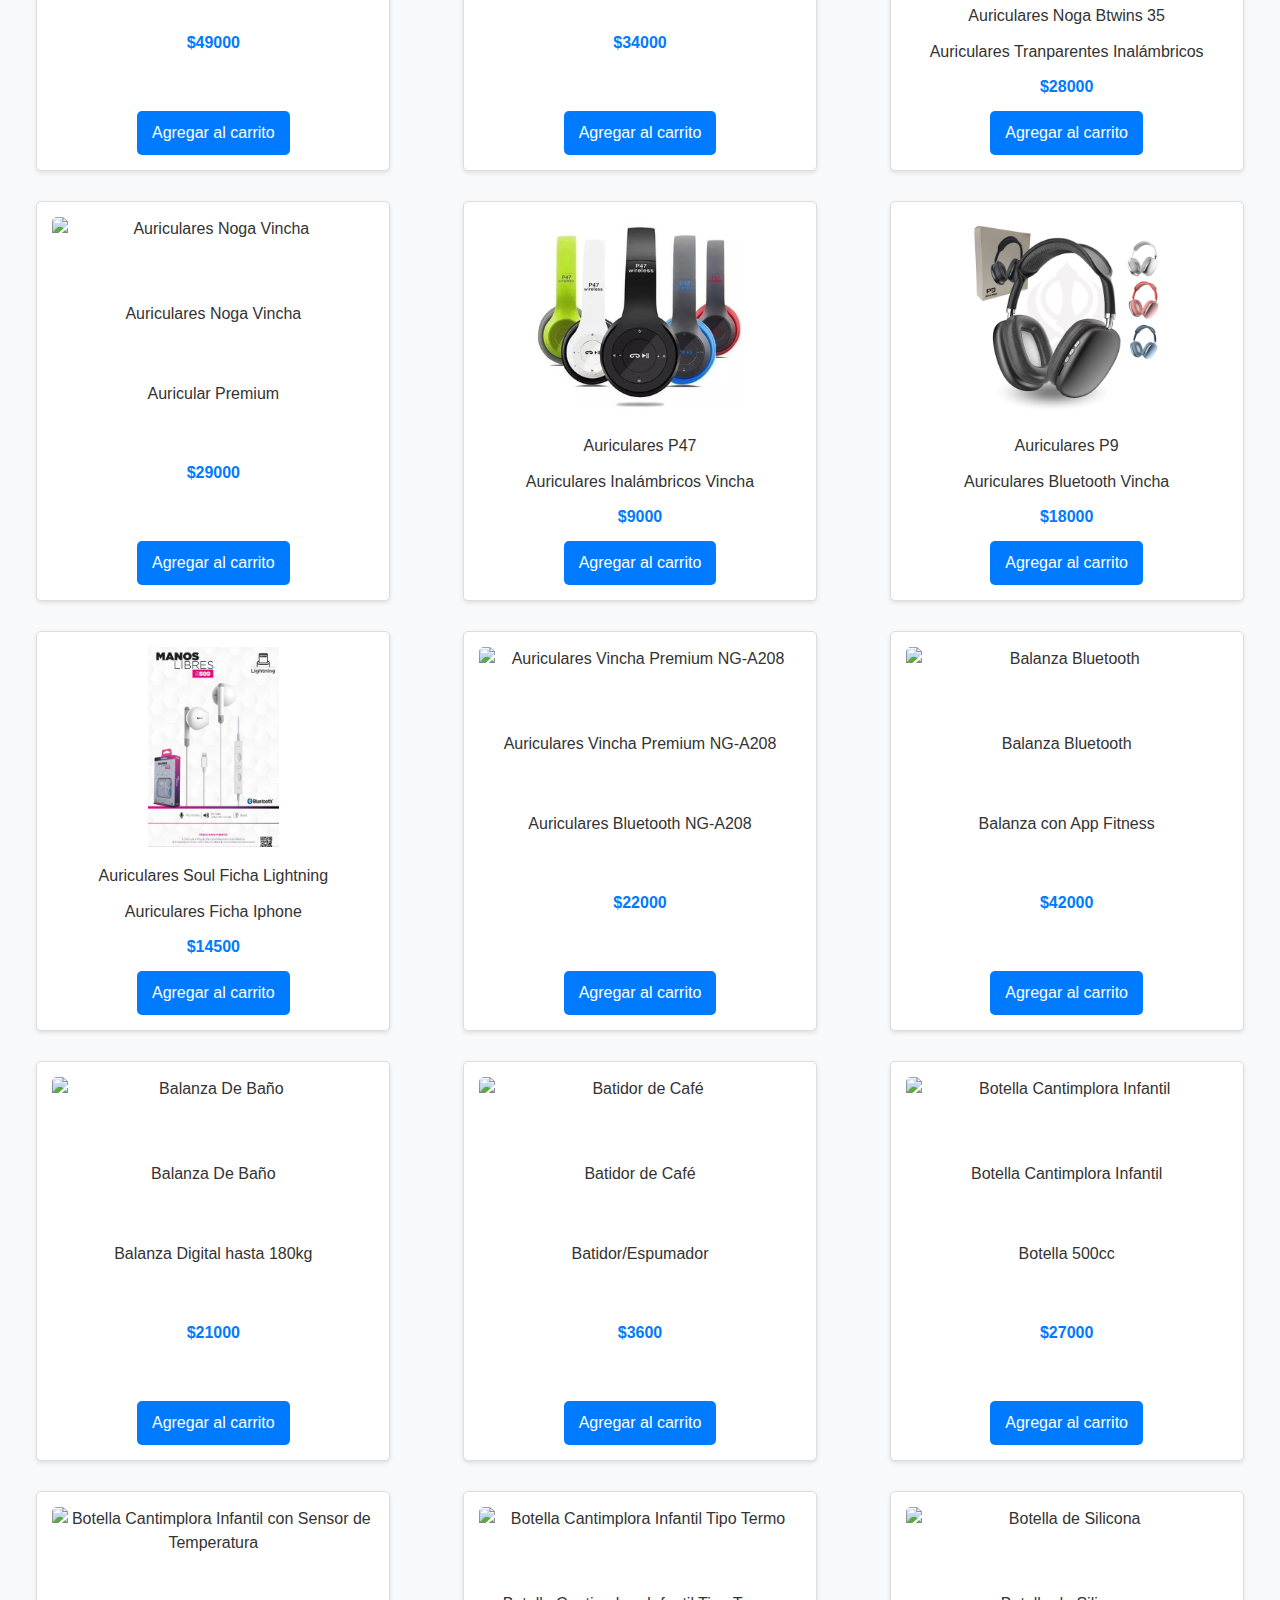
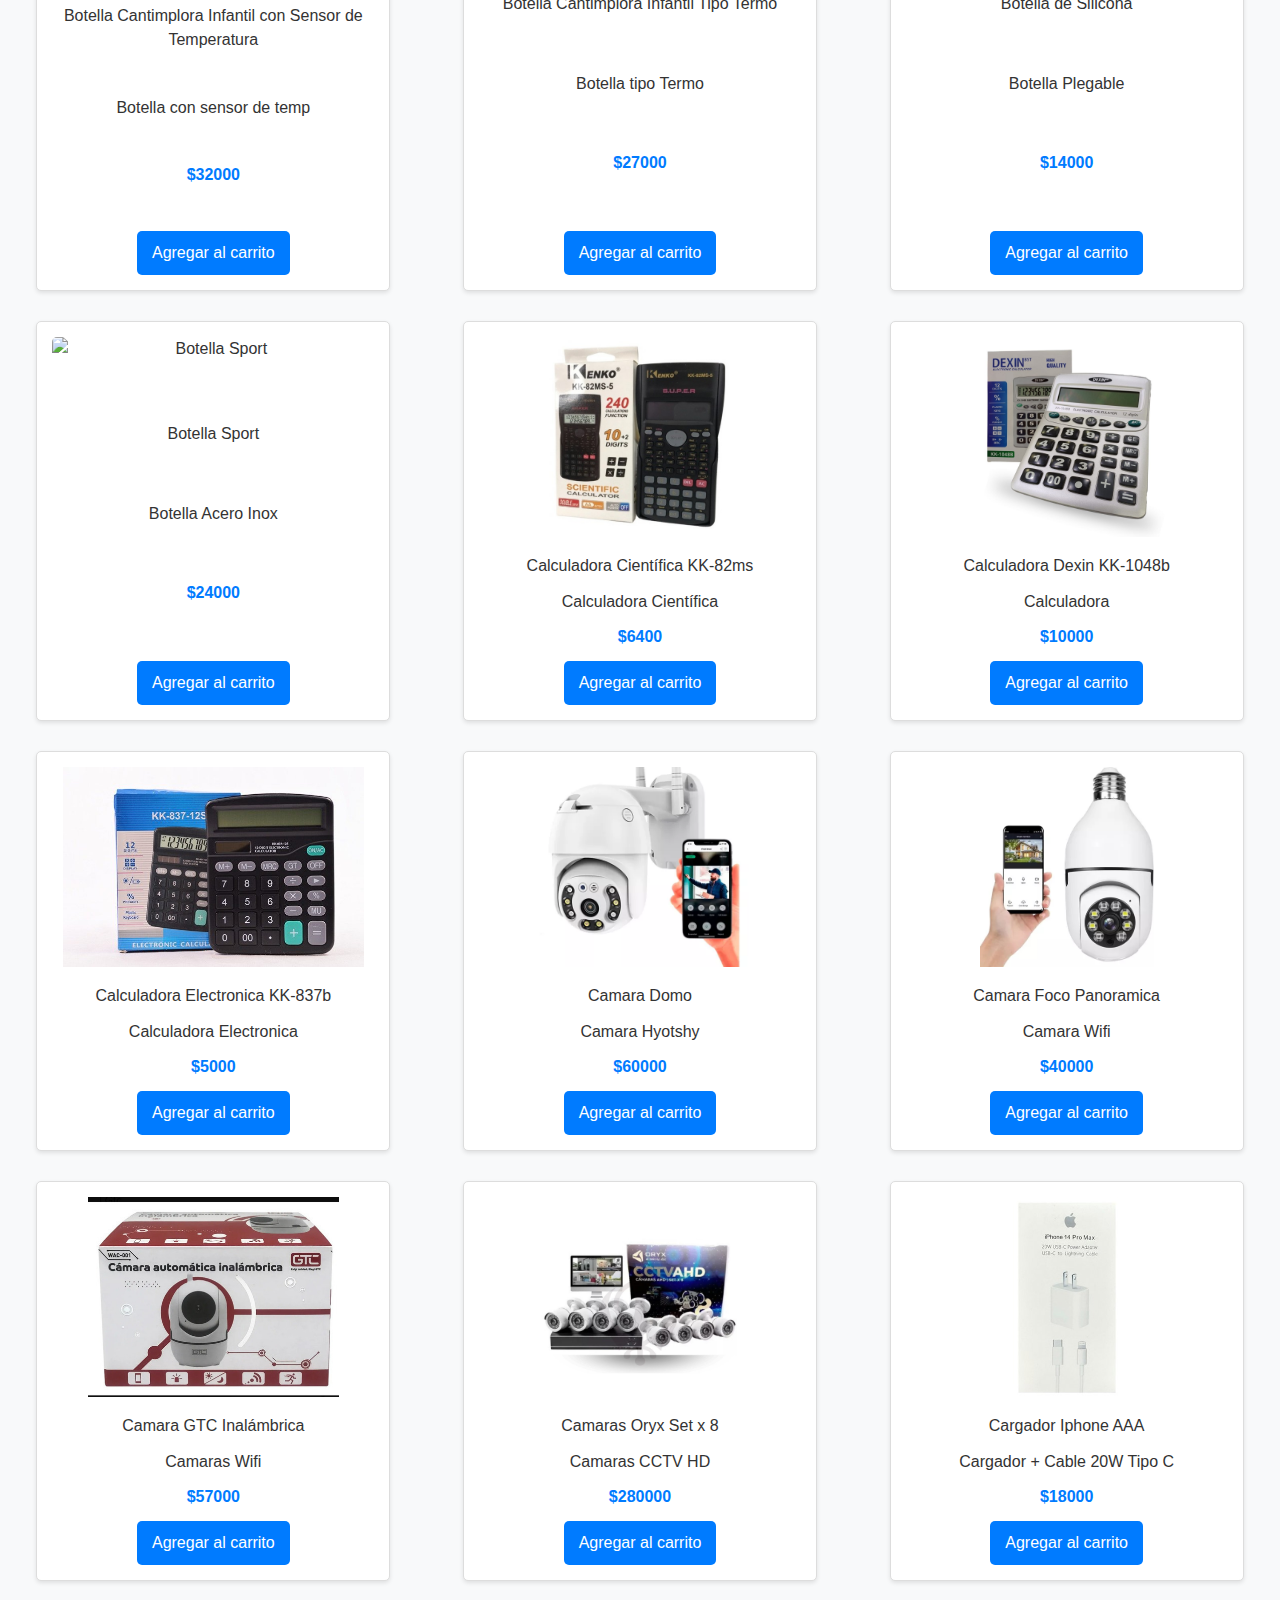
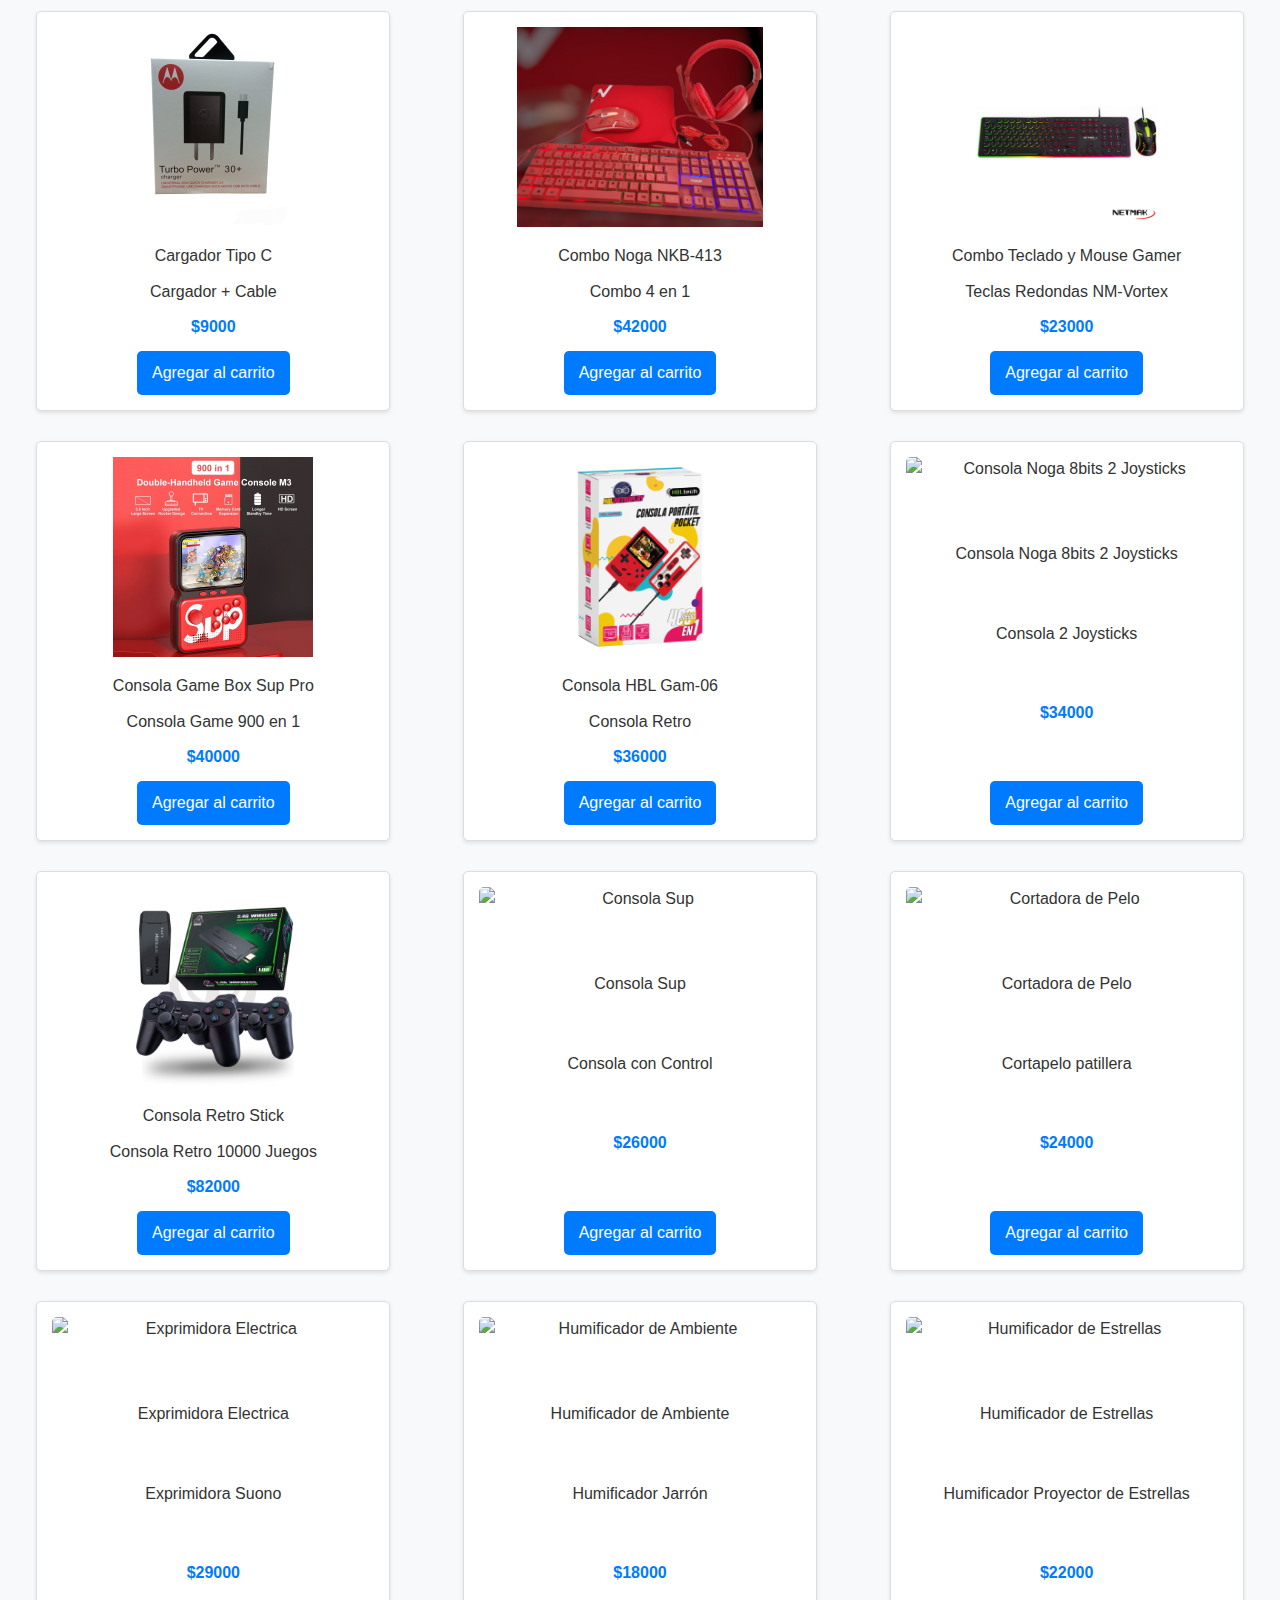
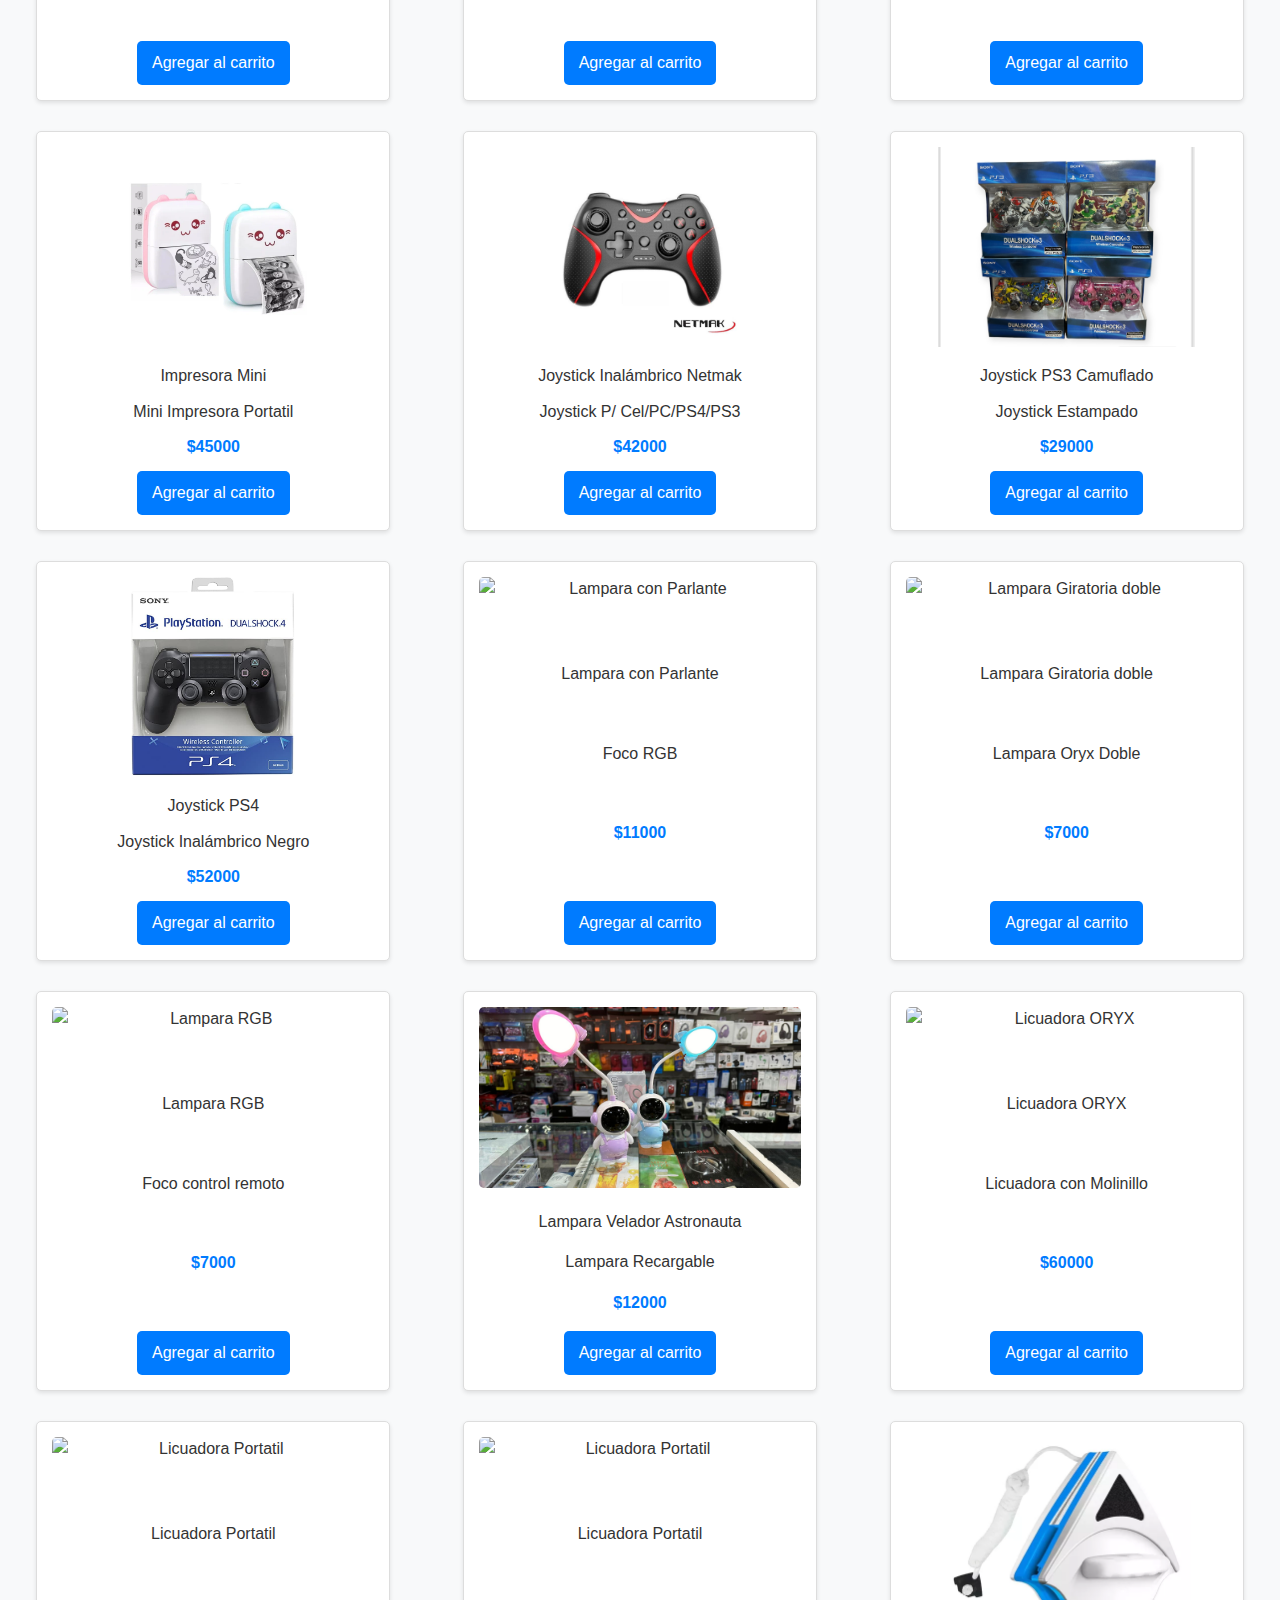
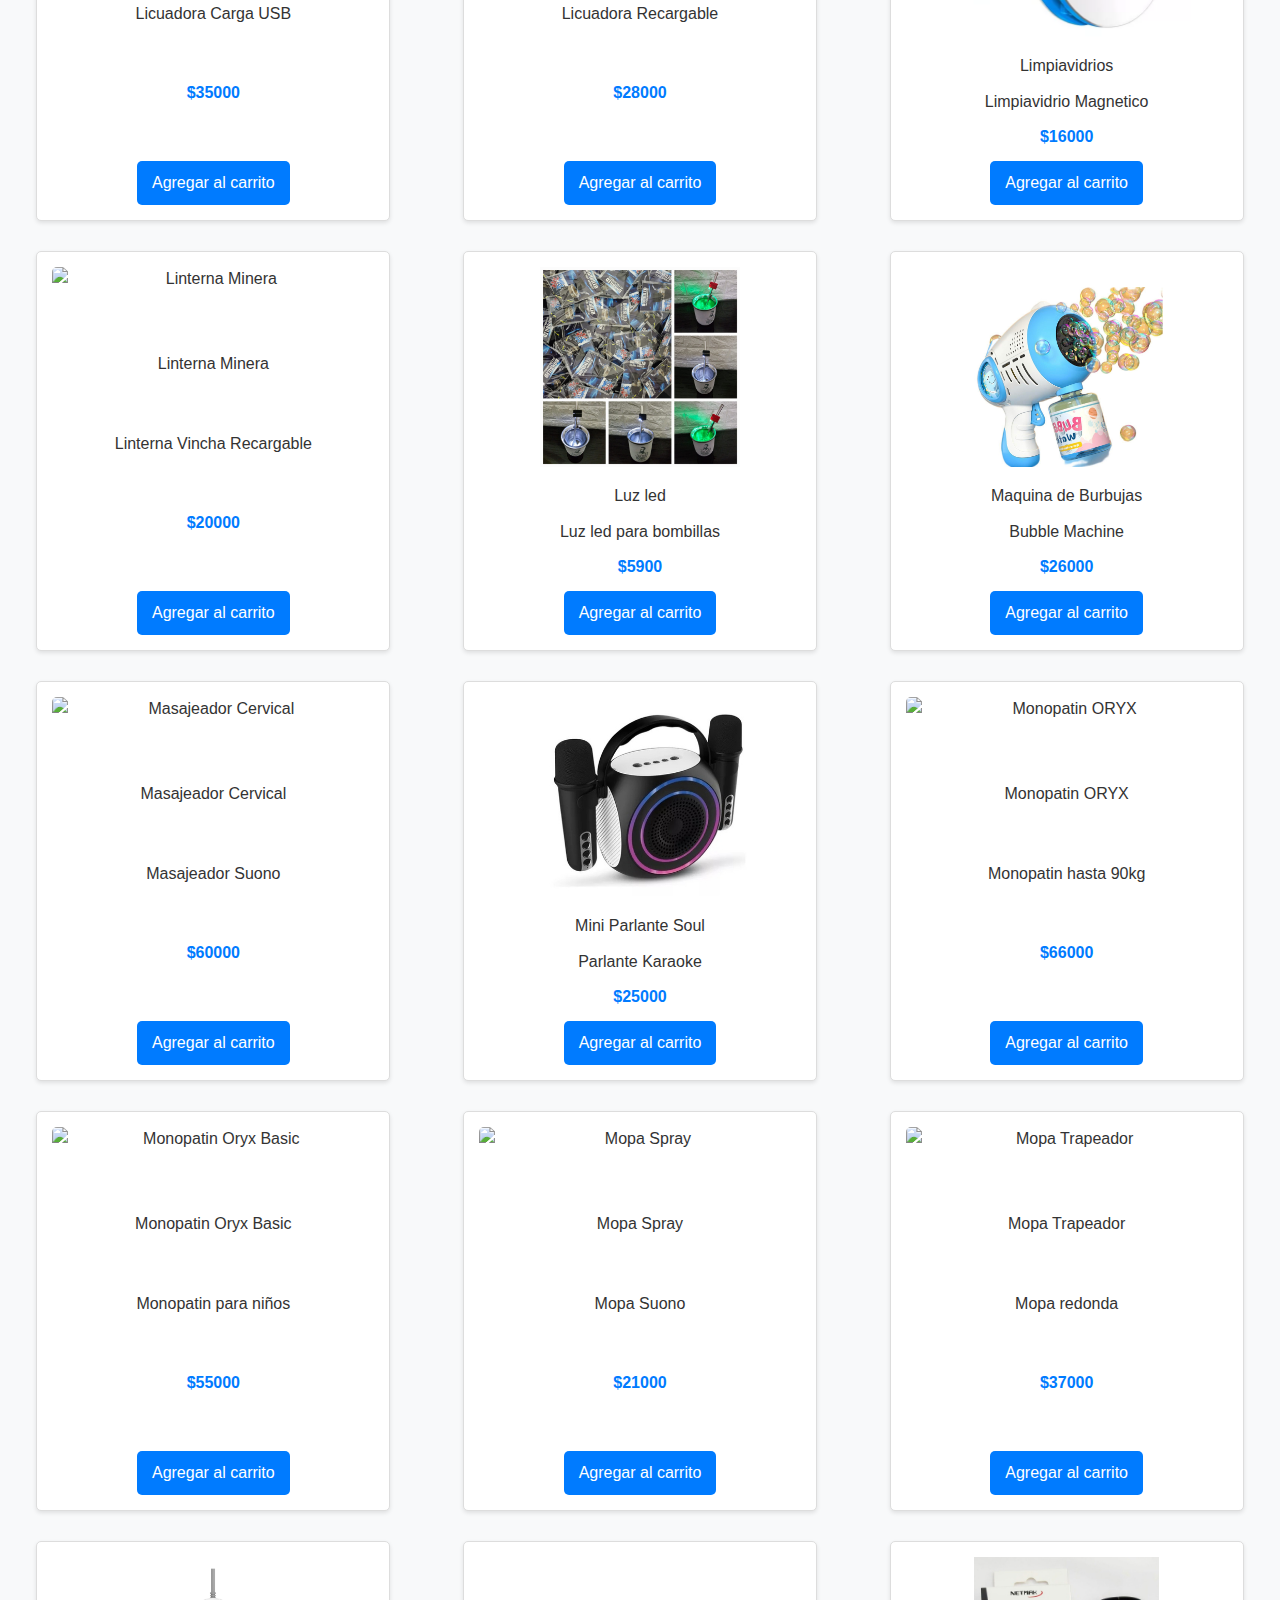
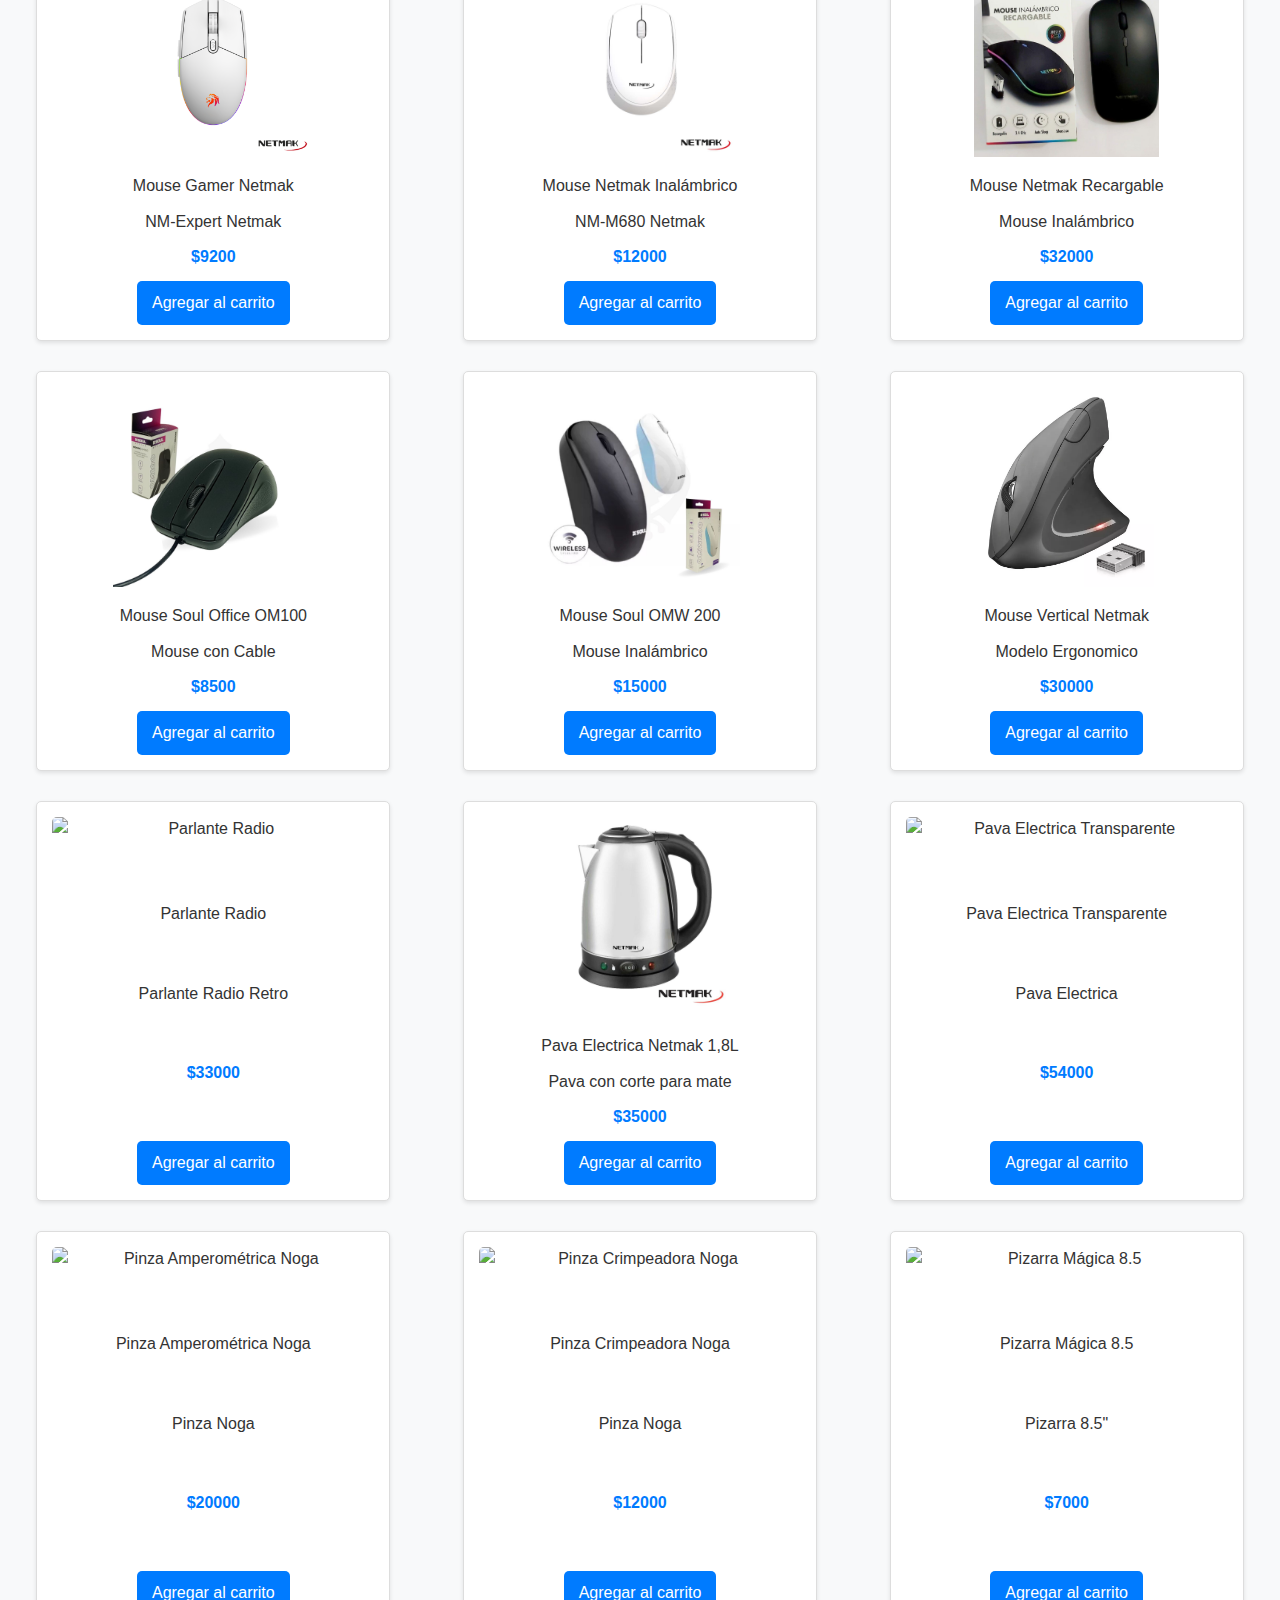
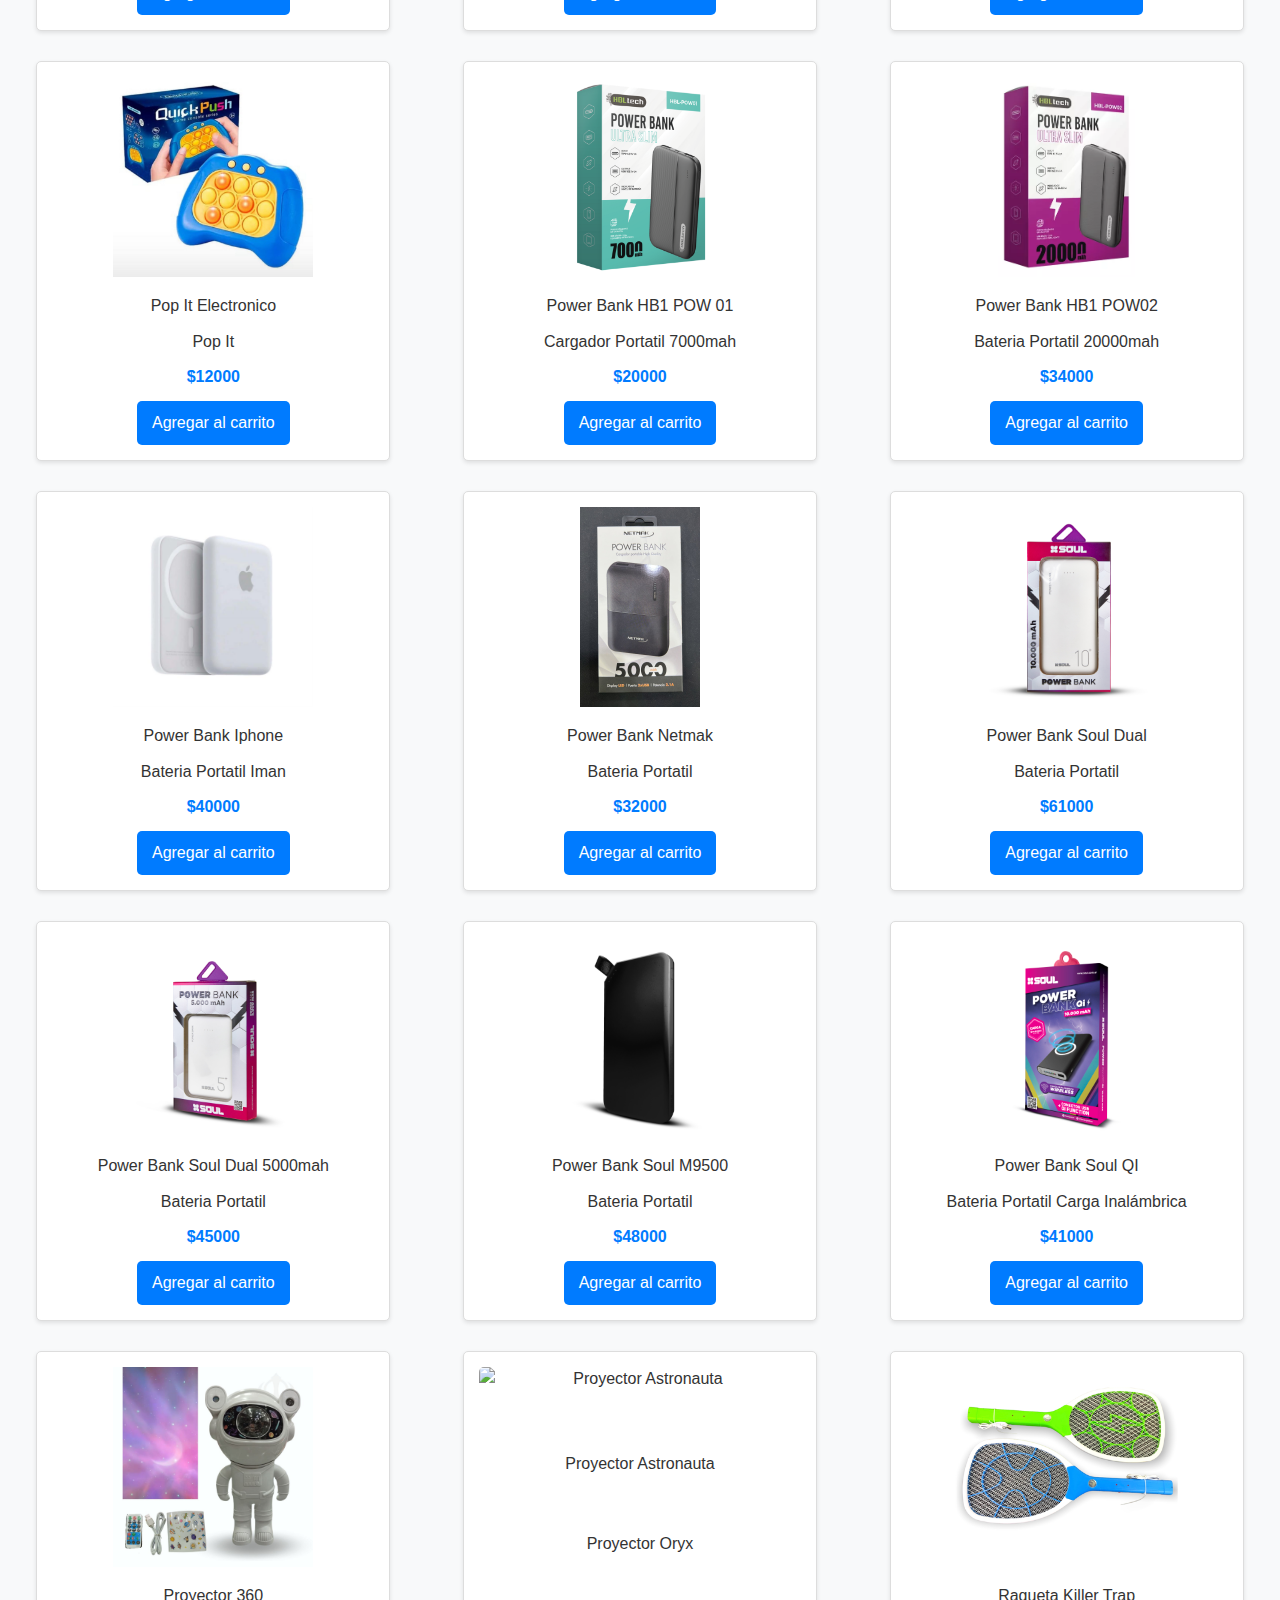
==== commit 70cca59f: "28/8 actualizacion" ====
--- a/index.html
+++ b/index.html
@@ -39,6 +39,7 @@
             <!-- Los productos se cargarán aquí -->
         </section>
 
+
         <!-- Botón flotante del carrito -->
         <button class="btn-carrito" data-toggle="modal" data-target="#carritoModal">
             <i class="fas fa-shopping-cart"></i>
@@ -78,6 +79,7 @@
             </div>
         </div>
     </div>
+   
 
     <script src="https://code.jquery.com/jquery-3.5.1.slim.min.js"></script>
     <script src="https://cdn.jsdelivr.net/npm/@popperjs/core@2.5.4/dist/umd/popper.min.js"></script>
--- a/css/styles.css
+++ b/css/styles.css
@@ -1,12 +1,10 @@
-
-/* General styles */
 body {
   font-family: Arial, sans-serif;
   background-color: #f8f9fa;
   color: #333;
+  margin: 0;
+  padding: 0;
 }
-
-/* Header styles */
 .navbar {
   background-color: #007bff;
 }
@@ -25,8 +23,6 @@
 .navbar .navbar-nav .nav-link:hover {
   color: #ffc107;
 }
-
-/* Main styles */
 .titulos {
   text-align: center;
   margin: 20px 0;
@@ -36,6 +32,7 @@
   text-align: center;
   margin-bottom: 20px;
 }
+
 .container {
   display: flex;  
   width: 30%;
@@ -48,28 +45,24 @@
   border-radius: 4px;
 }
 
-/* Media query para dispositivos móviles */
+
 @media (max-width: 768px) {
   .container {
-      justify-content: center; /* Centra la barra de búsqueda en pantallas pequeñas */
-      width: 100%;
+    justify-content: center; 
+    width: 100%;
   }
 
   #buscador {
-      width: 100%; /* Ocupa el ancho completo en pantallas pequeñas */
-
+    width: 100%; 
   }
 }
 
-/* Product grid styles */
 .producto-grilla {
   display: flex;
   flex-wrap: wrap;
   justify-content: space-around;
- 
 }
 
-/* Ensure each product box is the same size */
 .producto {
   background-color: #fff;
   border: 1px solid #ddd;
@@ -78,26 +71,26 @@
   margin: 15px;
   padding: 15px;
   text-align: center;
-  width: calc(30% - 30px); /* Adjust width and margins for better layout */
+  width: calc(30% - 30px);
   display: flex;
   flex-direction: column;
   justify-content: space-between;
-  height: 400px; /* Set a fixed height */
+  height: 400px; 
   box-sizing: border-box;
 }
 
 .producto img {
   max-width: 100%;
-  height: auto; /* Allow height to adjust automatically */
-  max-height: 200px; /* Fixed maximum height */
-  object-fit: contain; /* Fit image within the box while preserving aspect ratio */
+  height: auto; 
+  max-height: 200px; 
+  object-fit: contain; 
   border-radius: 5px;
   margin-bottom: 10px;
 }
 
 .producto p {
   margin: 5px 0;
-  overflow: hidden; /* Ensures text does not overflow the box */
+  overflow: hidden;
 }
 
 .producto .precios {
@@ -115,14 +108,13 @@
   padding: 10px 15px;
   transition: background-color 0.3s ease;
   align-self: center;
-  margin-top: auto; /* Pushes button to the bottom */
+  margin-top: auto;
 }
 
 .producto button:hover {
   background-color: #0056b3;
 }
 
-/* Cart button styles */
 .btn-carrito {
   background-color: #ffc107;
   border: none;
@@ -148,7 +140,7 @@
   top: 5px;
 }
 
-/* Footer styles */
+
 footer {
   background-color: #007bff;
   color: #fff;
@@ -160,7 +152,7 @@
   left: 0;
 }
 
-/* Instagram section */
+
 .seguinos-pro {
   text-align: center;
   margin: 20px 0;
@@ -173,24 +165,33 @@
   max-width: 100px;
   height: auto;
 }
+.ig-text{
+  text-decoration: none;
+  color: inherit;
 
+}
+.ig-text:hover{
+    color: #000;
+    cursor: pointer; 
+
+}
 /* Responsive styles */
 @media (max-width: 768px) {
   .producto {
-      width: calc(45% - 30px); /* Adjust width for smaller screens */
-      height: 350px; /* Adjust height for smaller screens */
+    width: calc(45% - 30px); 
+    height: 350px;
   }
 }
 
 @media (max-width: 576px) {
   .producto {
-      width: calc(100% - 30px); /* Adjust width for smaller screens */
-      height: auto; /* Adjust height for smaller screens */
+    width: calc(100% - 30px);
+    height: auto;
   }
 
   .btn-carrito {
-      height: 50px;
-      width: 50px;
-      font-size: 20px;
+    height: 50px;
+    width: 50px;
+    font-size: 20px;
   }
 }
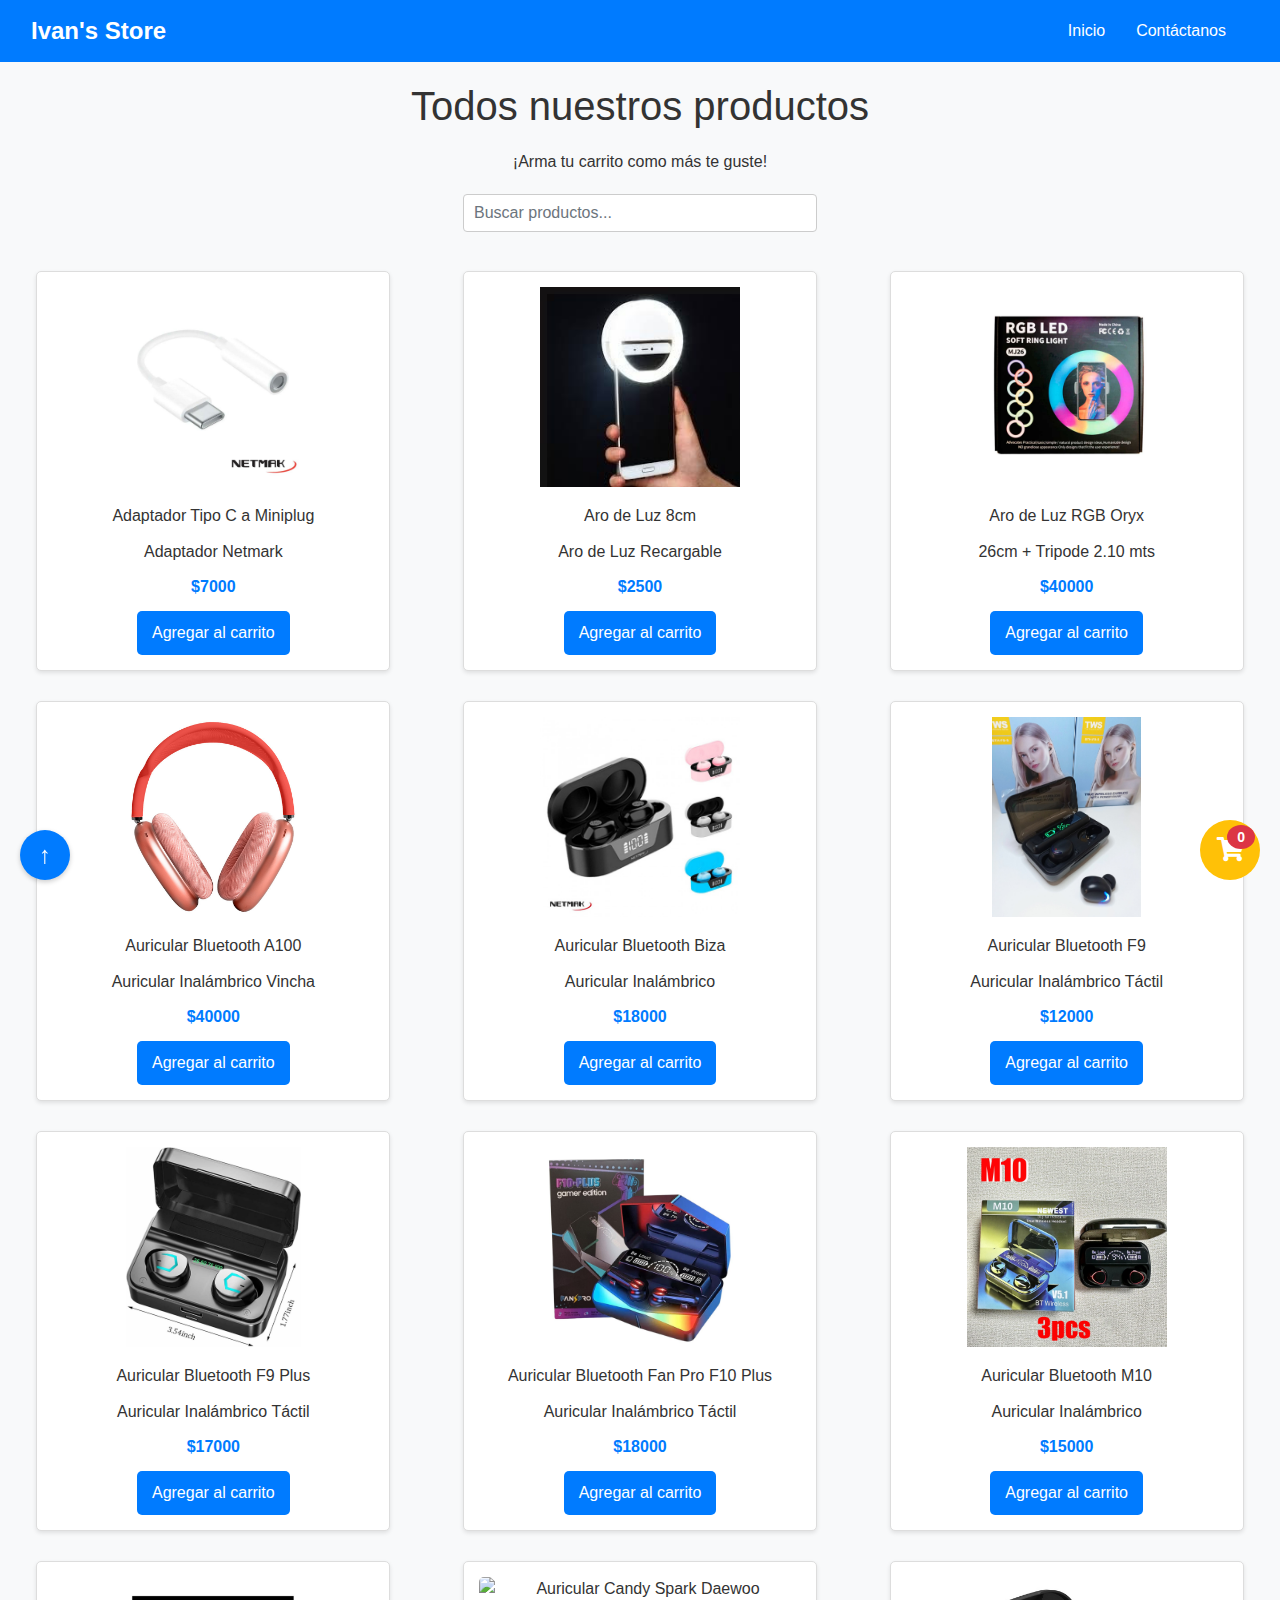
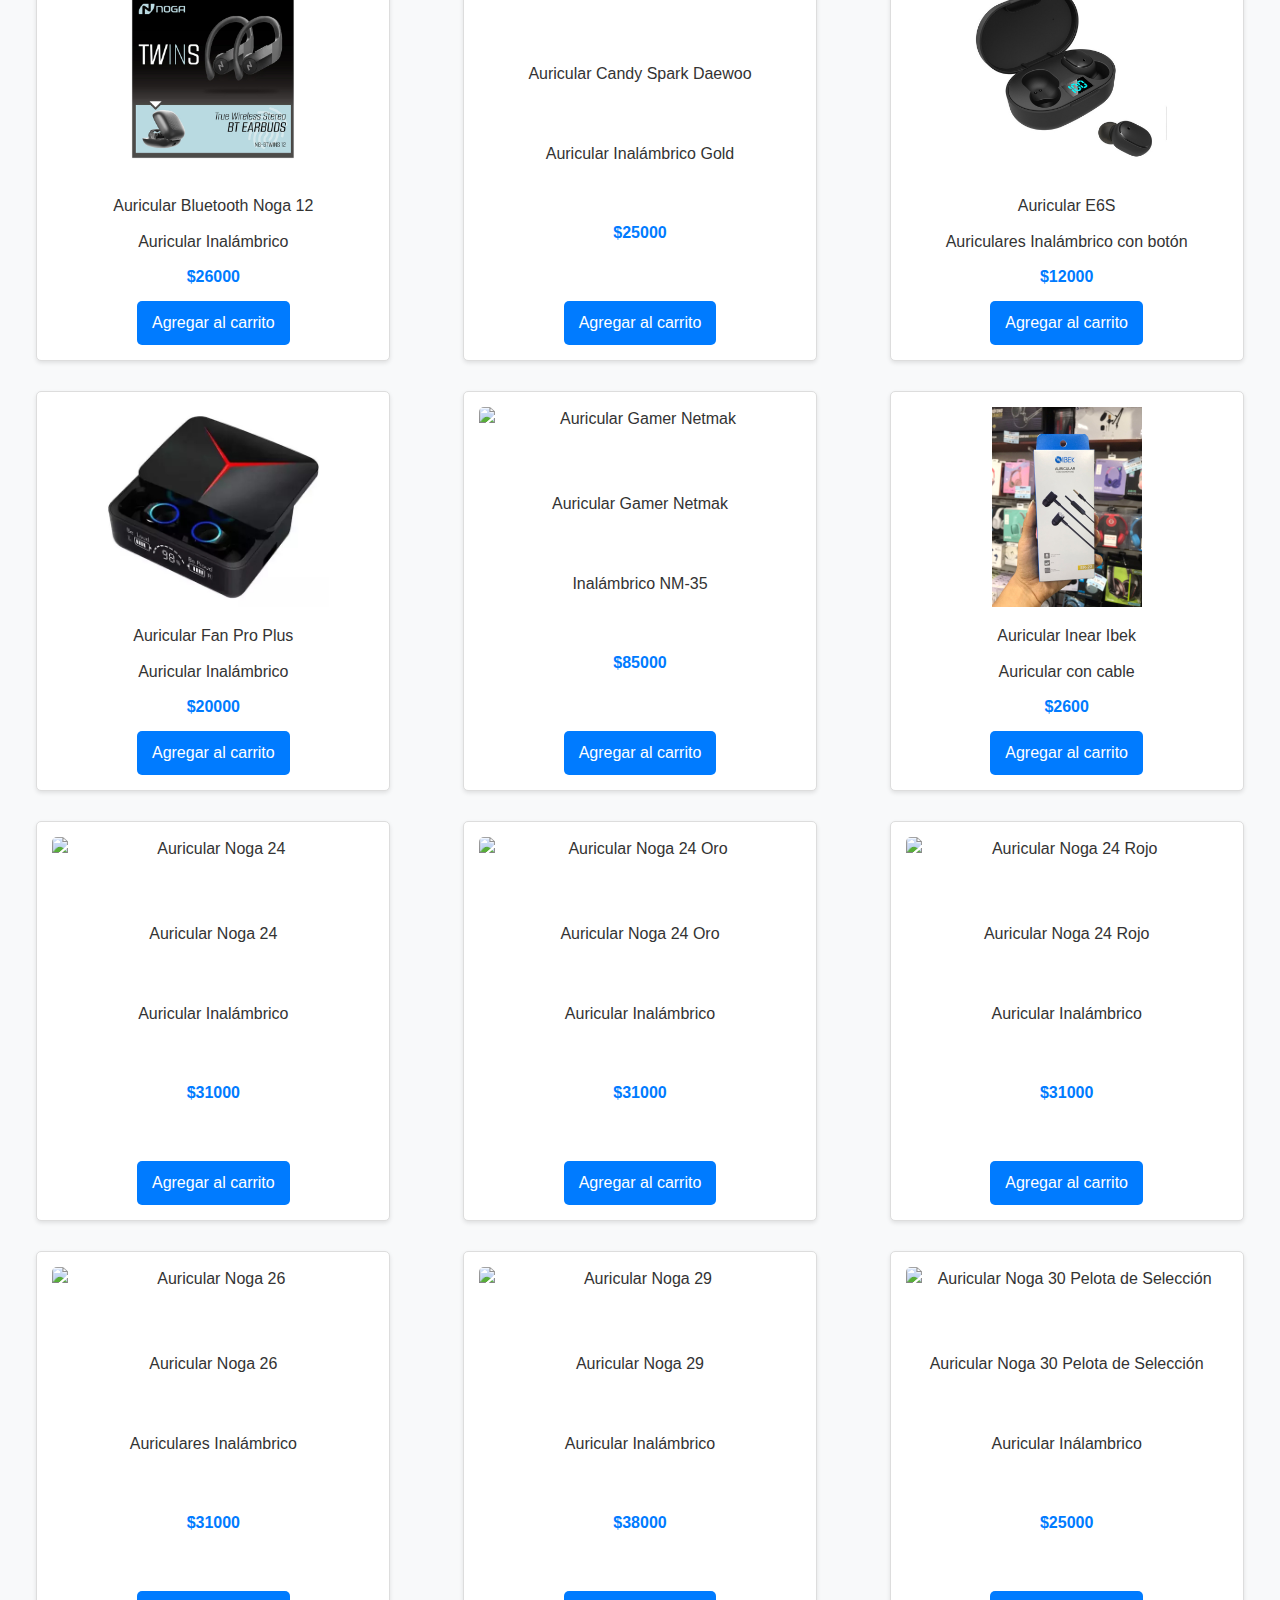
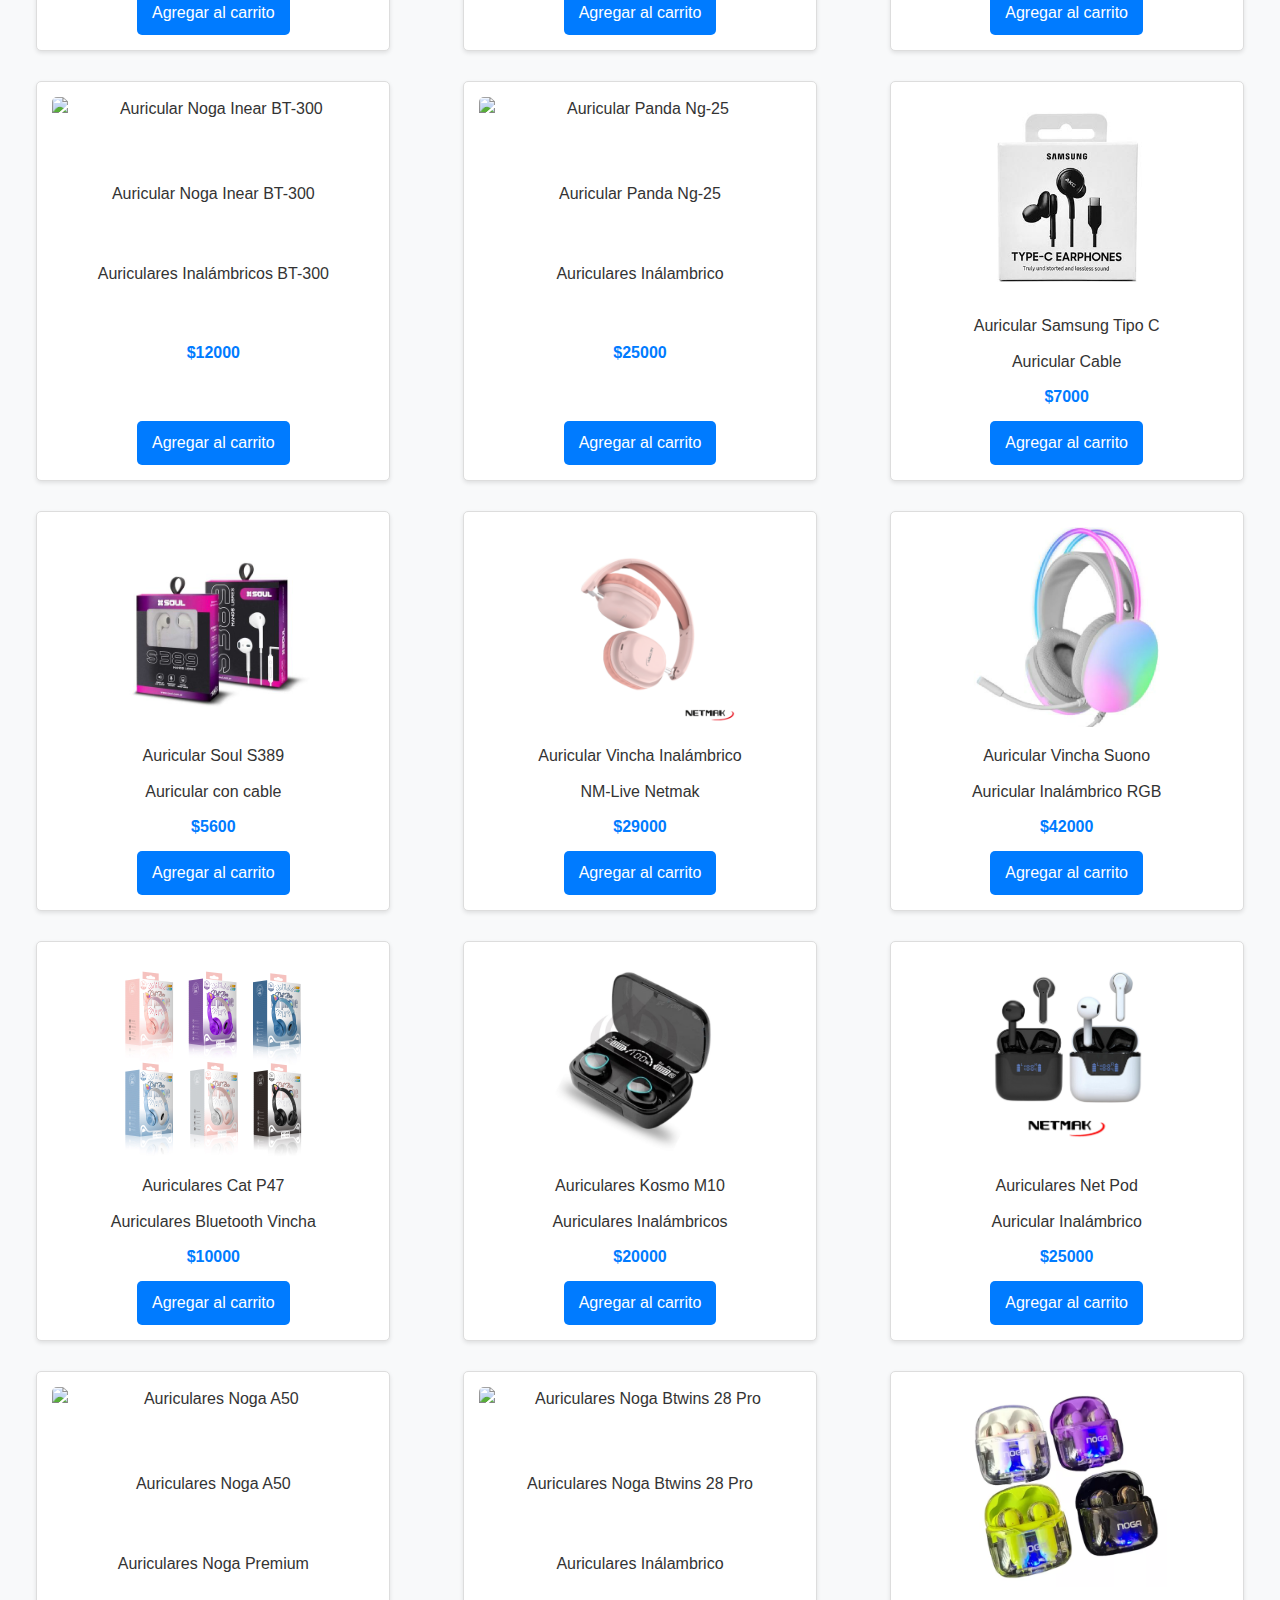
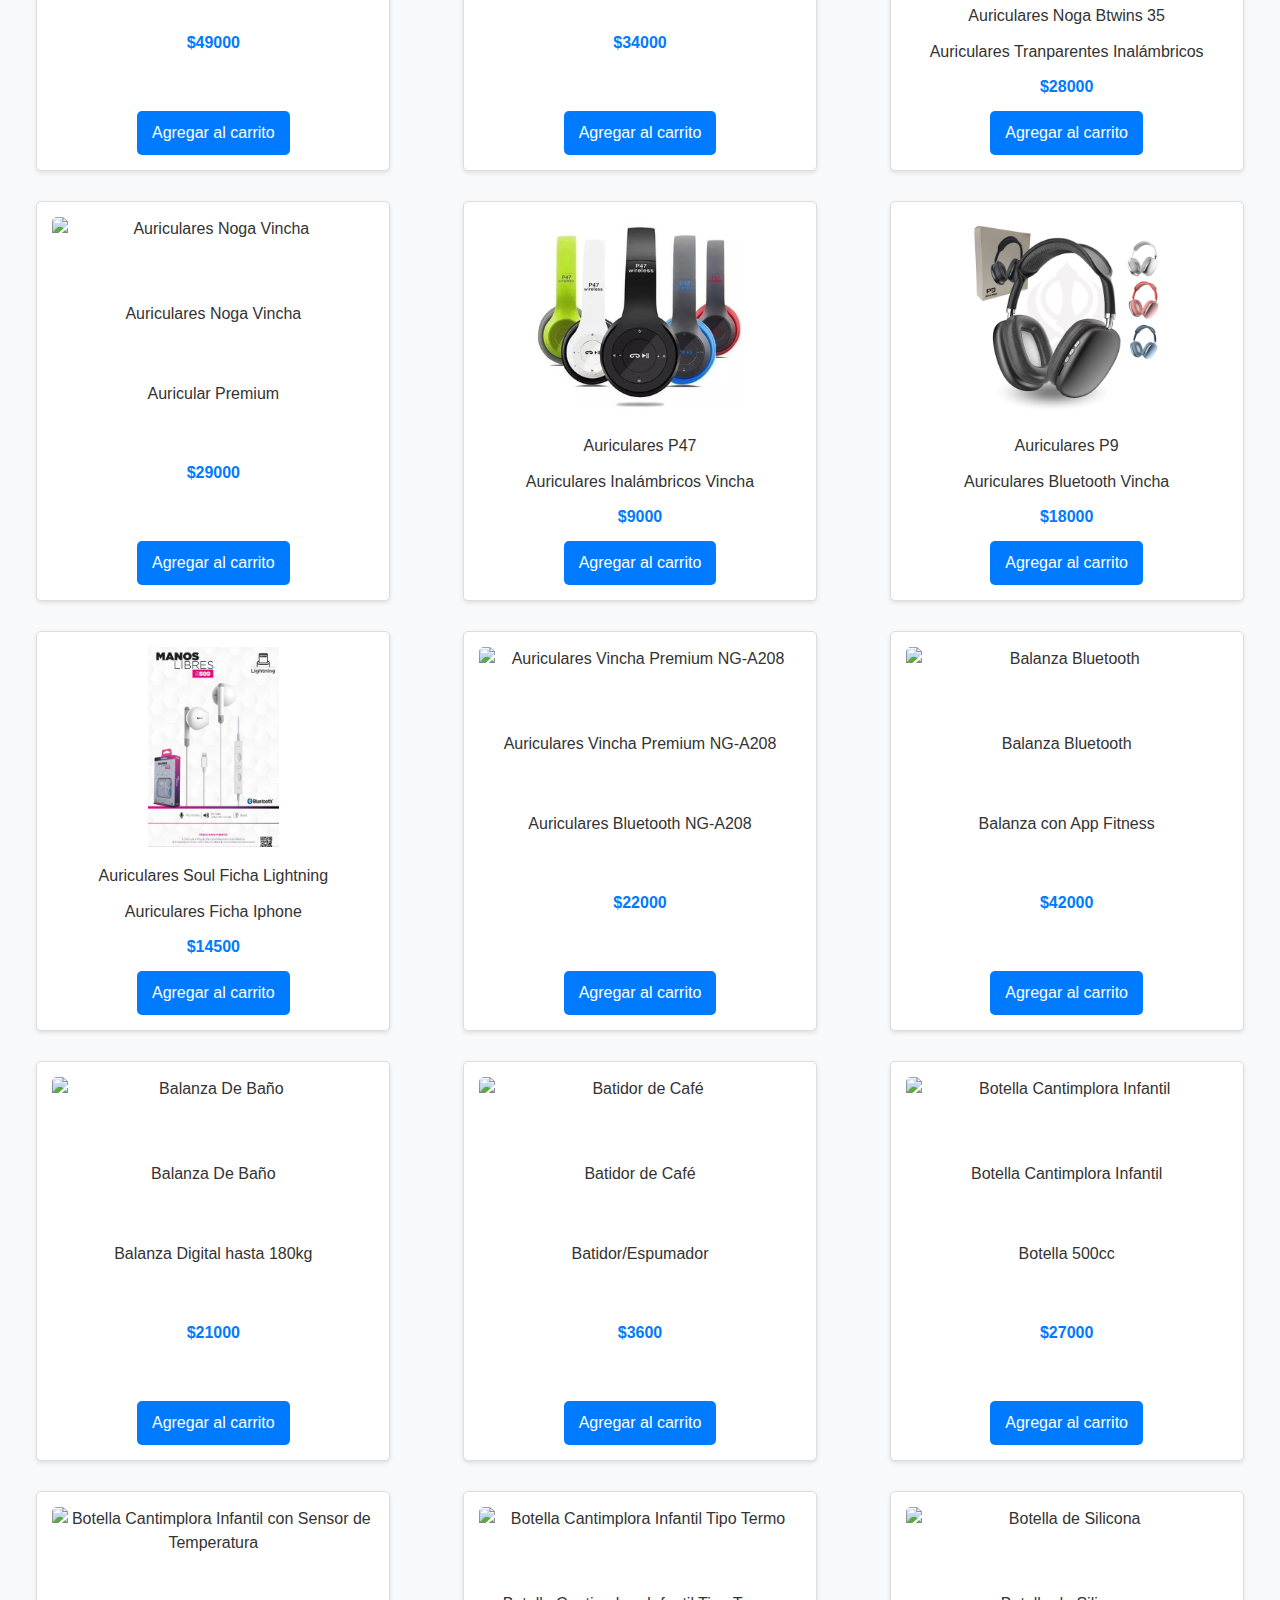
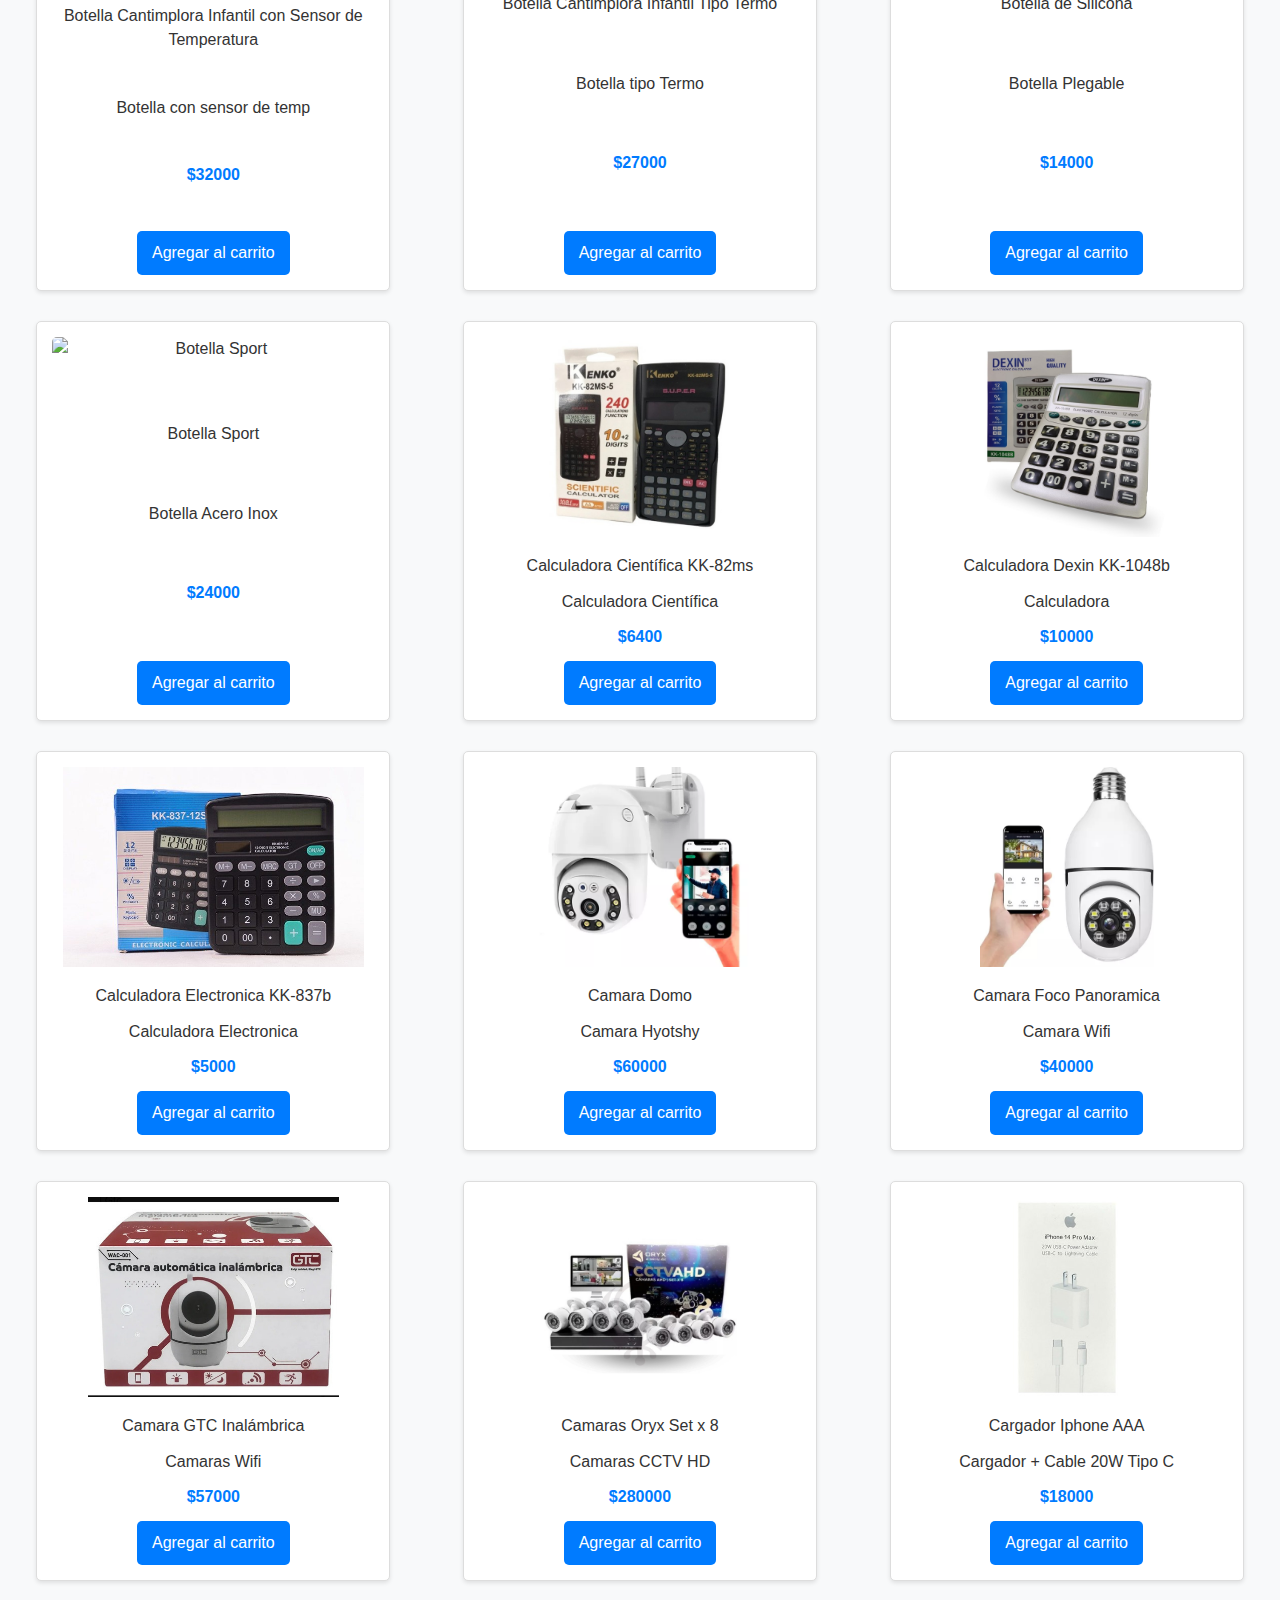
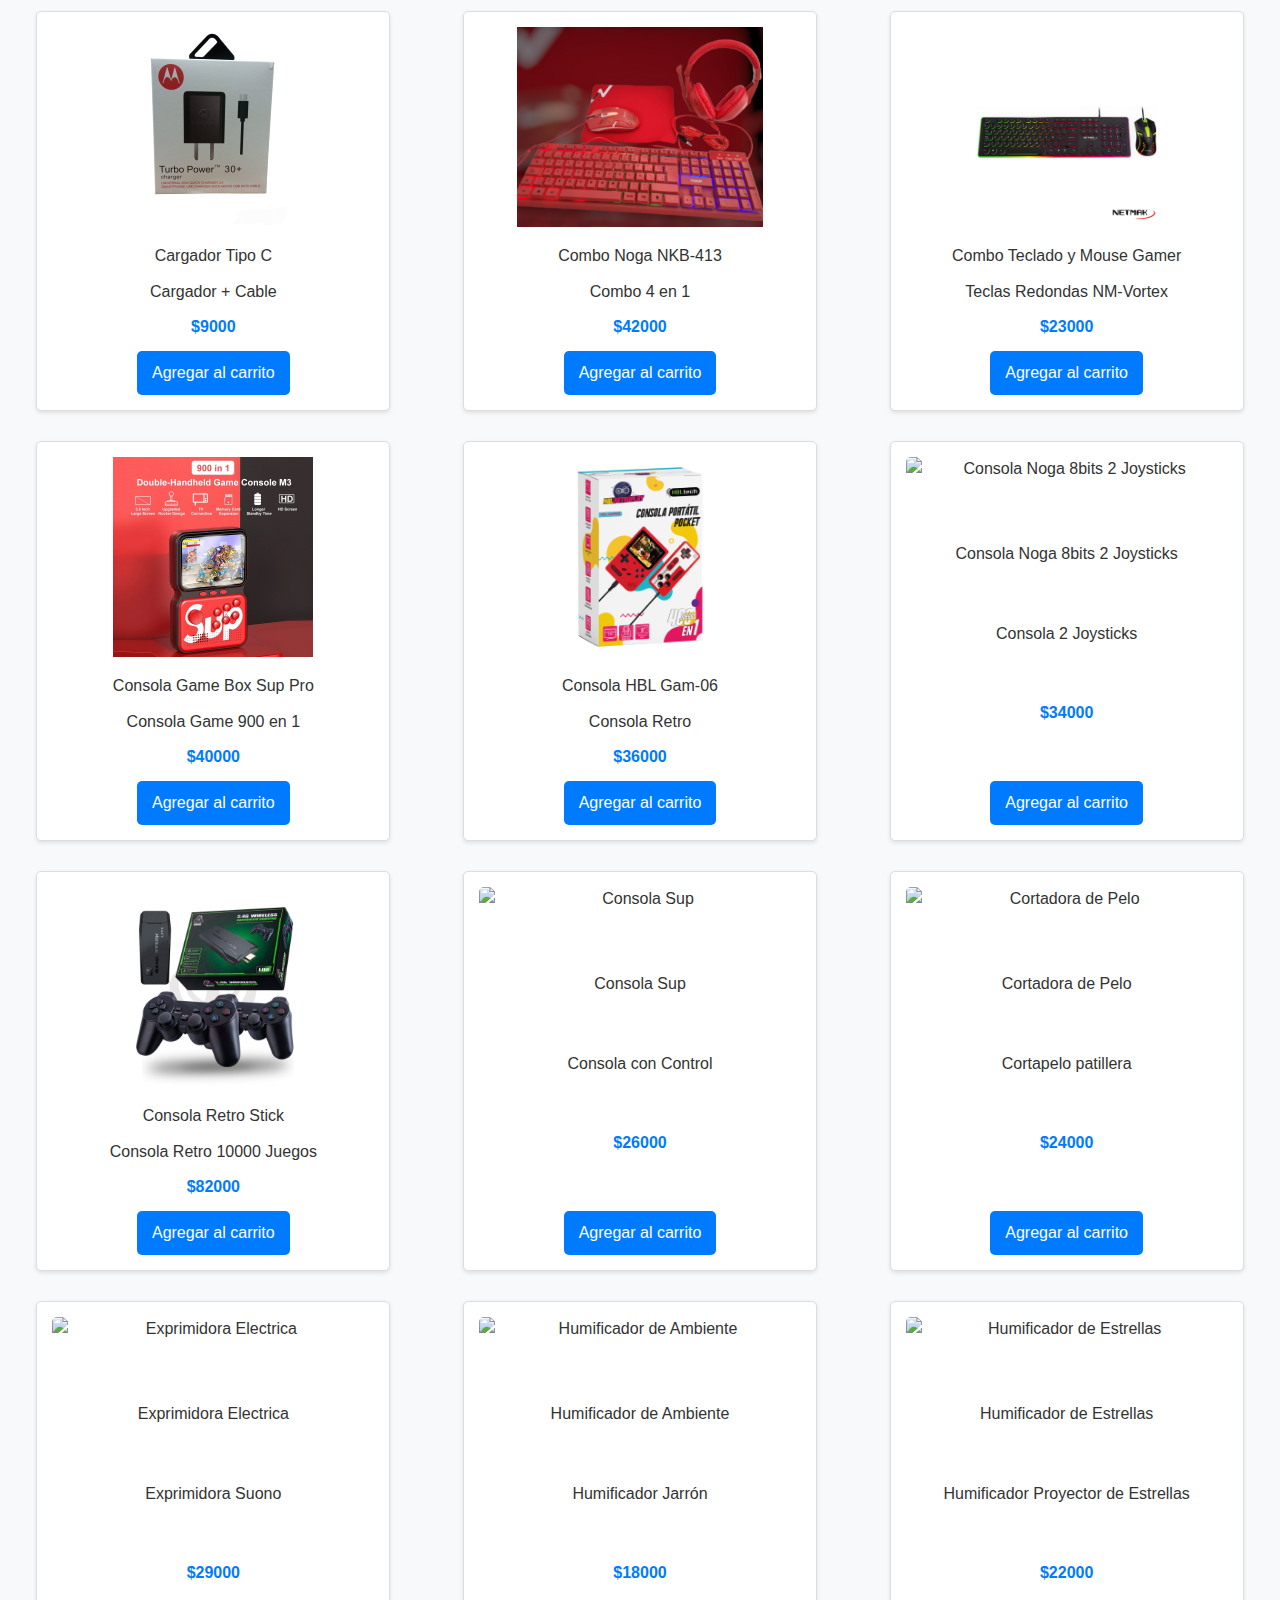
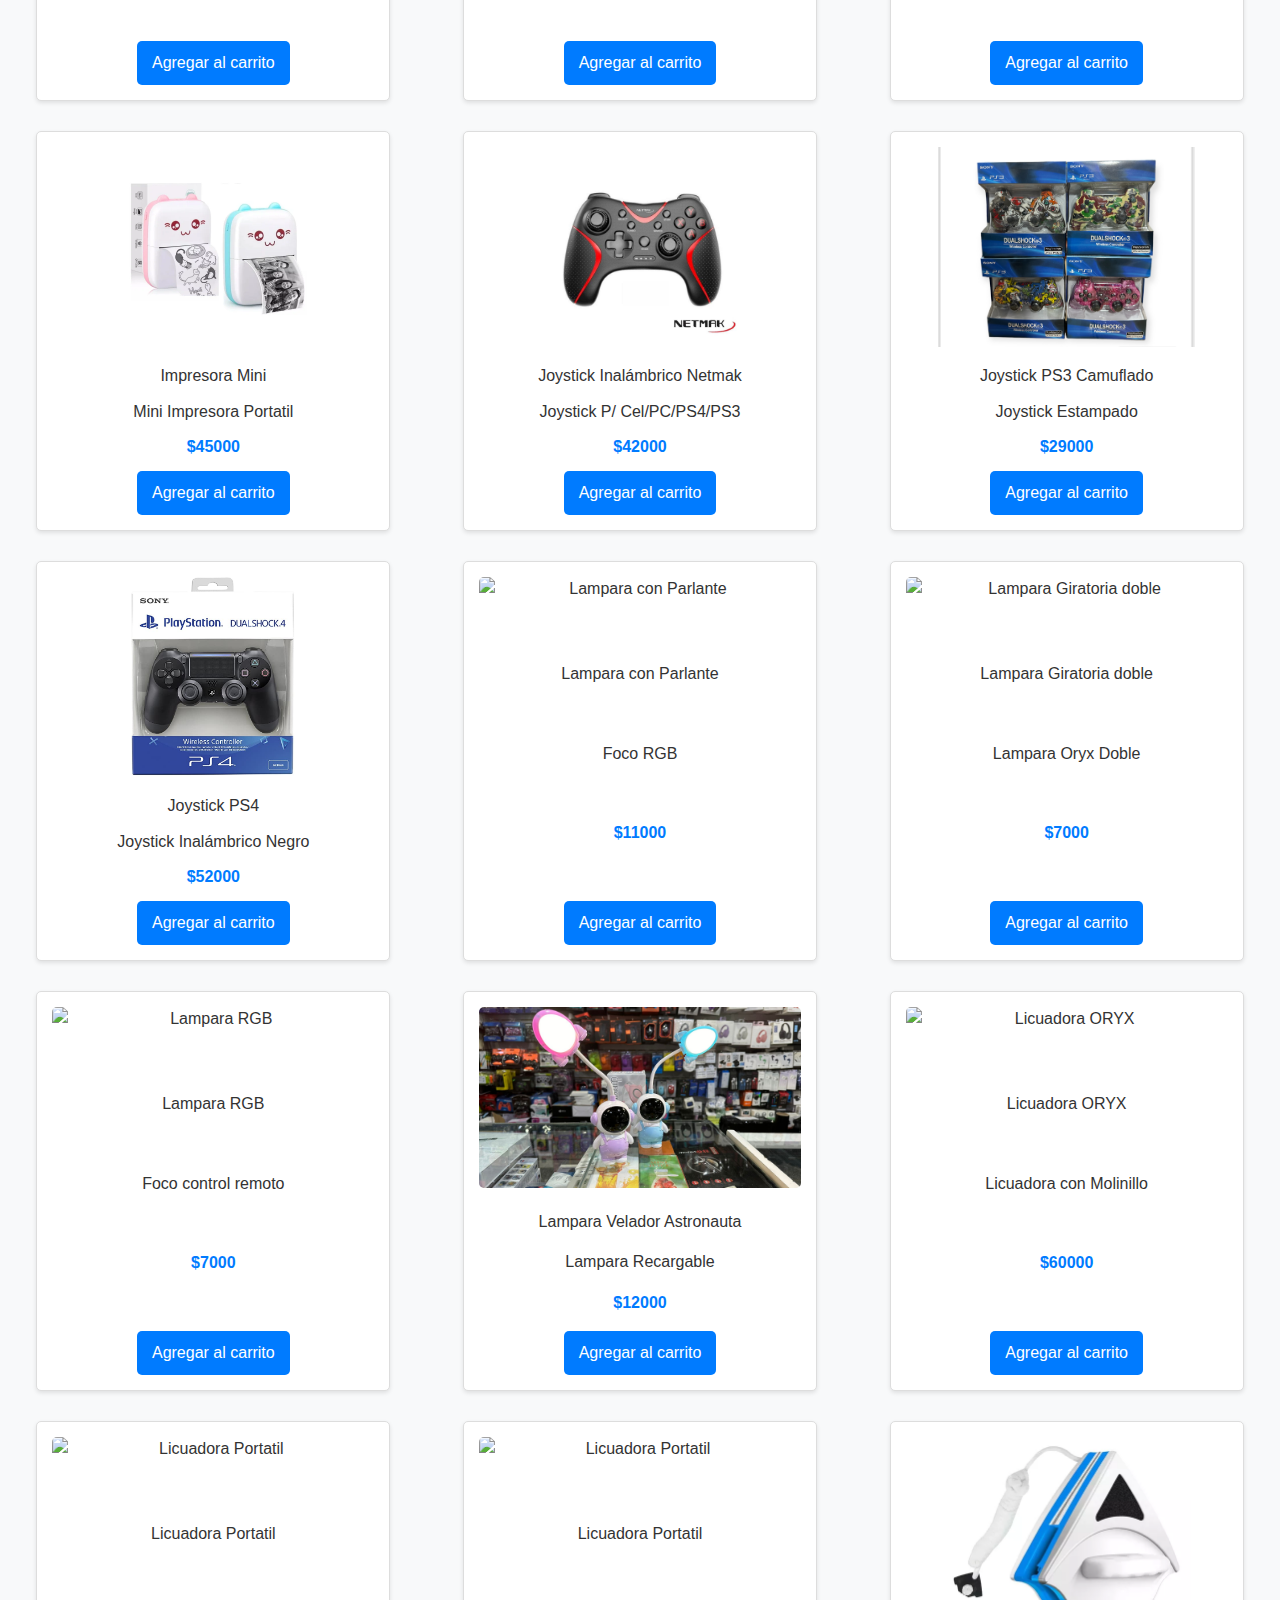
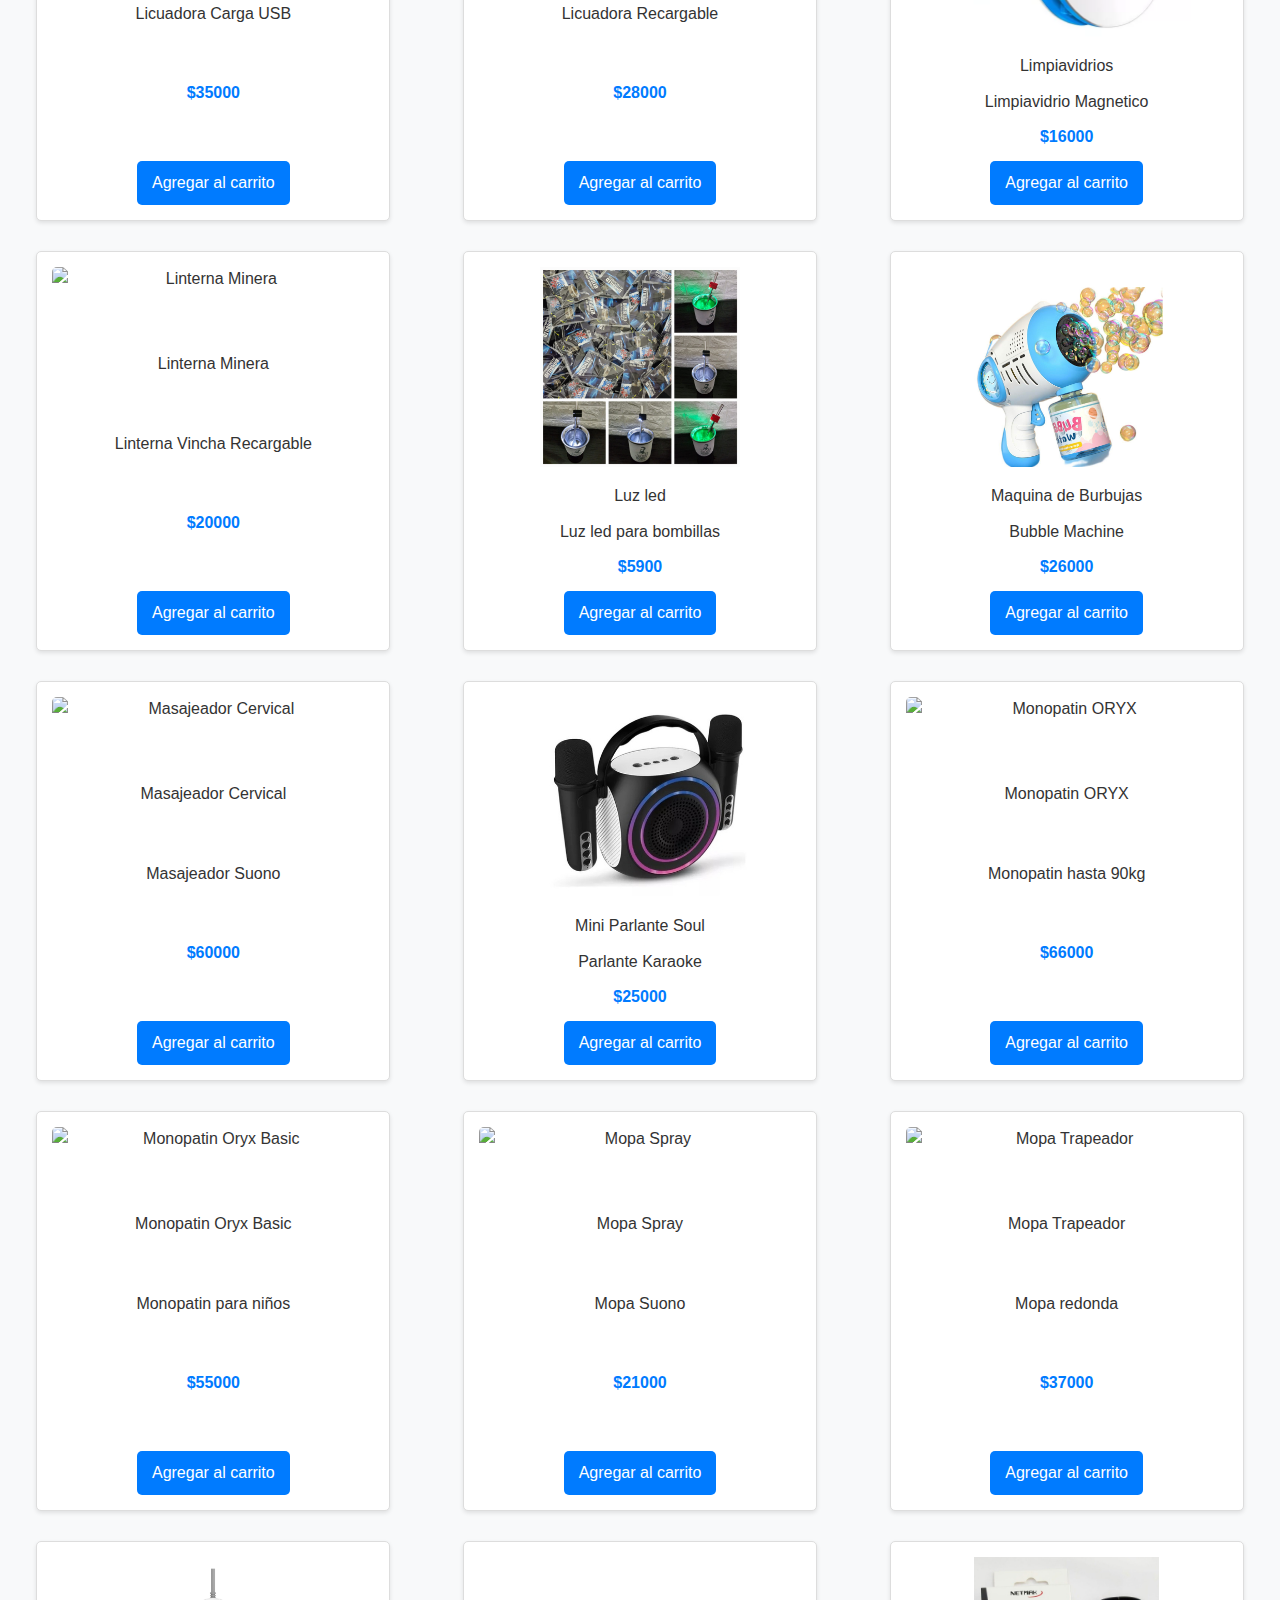
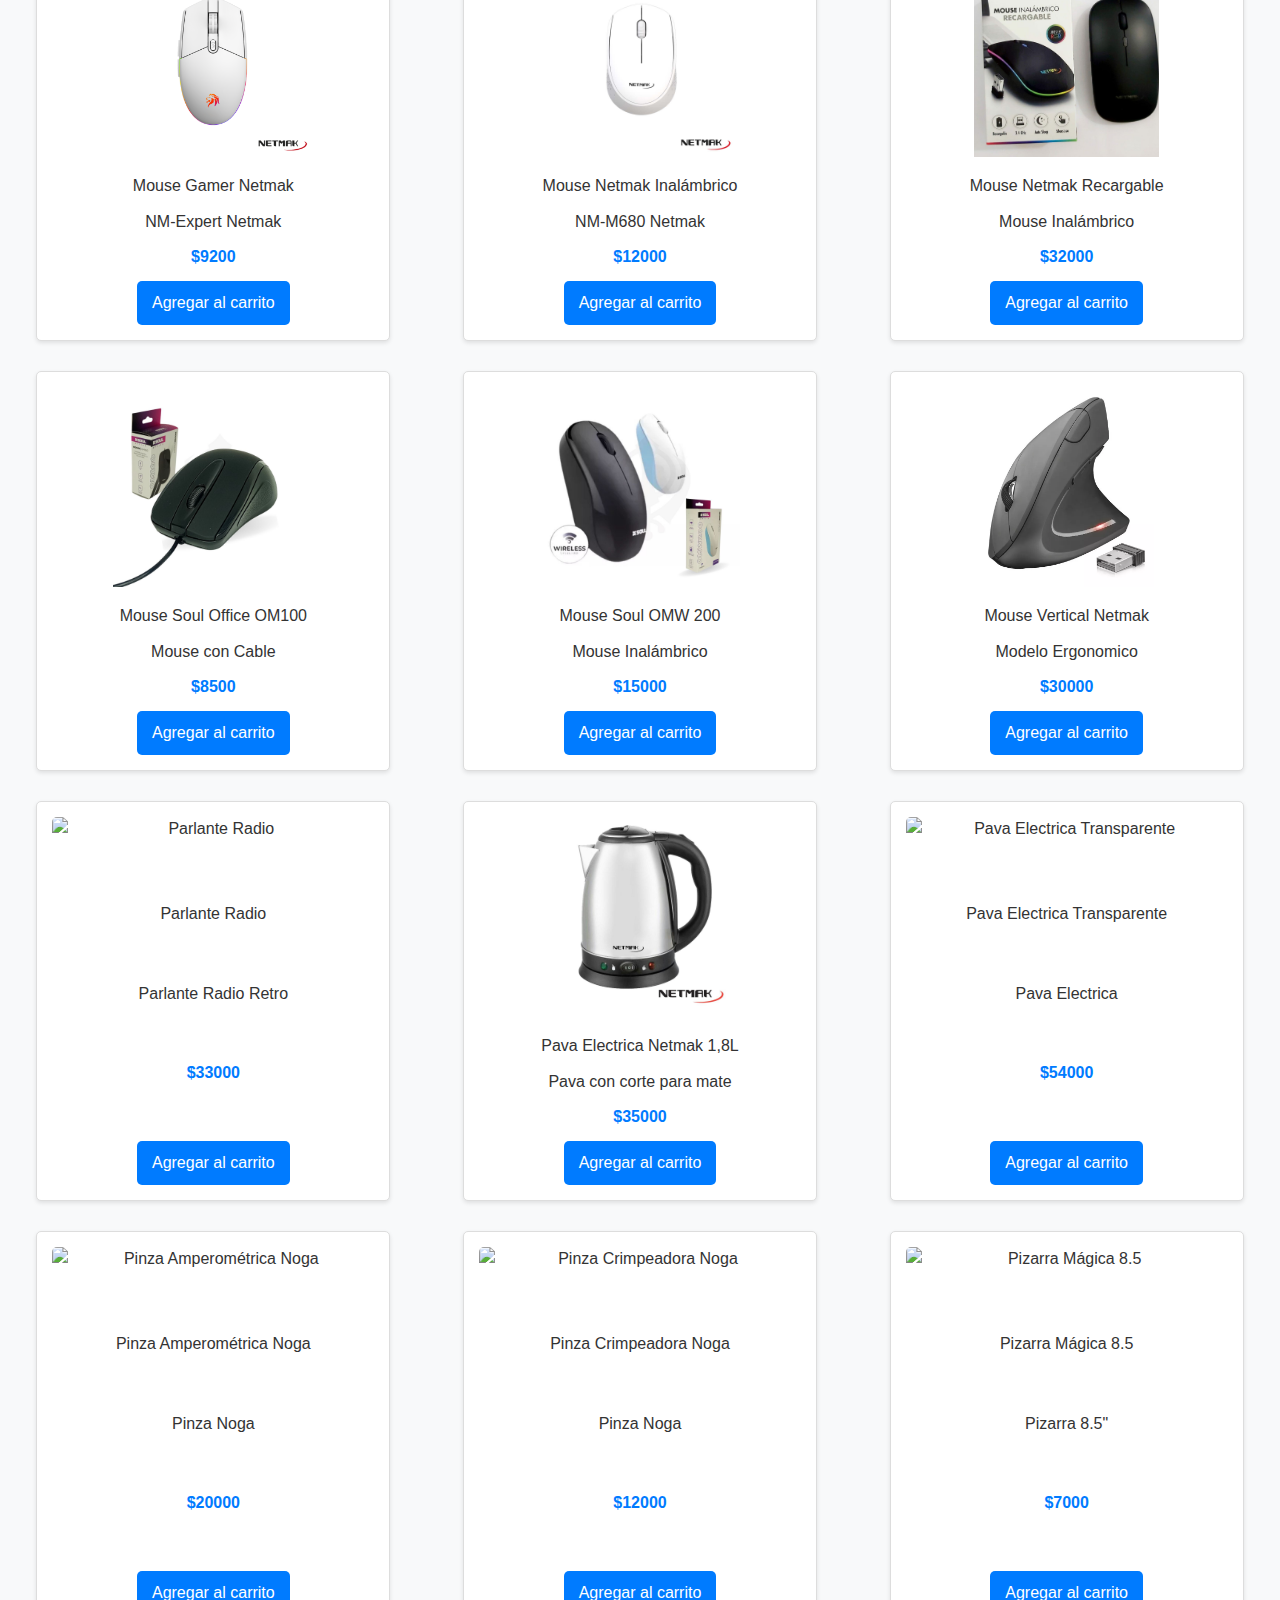
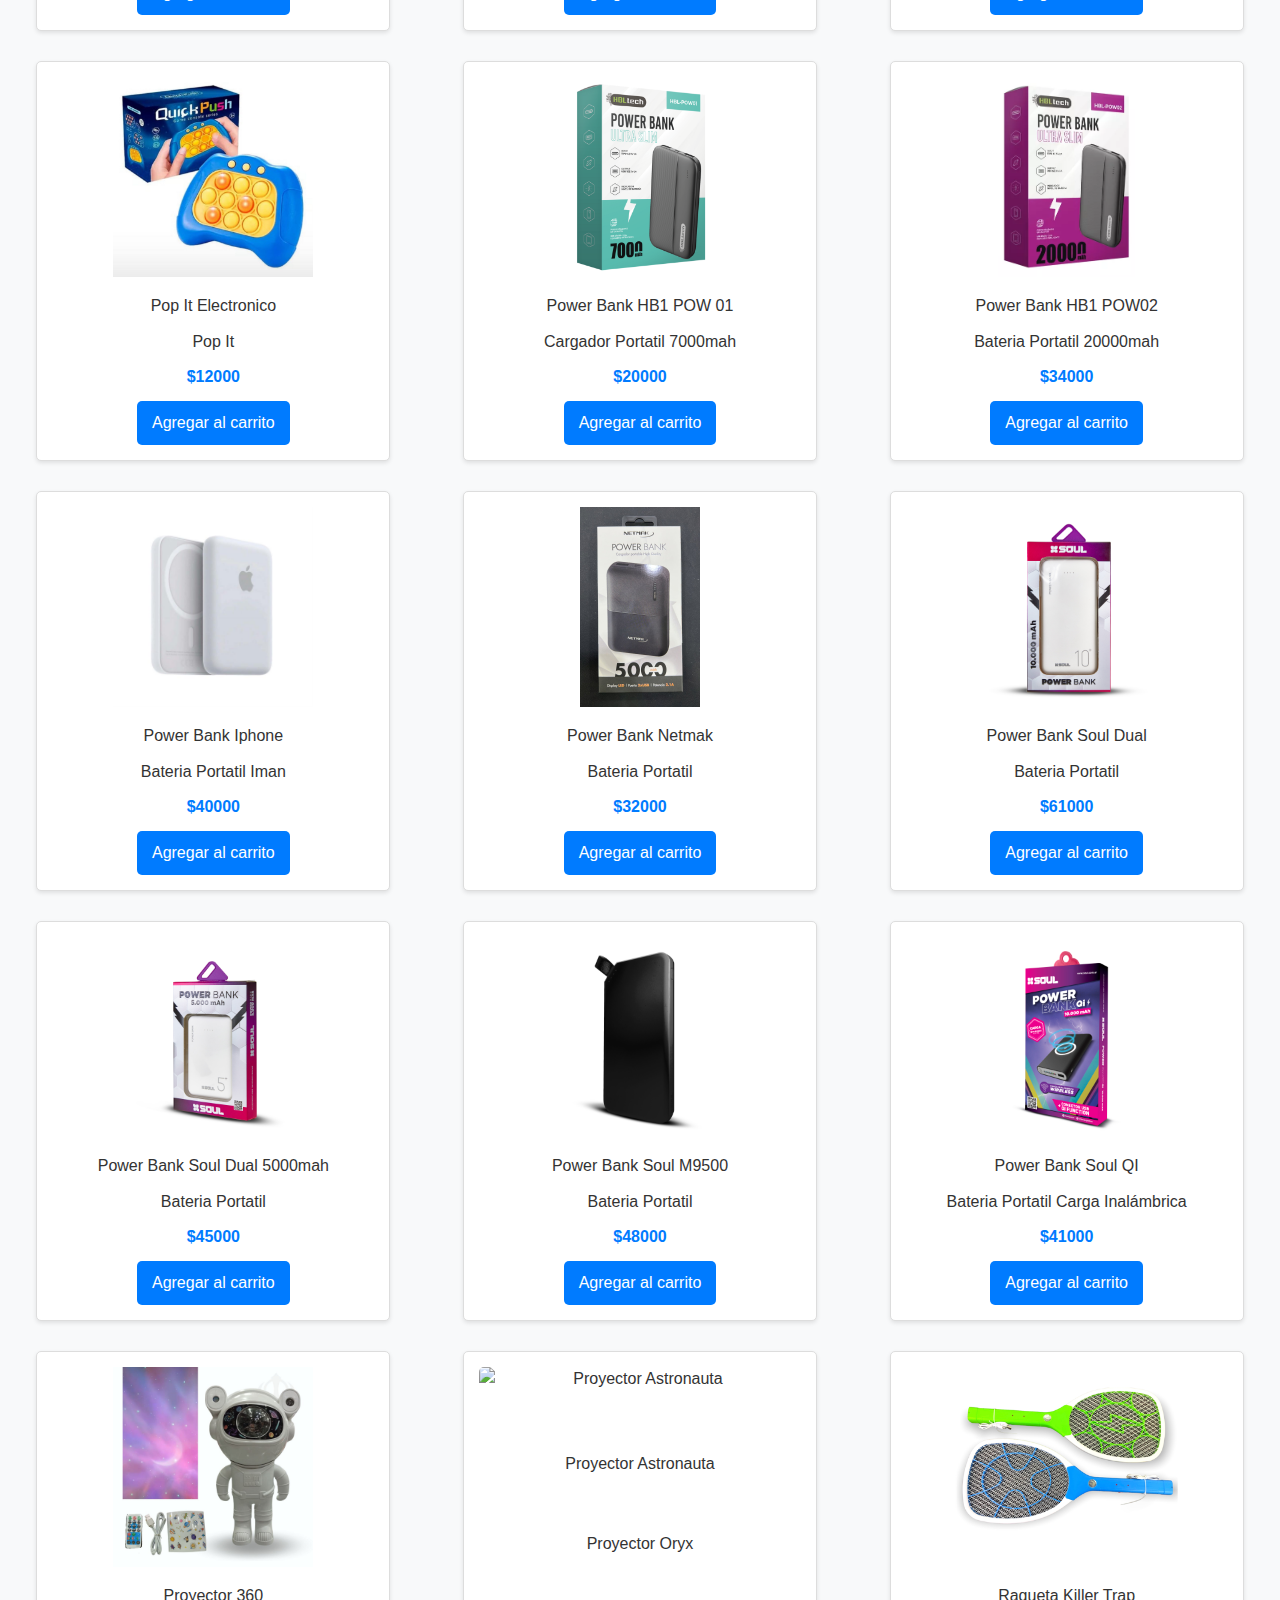
==== commit 7fa78f0f: "Actualizacion 28 agosto" ====
--- a/index.html
+++ b/index.html
@@ -57,8 +57,8 @@
     <footer>
         Todos los derechos reservados
     </footer>
+    <button id="btn-scroll-top" class="btn-scroll-top">↑</button>
 
-    <!-- Carrito Modal -->
     <div class="modal fade" id="carritoModal" tabindex="-1" aria-labelledby="carritoModalLabel" aria-hidden="true">
         <div class="modal-dialog modal-dialog-centered modal-lg">
             <div class="modal-content">
--- a/css/styles.css
+++ b/css/styles.css
@@ -195,3 +195,25 @@
     font-size: 20px;
   }
 }
+.btn-scroll-top {
+  position: fixed;
+  bottom: 20px;
+  left: 20px;
+  background-color: #007bff;
+  color: #fff;
+  border: none;
+  border-radius: 50%;
+  width: 50px;
+  height: 50px;
+  font-size: 24px;
+  display: flex;
+  align-items: center;
+  justify-content: center;
+  cursor: pointer;
+  box-shadow: 0 2px 5px rgba(0, 0, 0, 0.2);
+  transition: background-color 0.3s ease;
+}
+
+.btn-scroll-top:hover {
+  background-color: #0056b3;
+}
